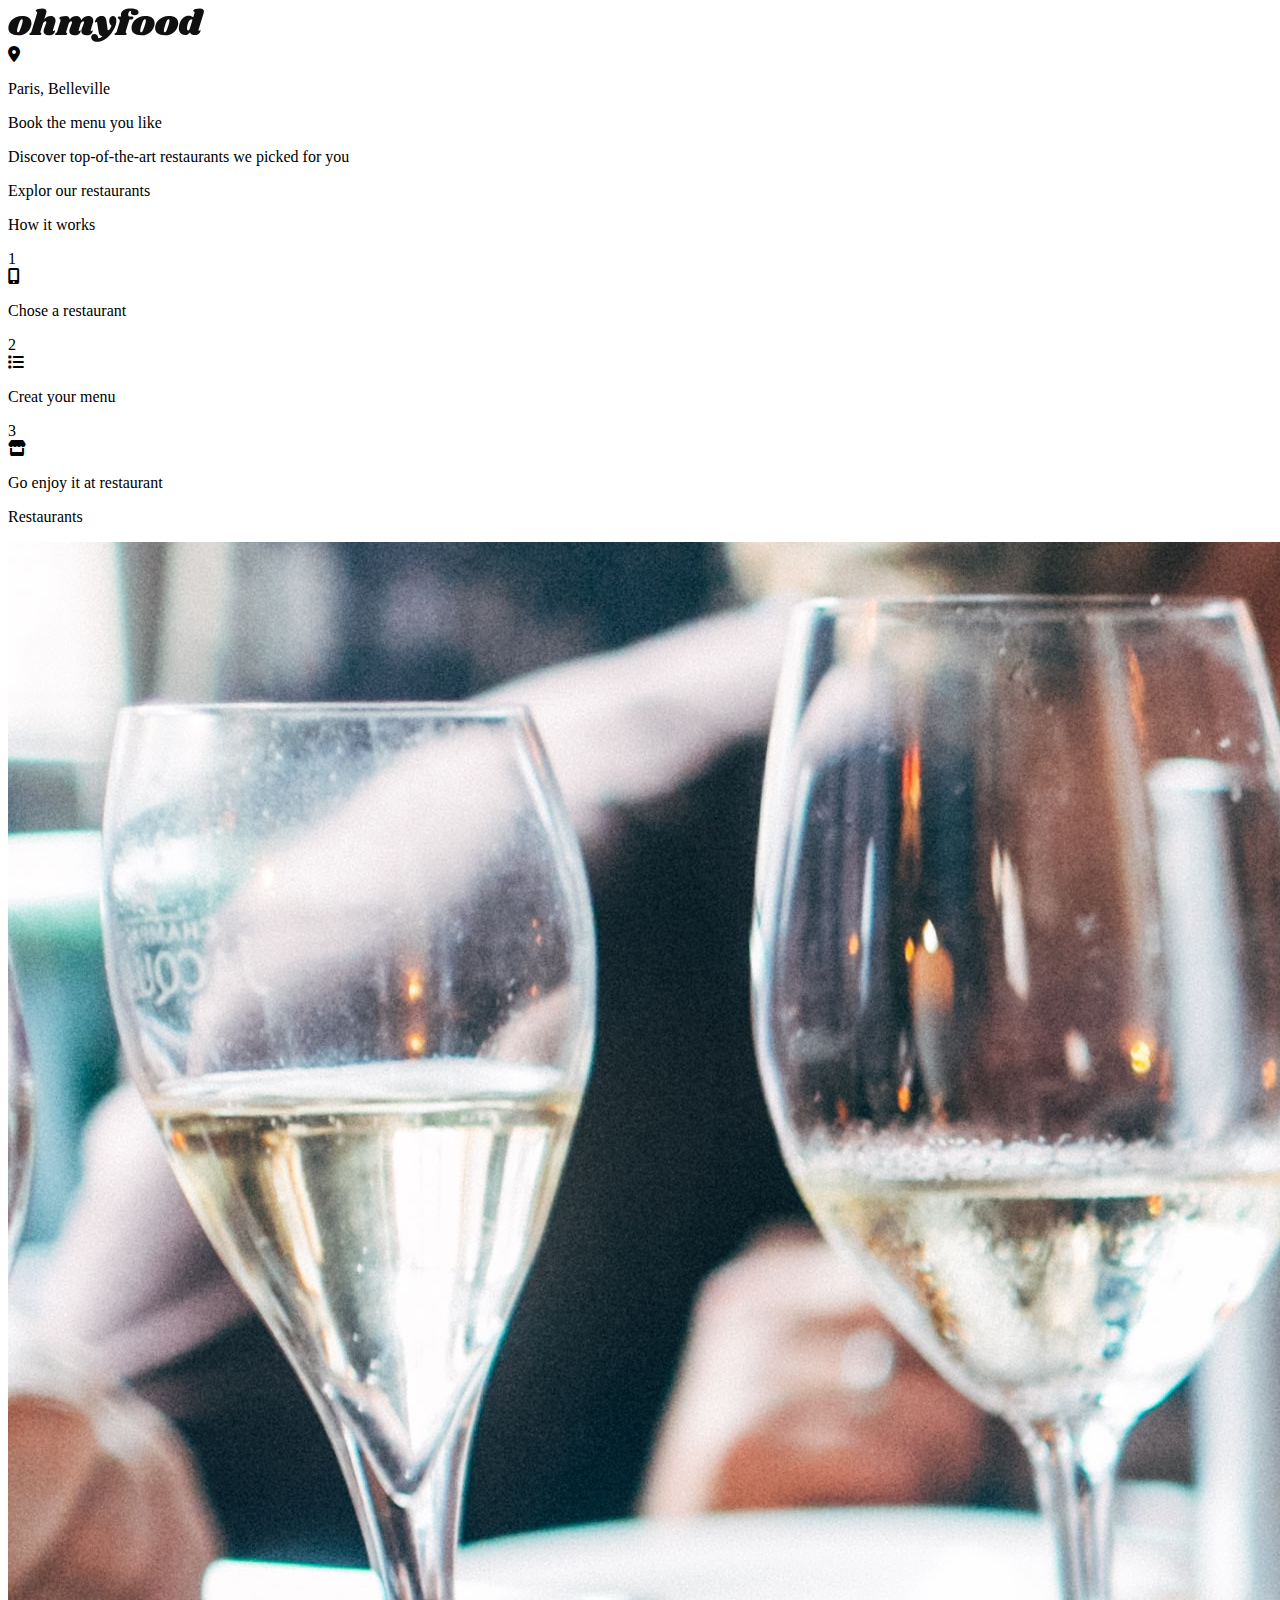
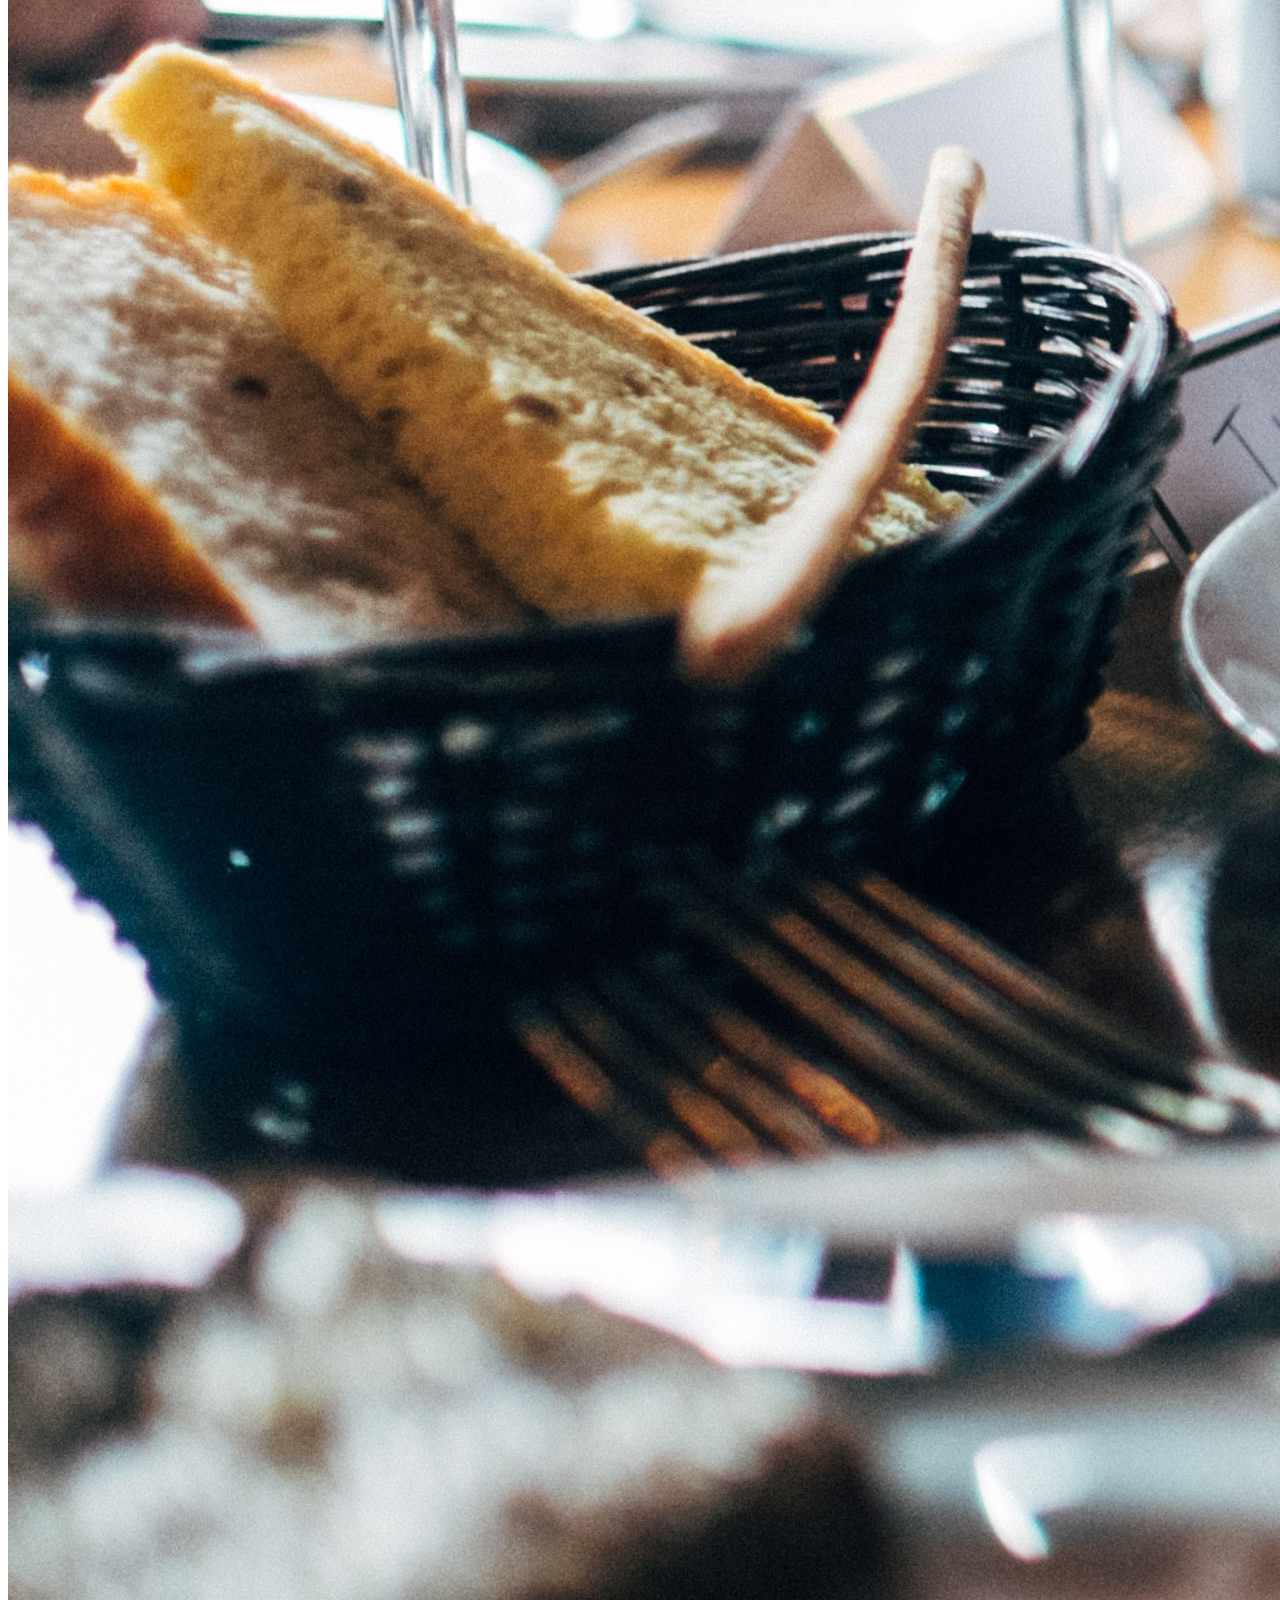
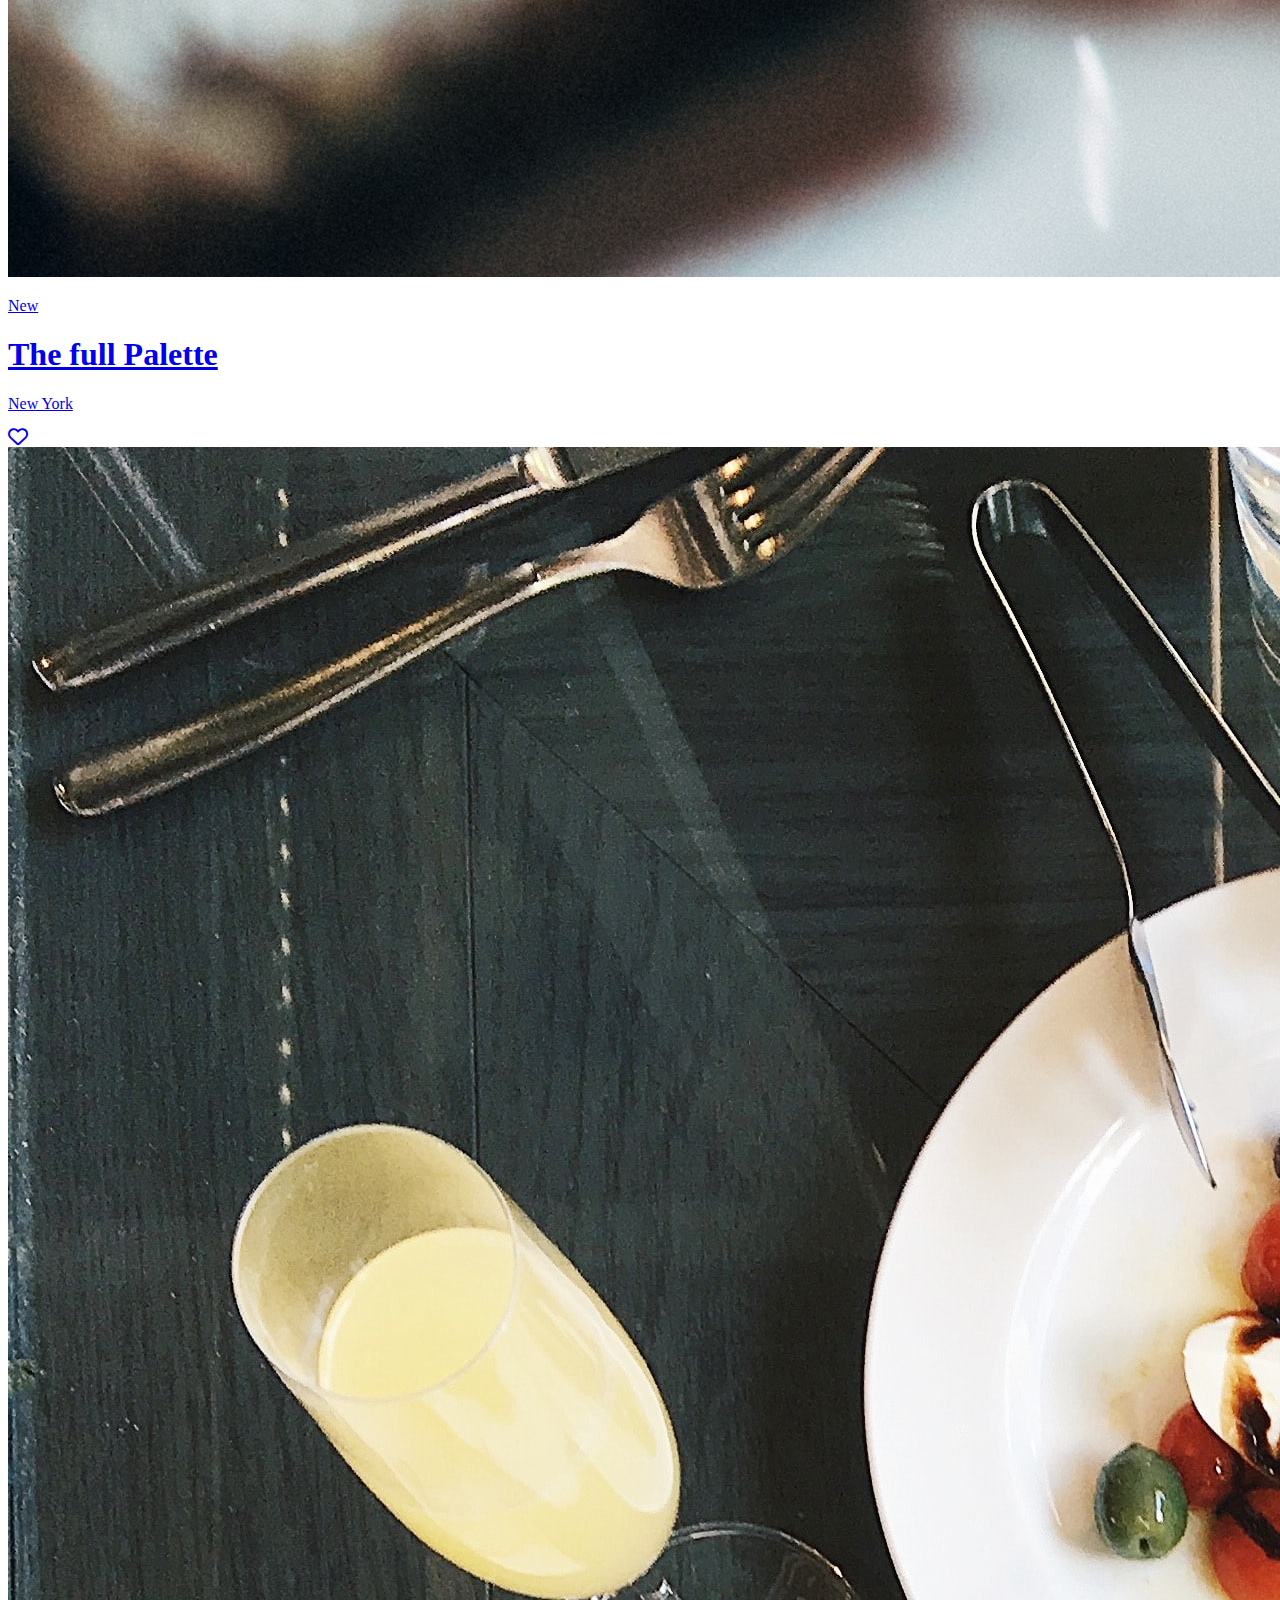
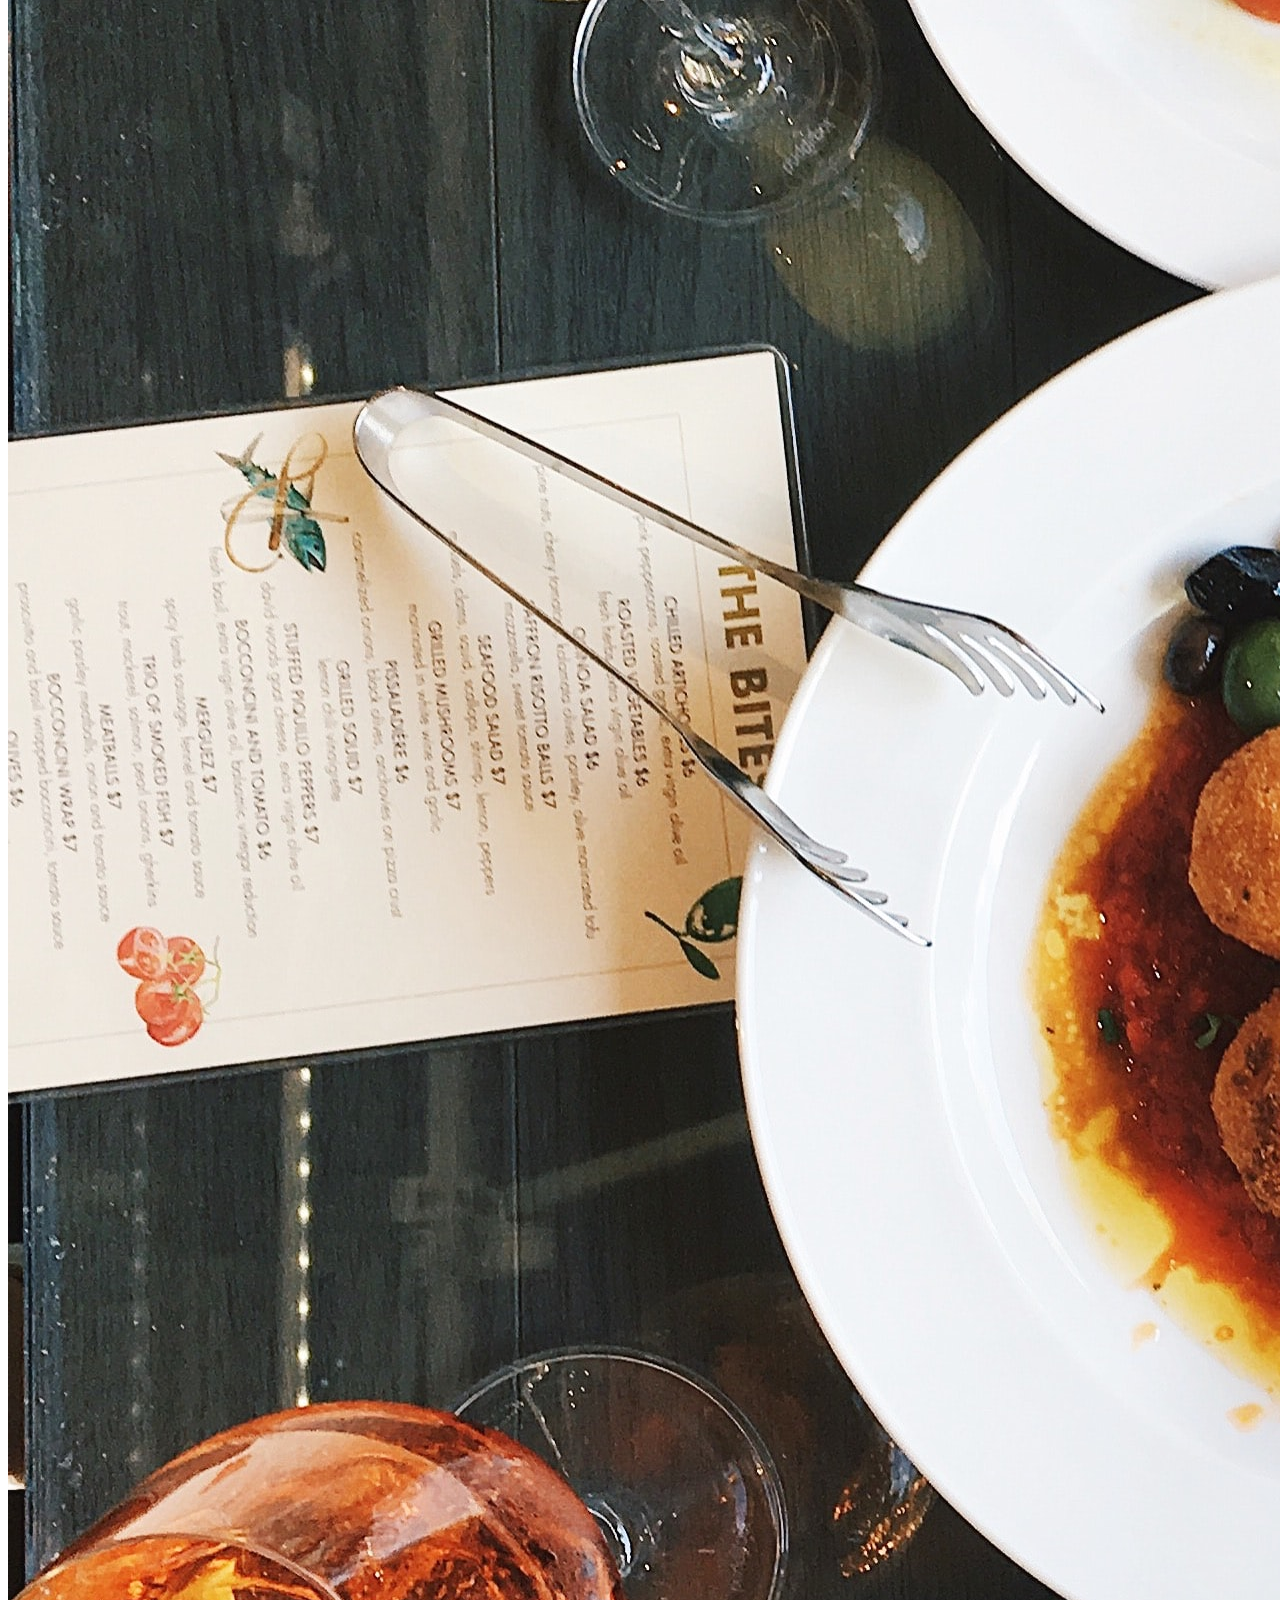
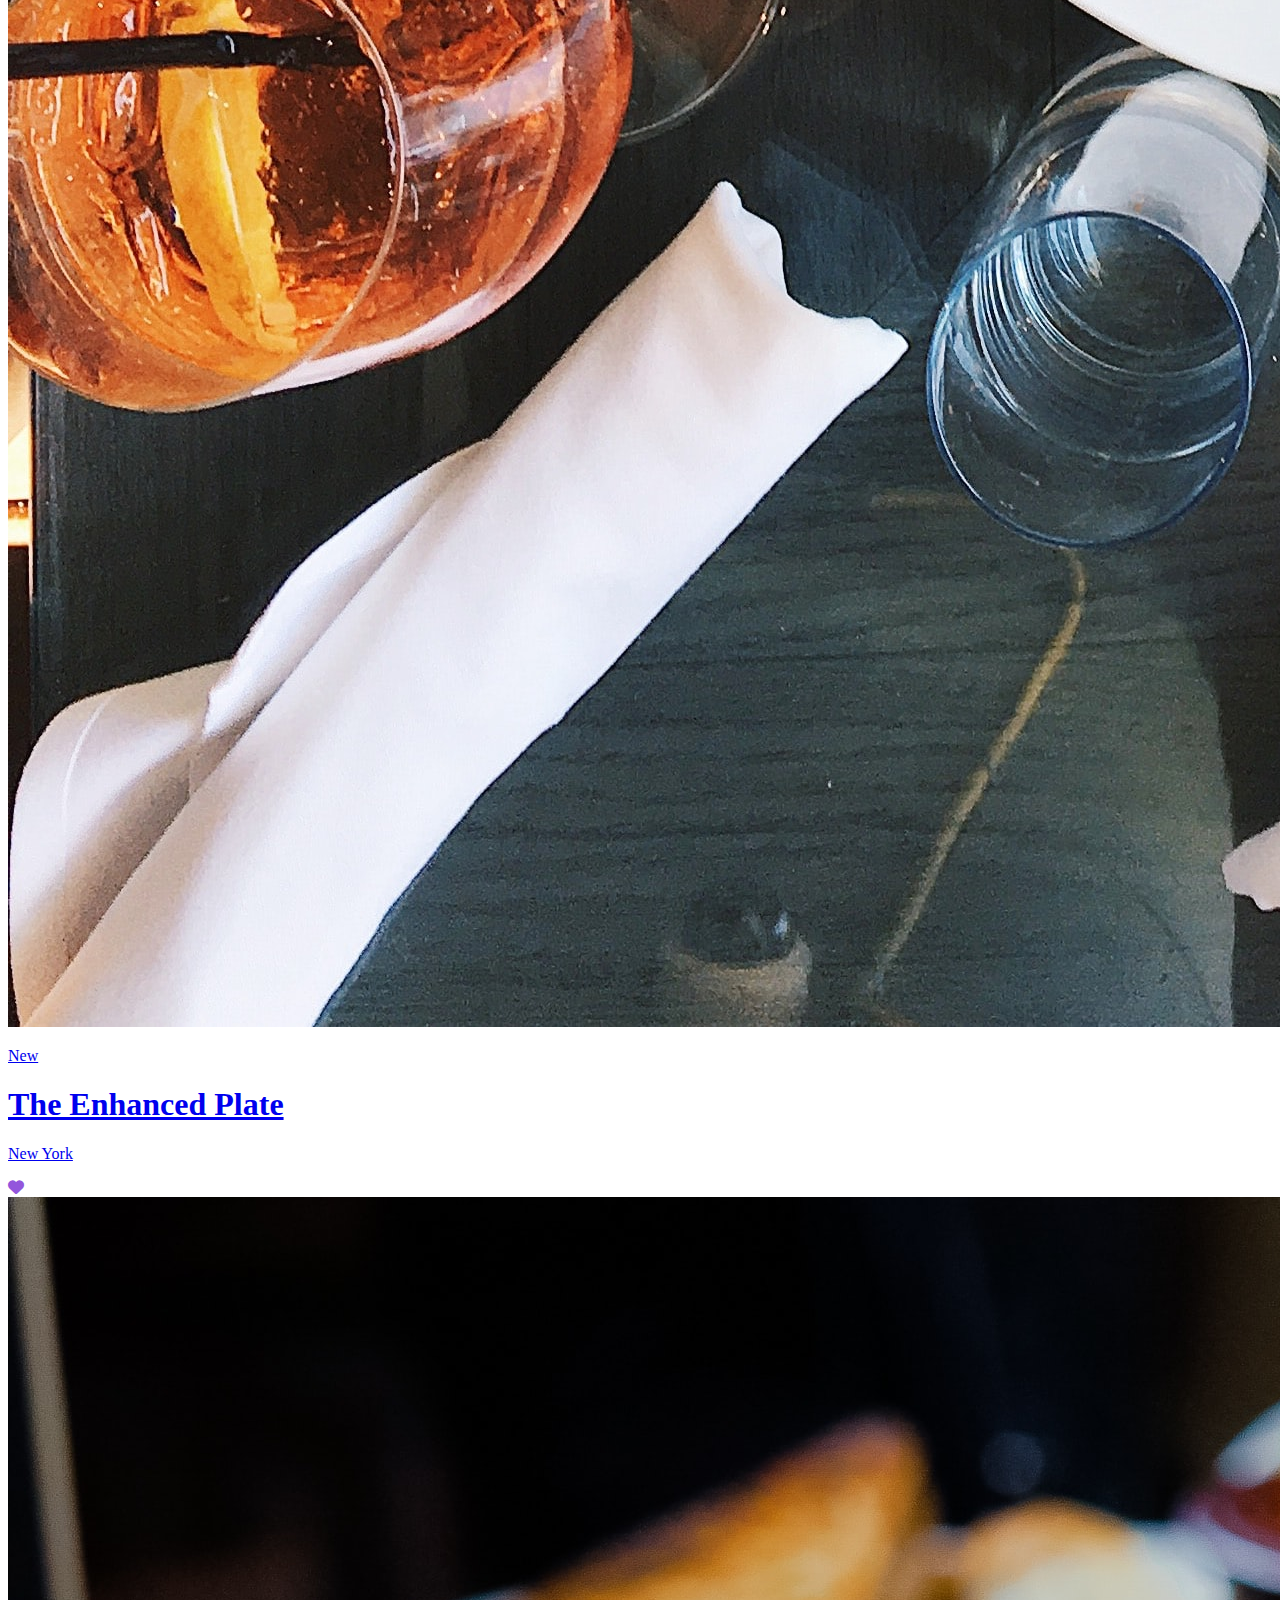
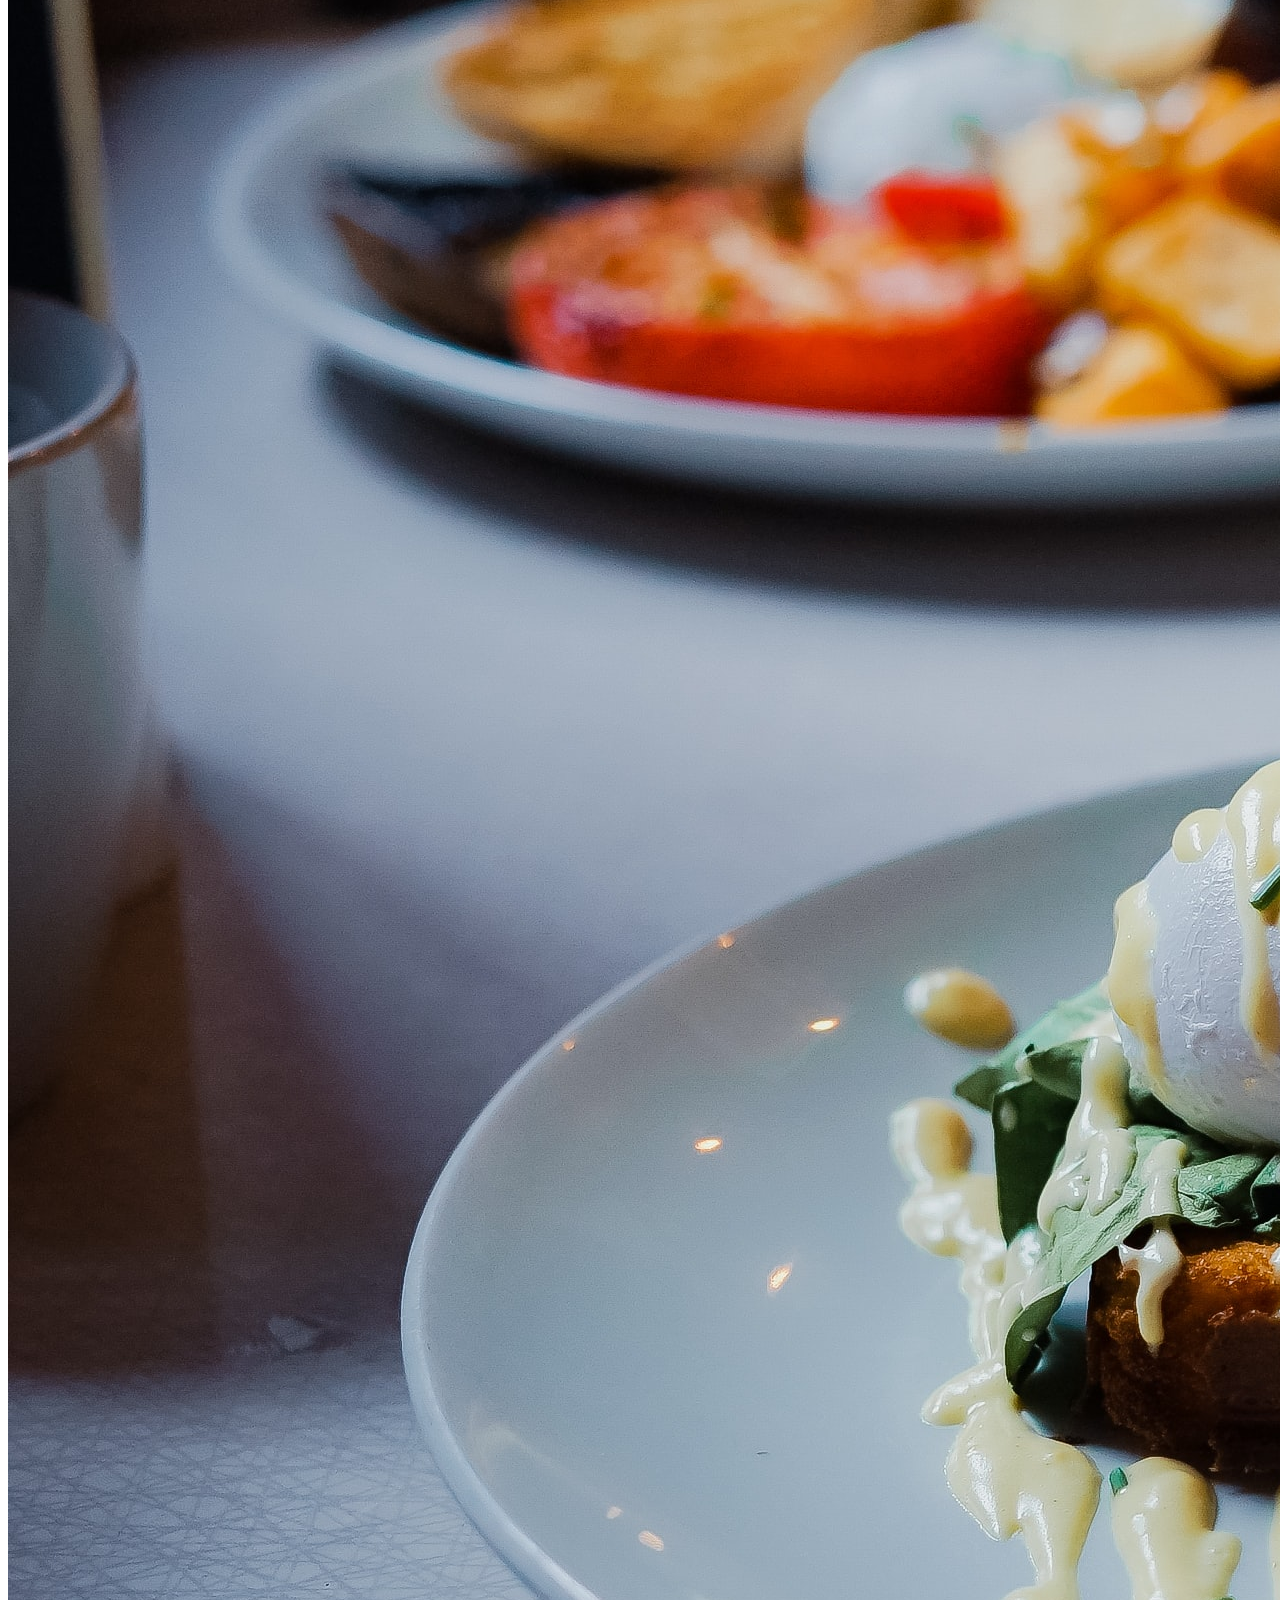
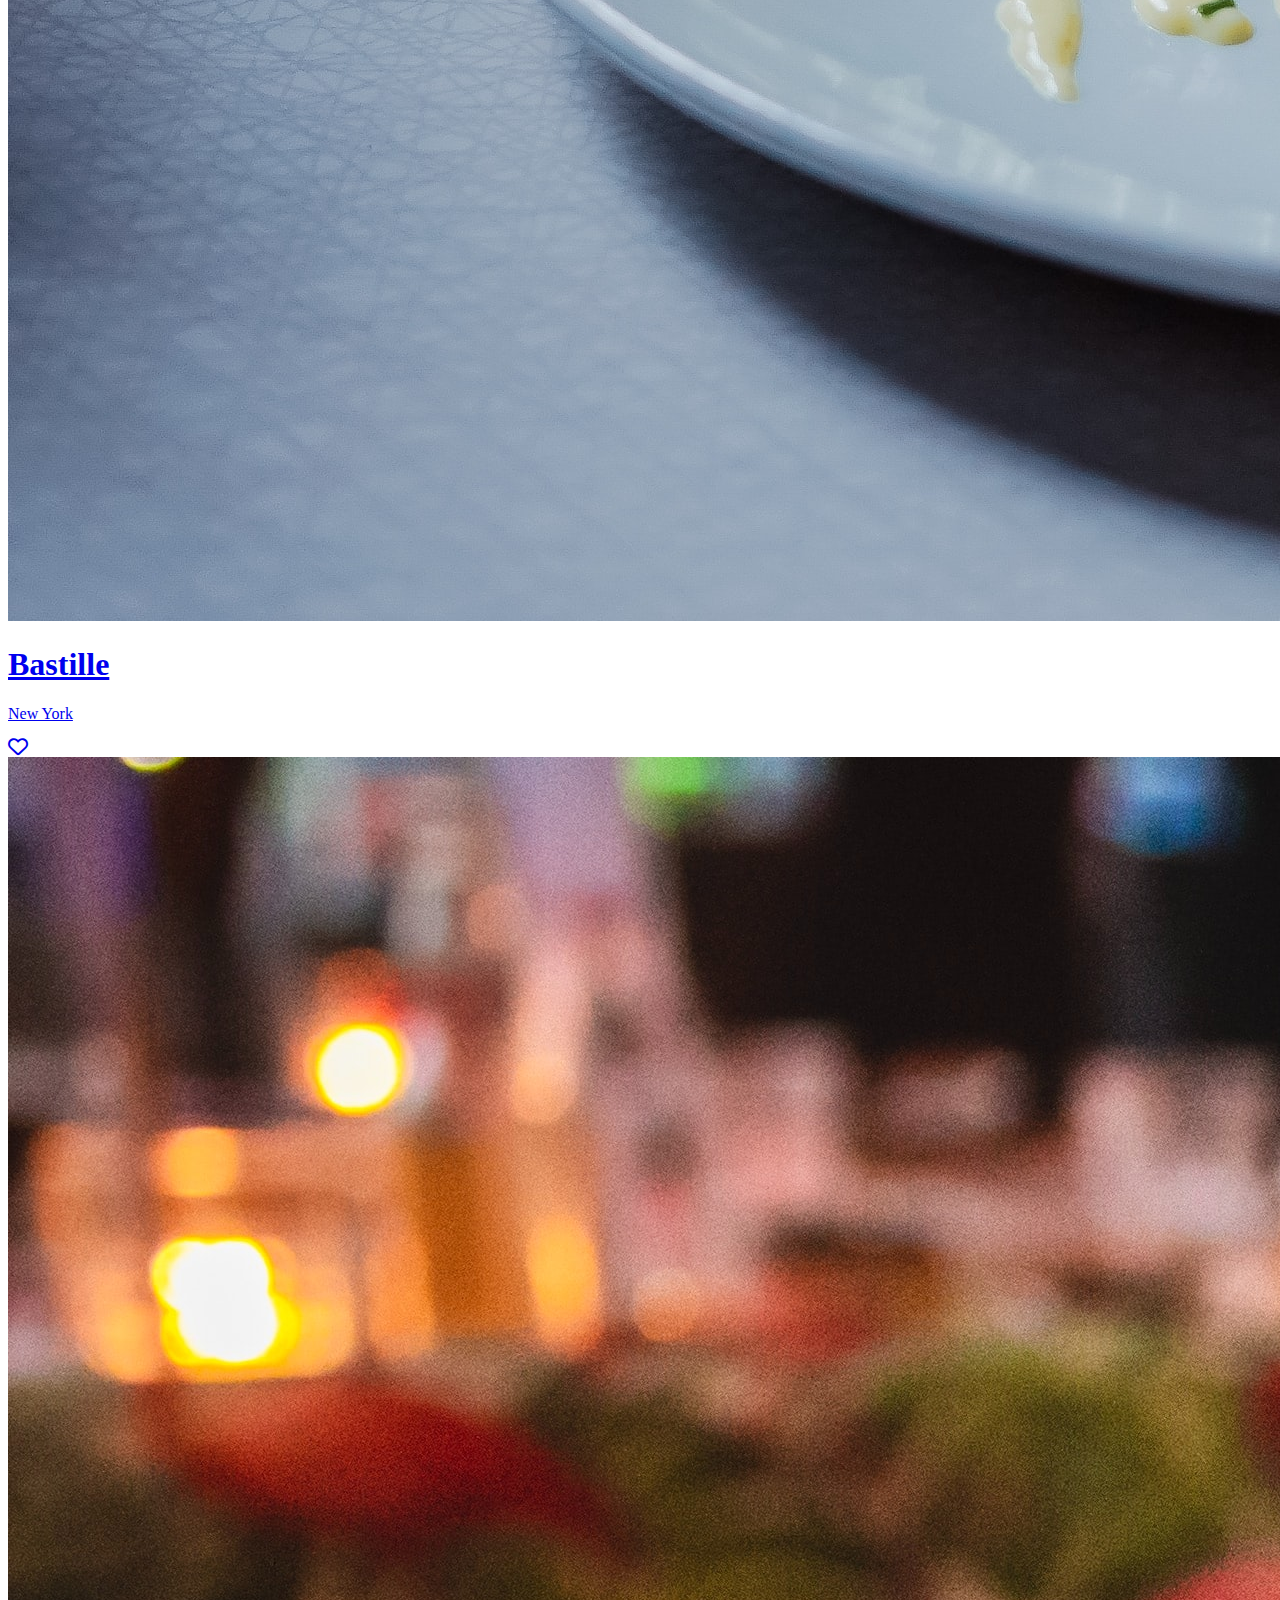
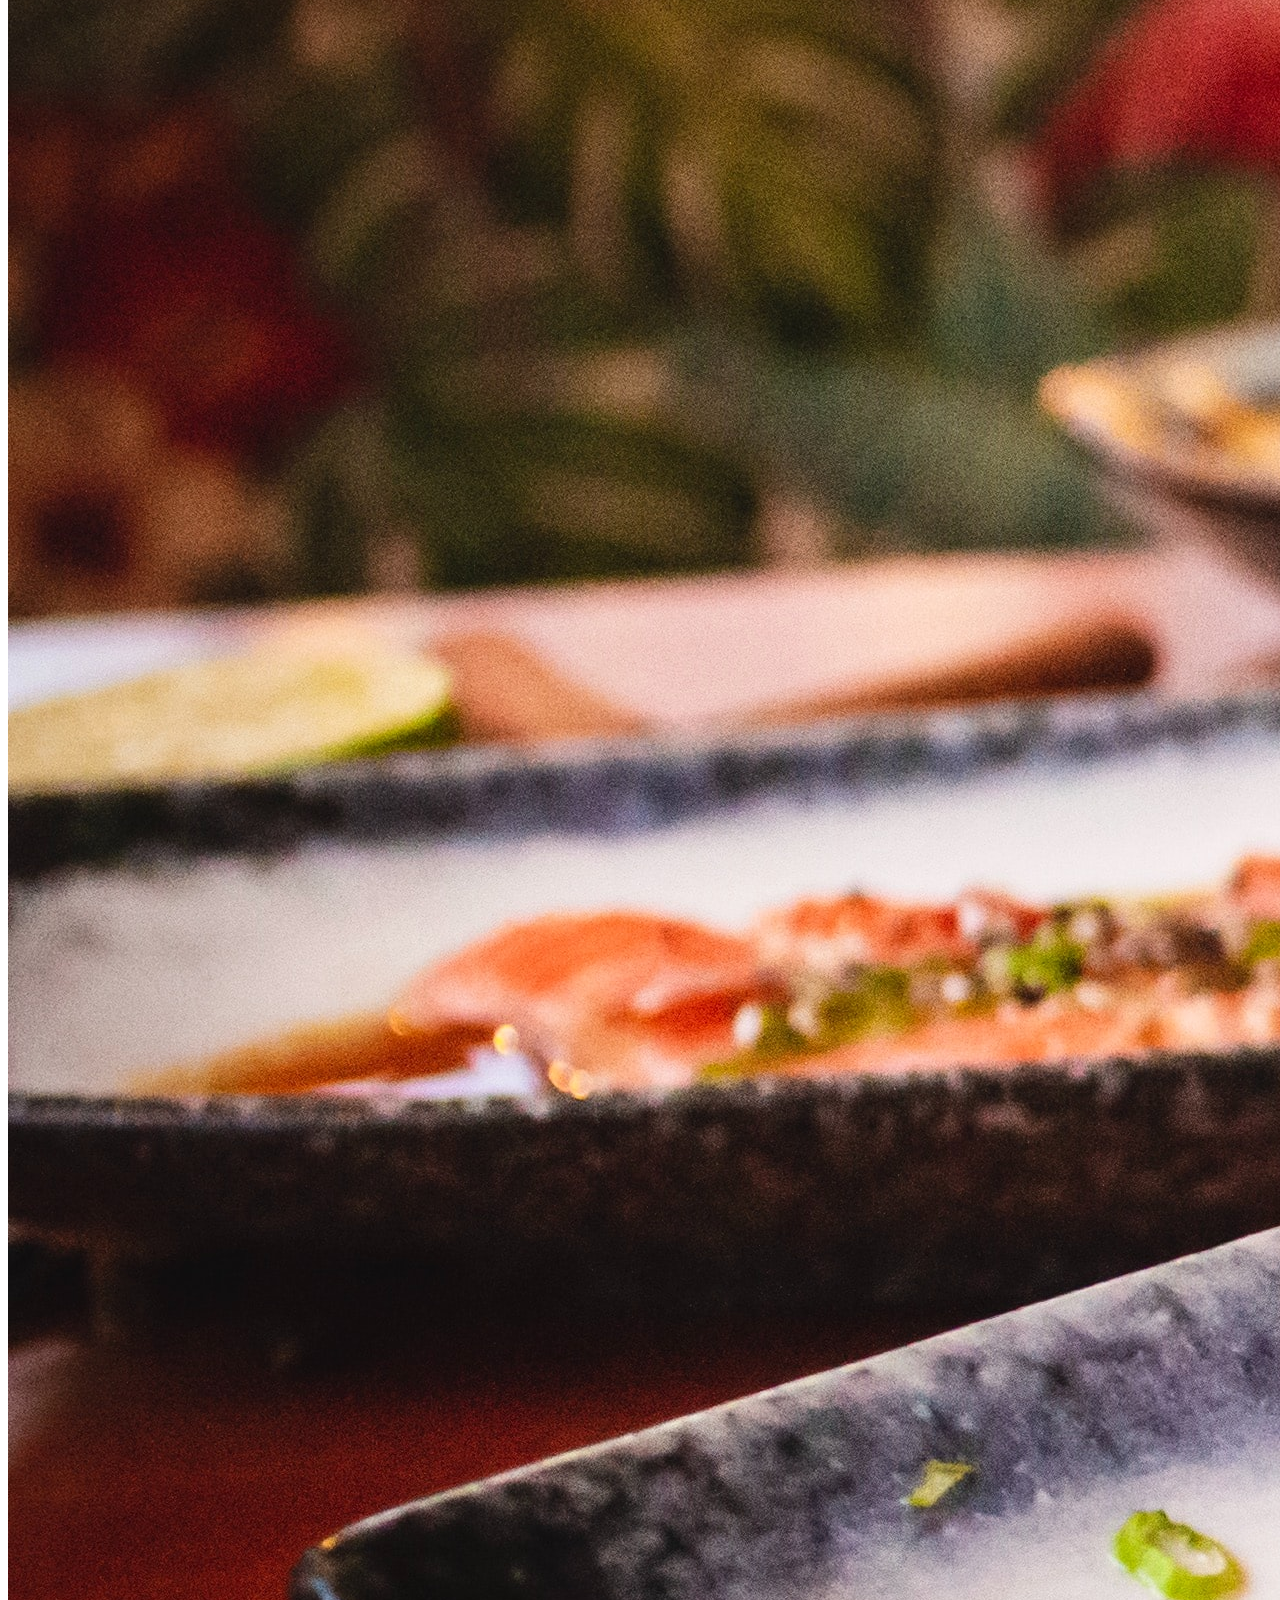
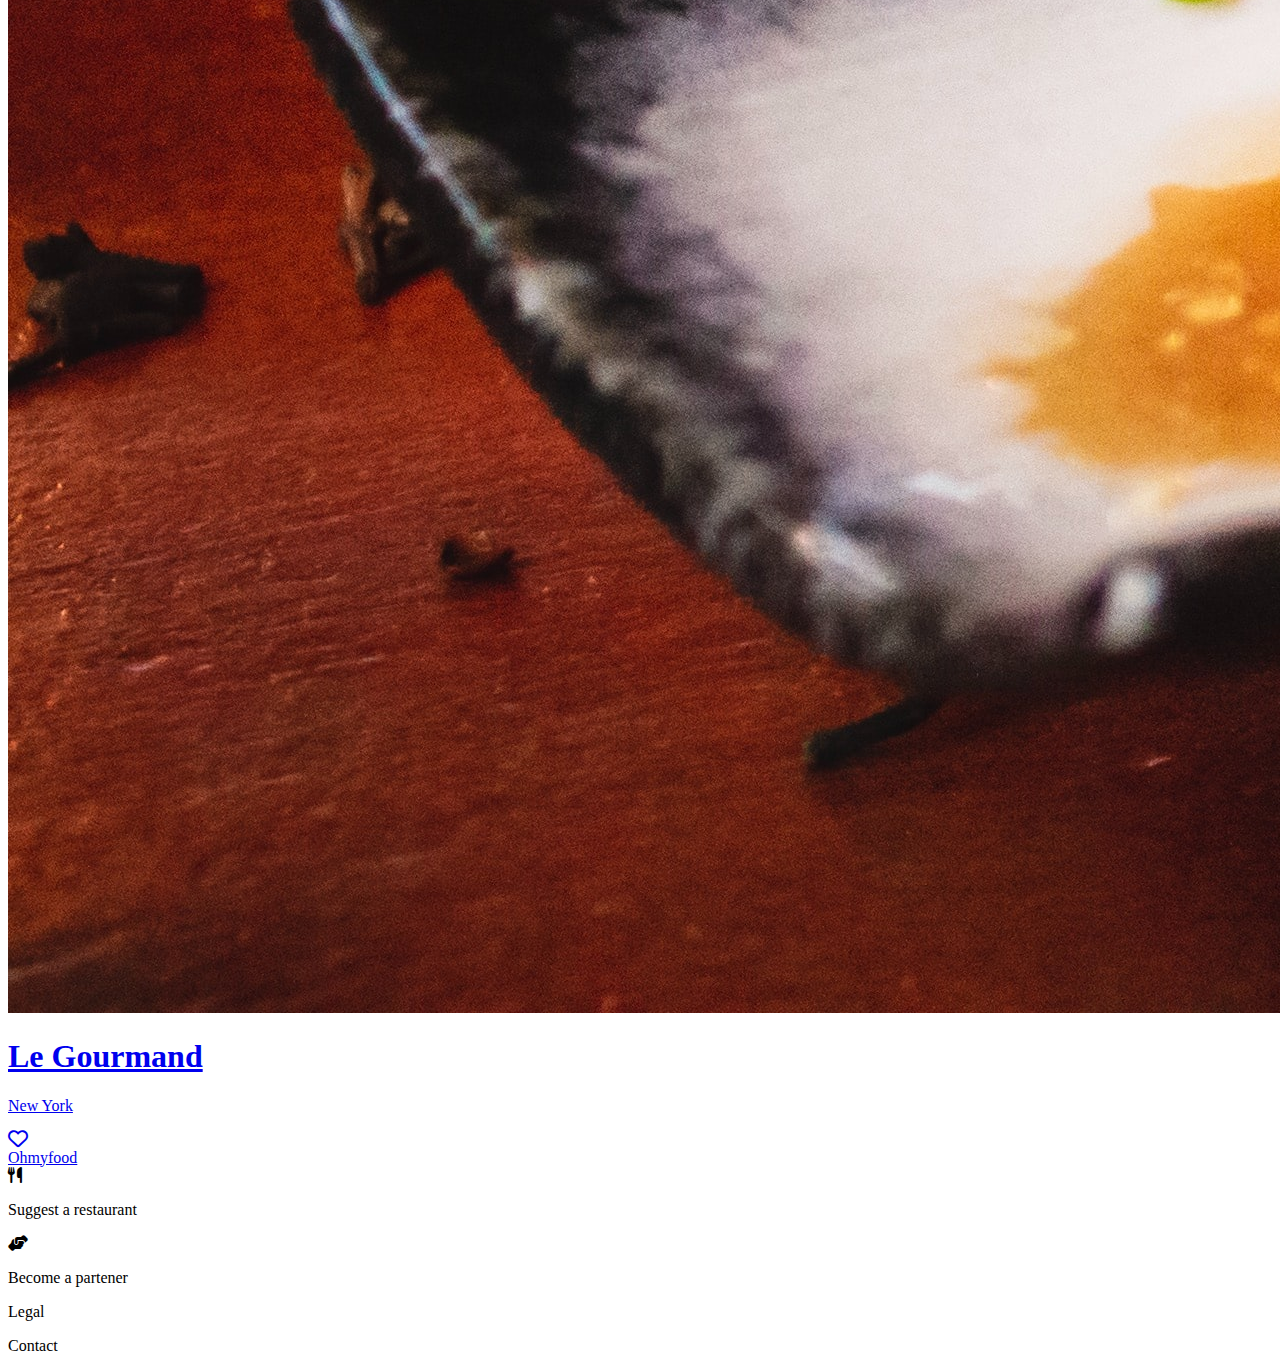
==== index.html @ 60fc2041 "before animation" ====
<!DOCTYPE html>
<html lang="en">

<head>
    <meta charset="UTF-8" />
    <meta name="viewport" content="width=device-width, initial-scale=1.0" />
    <link rel="stylesheet" href="https://cdnjs.cloudflare.com/ajax/libs/font-awesome/6.4.2/css/all.min.css" />
    <link rel="stylesheet" href="./css/styles.css" />
    <link rel="preconnect" href="https://fonts.googleapis.com">
    <link rel="preconnect" href="https://fonts.gstatic.com" crossorigin>
    <link
        href="https://fonts.googleapis.com/css2?family=Roboto:wght@300;400;500;700;900&amp;family=Shrikhand&amp;display=swap"
        rel="stylesheet">
    <title>ohmyfood</title>

</head>

<body>
    <header>
        <div class="logo-location">
            <div class="logo">
                <img src="./images/logo/ohmyfood@2x.svg" alt="ohmyfood-logo">
            </div>
            <div class="location">
                <i class="fa-solid fa-location-dot"></i>
                <p>Paris, Belleville</p>
            </div>
        </div>
        <div class="menu-info">
            <div class="book-menu">
                <p> Book the menu you like</p>
            </div>
            <div>
                <p class="discover">Discover top-of-the-art restaurants we picked for you</p>
            </div>
            <div class="btn">
                Explor our restaurants
            </div>
        </div>
    </header>
    <main>
        <div class="how-it-works">
            <div class="how-works">
                <p>How it works</p>
            </div>
            <div class="row">
                <div class="number">1</div>
                <div class="list">
                    <i class="fa-solid fa-mobile-screen-button"></i>
                    <div class="chose">
                        <p>Chose a restaurant</p>
                    </div>
                </div>
            </div>
            <div class="row">
                <div class="number">2</div>
                <div class="list">
                    <i class="fa-solid fa-list"></i>
                    <div class="chose">
                        <p>Creat your menu</p>
                    </div>
                </div>
            </div>
            <div class="row">
                <div class="number">3</div>
                <div class="list">
                    <i class="fa-solid fa-store"></i>
                    <div class="chose">
                        <p>Go enjoy it at restaurant</p>
                    </div>
                </div>
            </div>
        </div>
        <div class="restaurants">
            <p class="restaurant-header">Restaurants</p>
            <div class="cards">
                <div class="restaurants-row">
                    <a href="./thefullplate.html">
                        <div class="card">
                            <img src="./images/restaurants/jay-wennington-N_Y88TWmGwA-unsplash.jpg"
                                alt="The full Palette">
                            <div class="new">
                                <p>New</p>
                            </div>
                            <div class="info">
                                <div class="name">
                                    <h1>The full Palette</h1>
                                    <p>New York</p>
                                </div>
                                <i class="fa-regular fa-heart fa-lg"></i>
                            </div>
                        </div>
                    </a>
                    <a href="./theenchantedplate.html">
                        <div class="card">
                            <img src="./images/restaurants/stil-u2Lp8tXIcjw-unsplash.jpg" alt="The Enhanced Plate">
                            <div class="new">
                                <p>New</p>
                            </div>
                            <div class="info">
                                <div class="name">
                                    <h1>The Enhanced Plate</h1>
                                    <p>New York</p>
                                </div>
                                <i class="fa-solid fa-heart" style="color: #9356DC;"></i>
                            </div>
                        </div>
                    </a>
                </div>
                <div class="restaurants-row">
                    <a href="./bastille.html">
                        <div class="card">
                            <img src="./images/restaurants/toa-heftiba-DQKerTsQwi0-unsplash.jpg" alt="Bastille">
                            <div class="info">
                                <div class="name">
                                    <h1>Bastille</h1>
                                    <p>New York</p>
                                </div>
                                <i class="fa-regular fa-heart fa-lg"></i>
                            </div>
                        </div>
                    </a>
                    <a href="./legourmand.html">
                        <div class="card">
                            <img src="./images/restaurants/louis-hansel-shotsoflouis-qNBGVyOCY8Q-unsplash.jpg"
                                alt="Le Gourmand">
                            <div class="info">
                                <div class="name">
                                    <h1>Le Gourmand</h1>
                                    <p>New York</p>
                                </div>
                                <i class="fa-regular fa-heart fa-lg"></i>
                            </div>
                        </div>
                    </a>
                </div>
            </div>
        </div>
        <footer>
            <div class="footer-info">
                <a href="#" class="restaurant-name">Ohmyfood</a>
                <div class="footer-row">
                    <div class="suggest">
                        <i class="fa-solid fa-utensils"></i>
                        <p>Suggest a restaurant</p>
                    </div>
                    <div class="become">
                        <i class="fa-solid fa-handshake-angle"></i>
                        <p>Become a partener</p>
                    </div>
                    <p>Legal</p>
                    <p>Contact</p>
                </div>
            </div>
        </footer>
    </main>

</body>

</html>
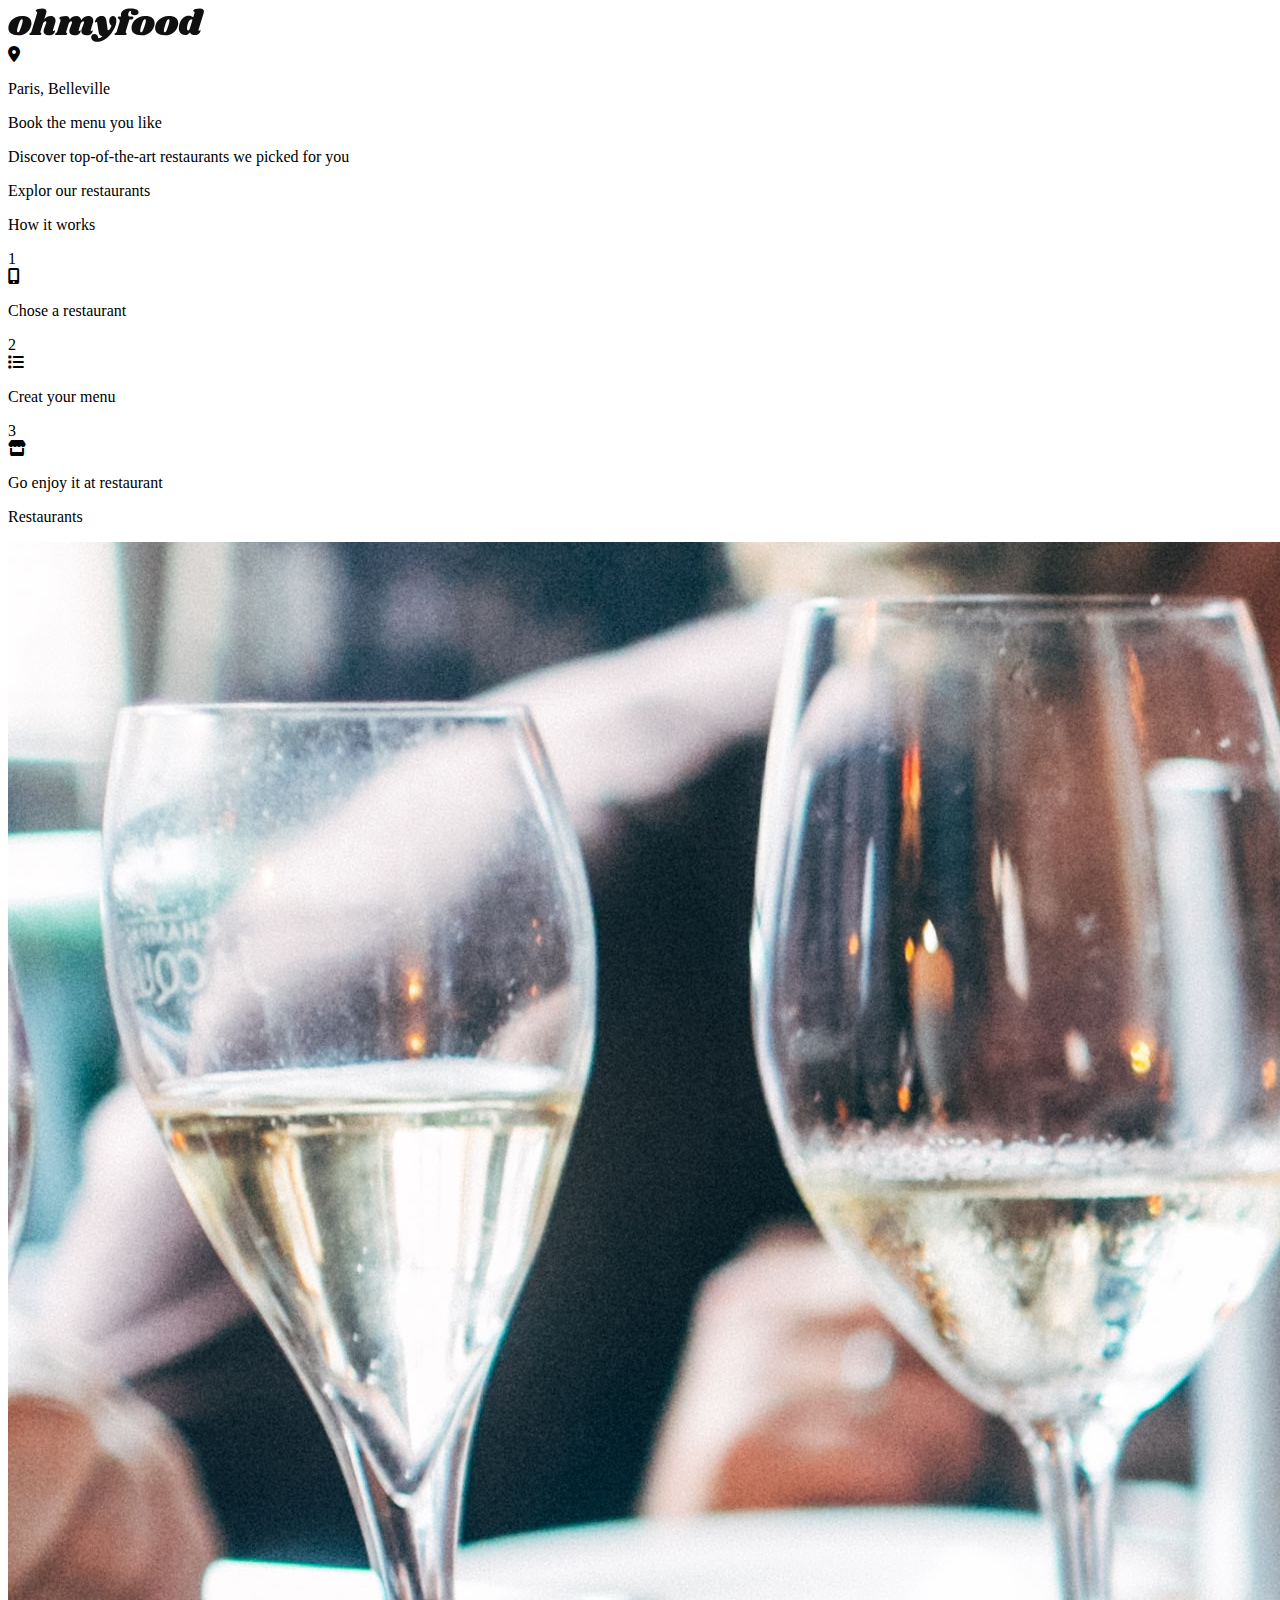
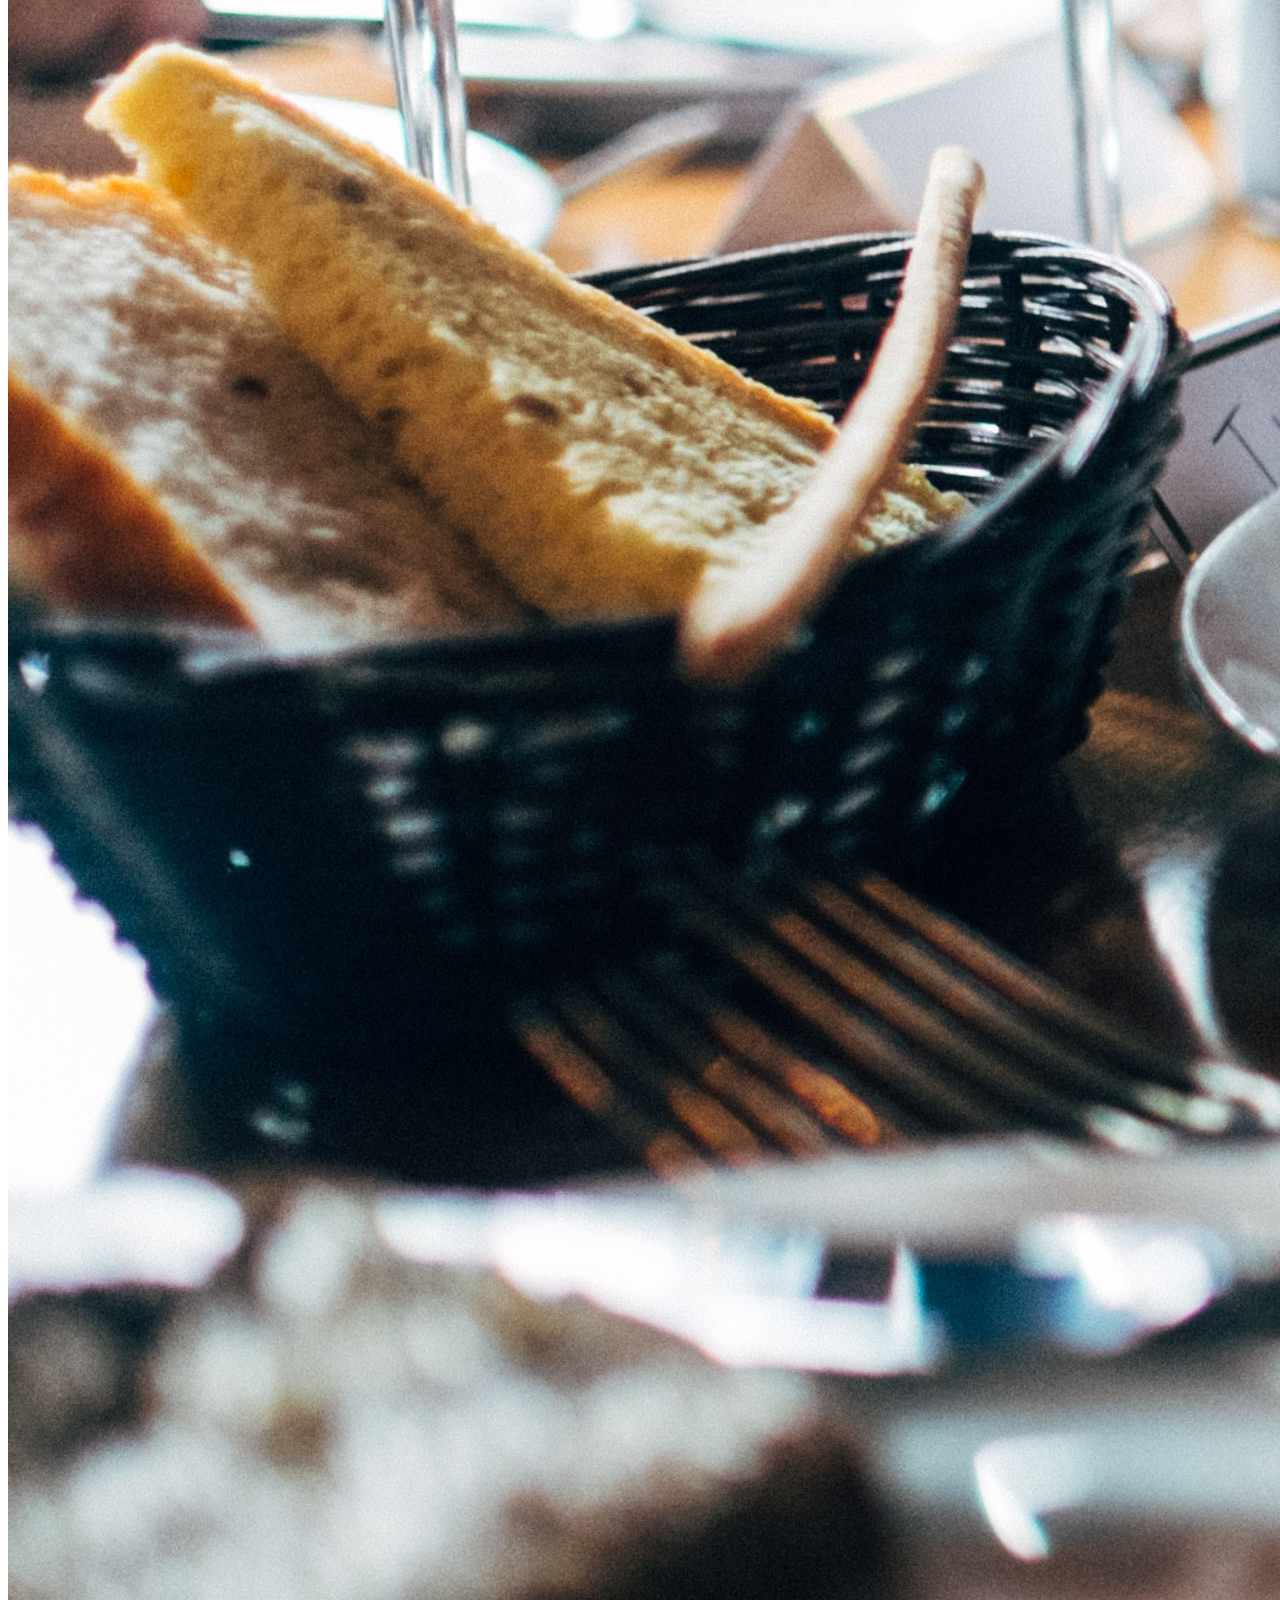
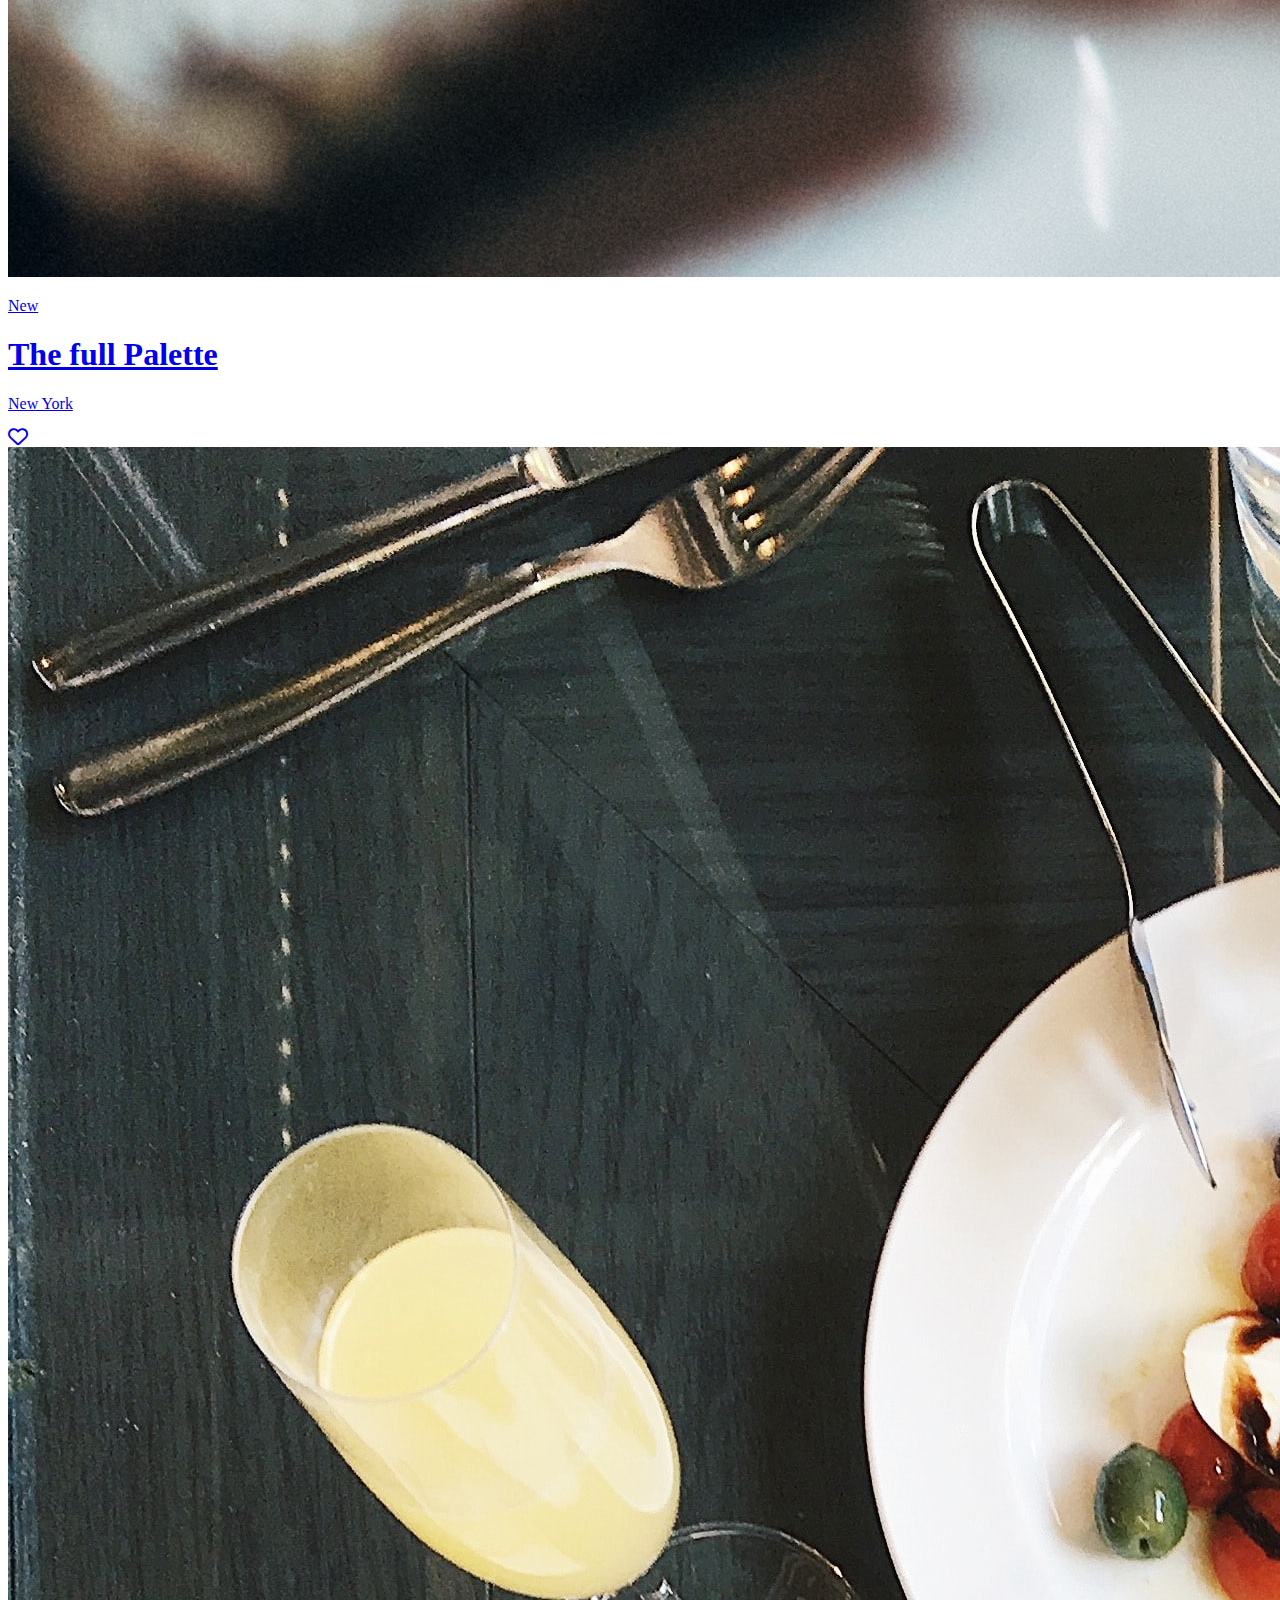
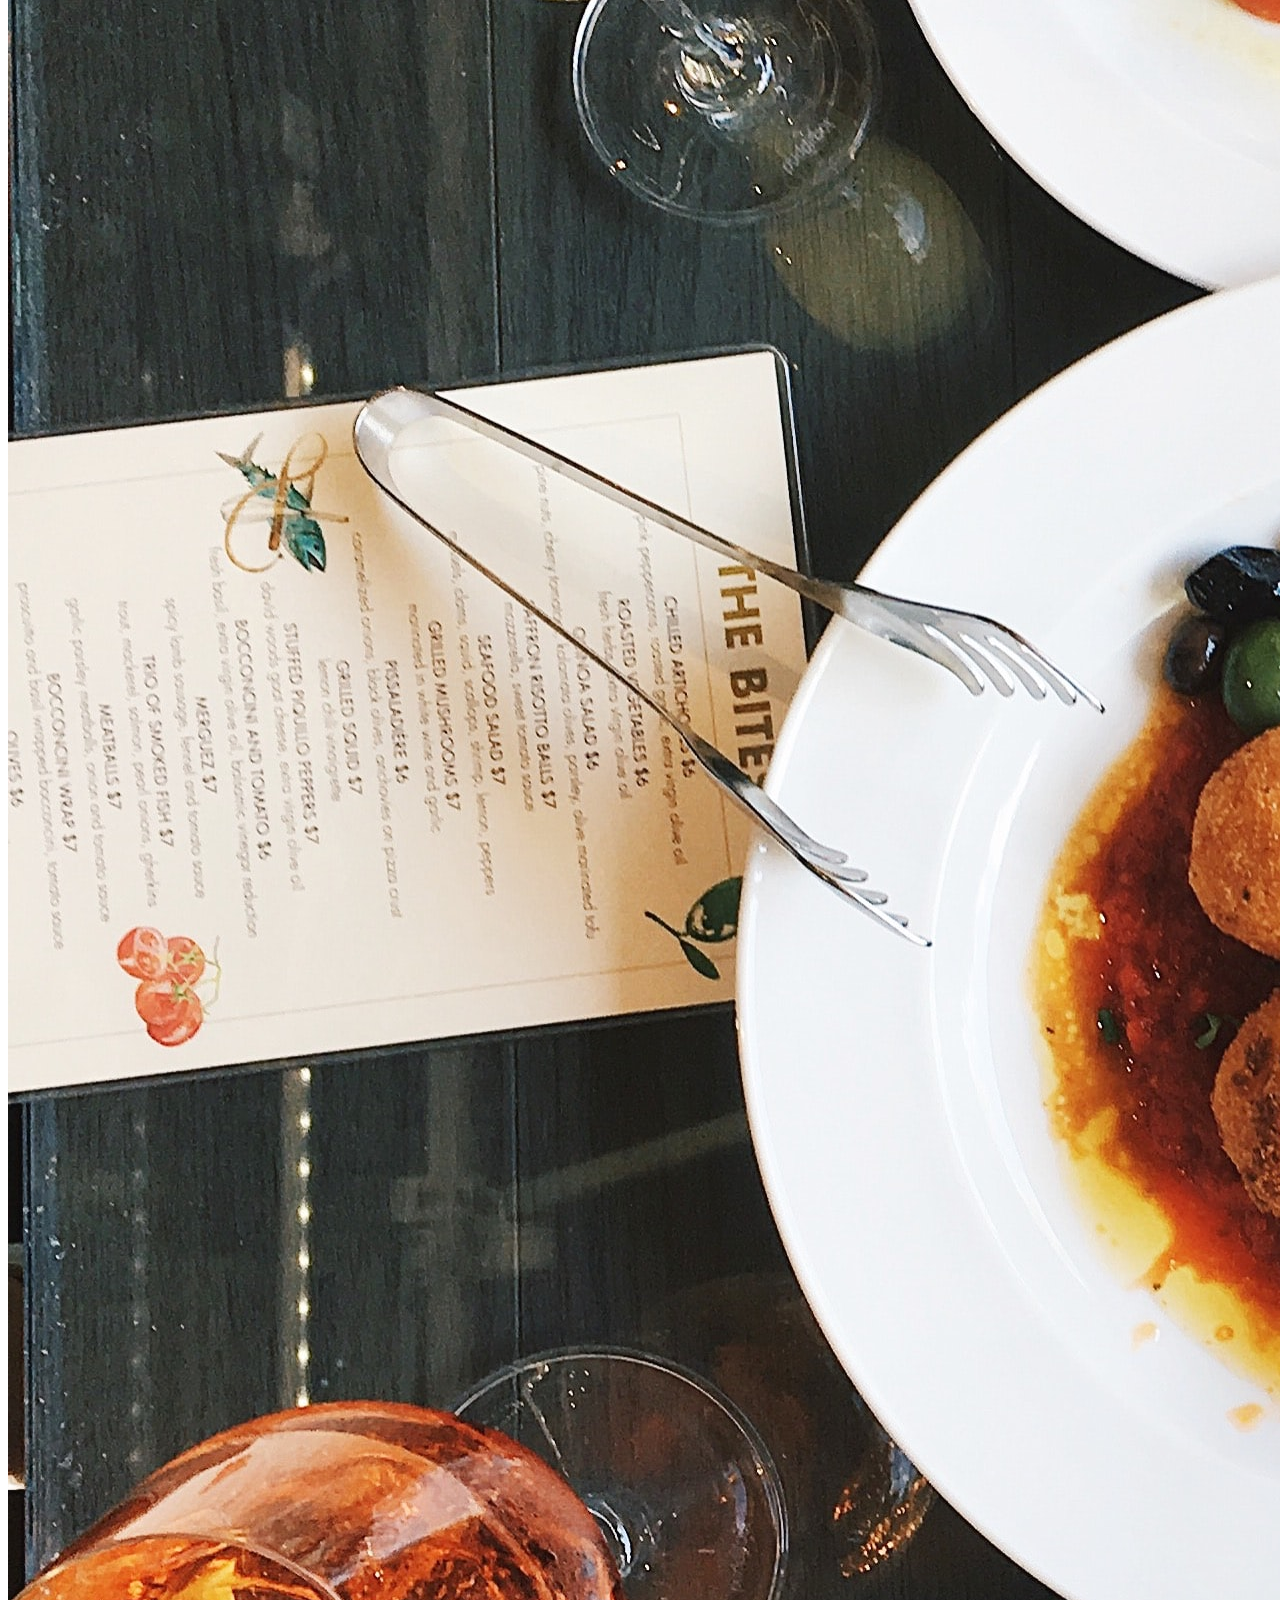
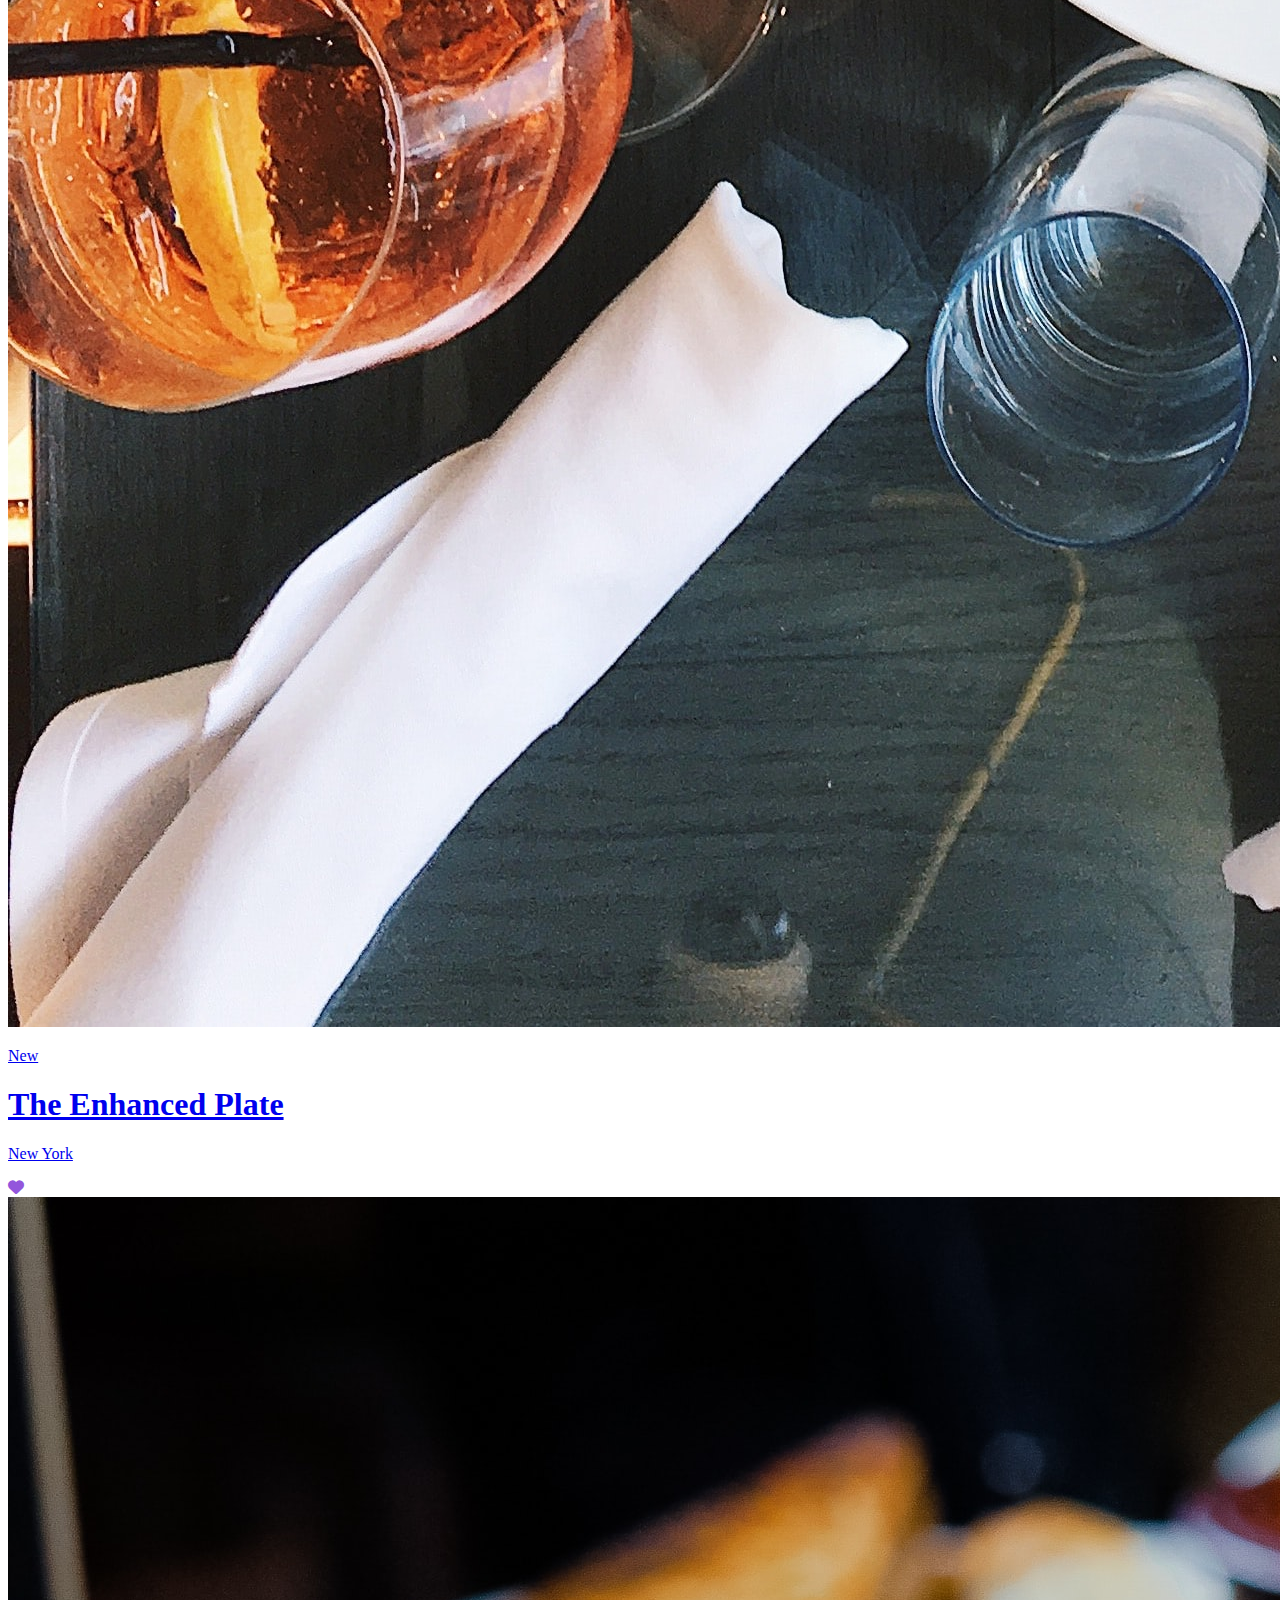
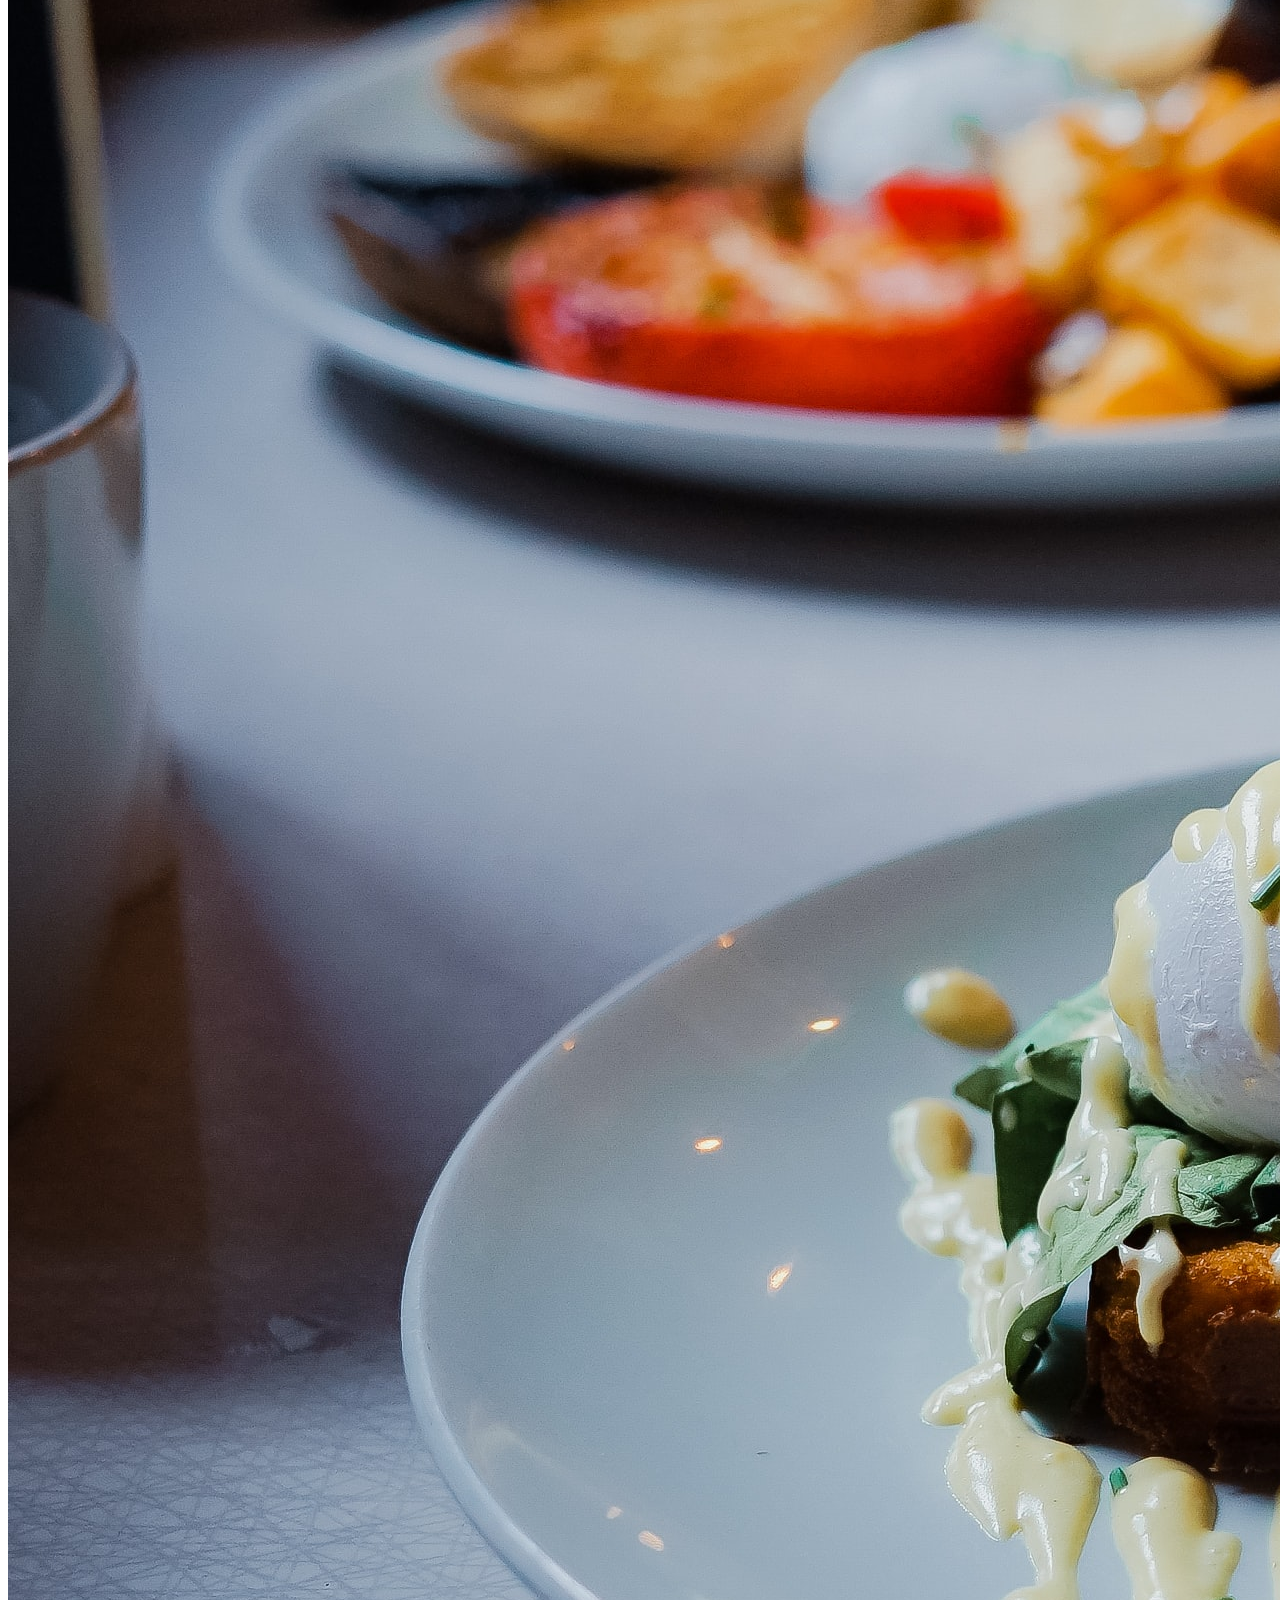
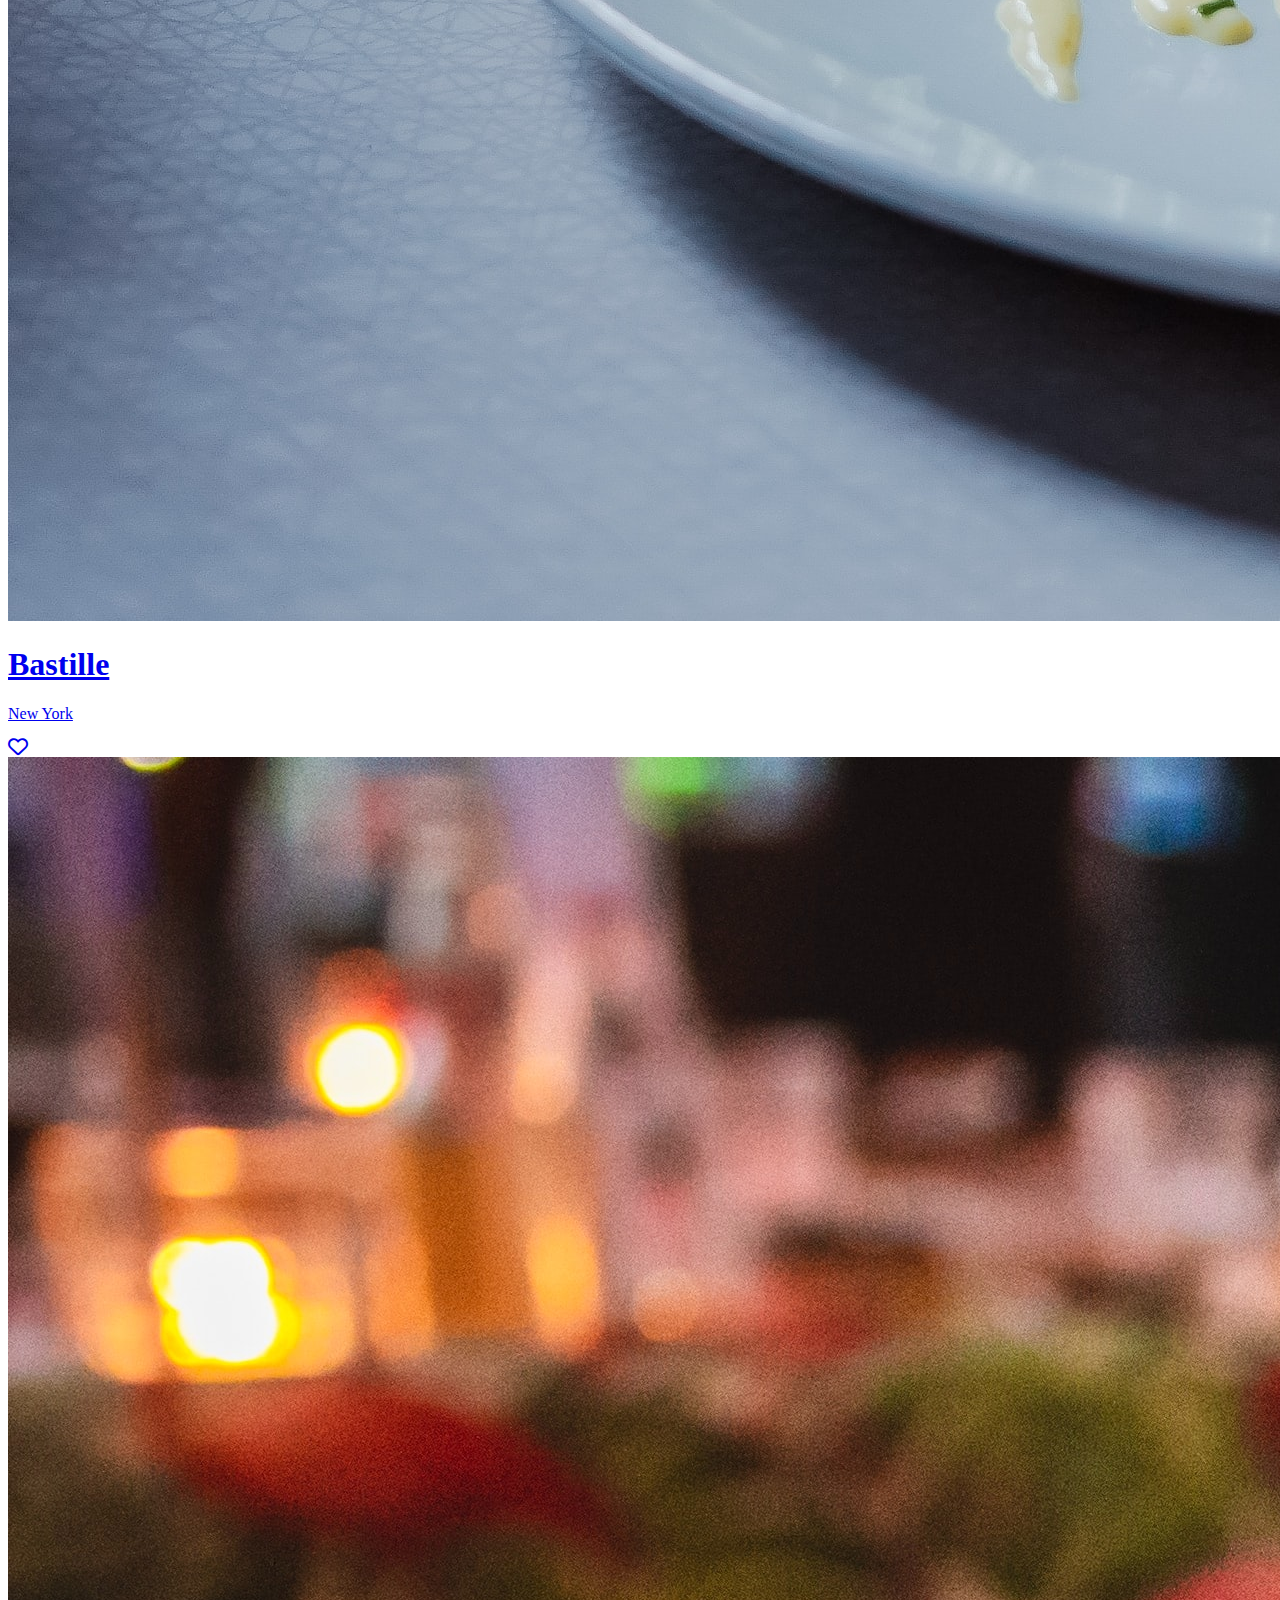
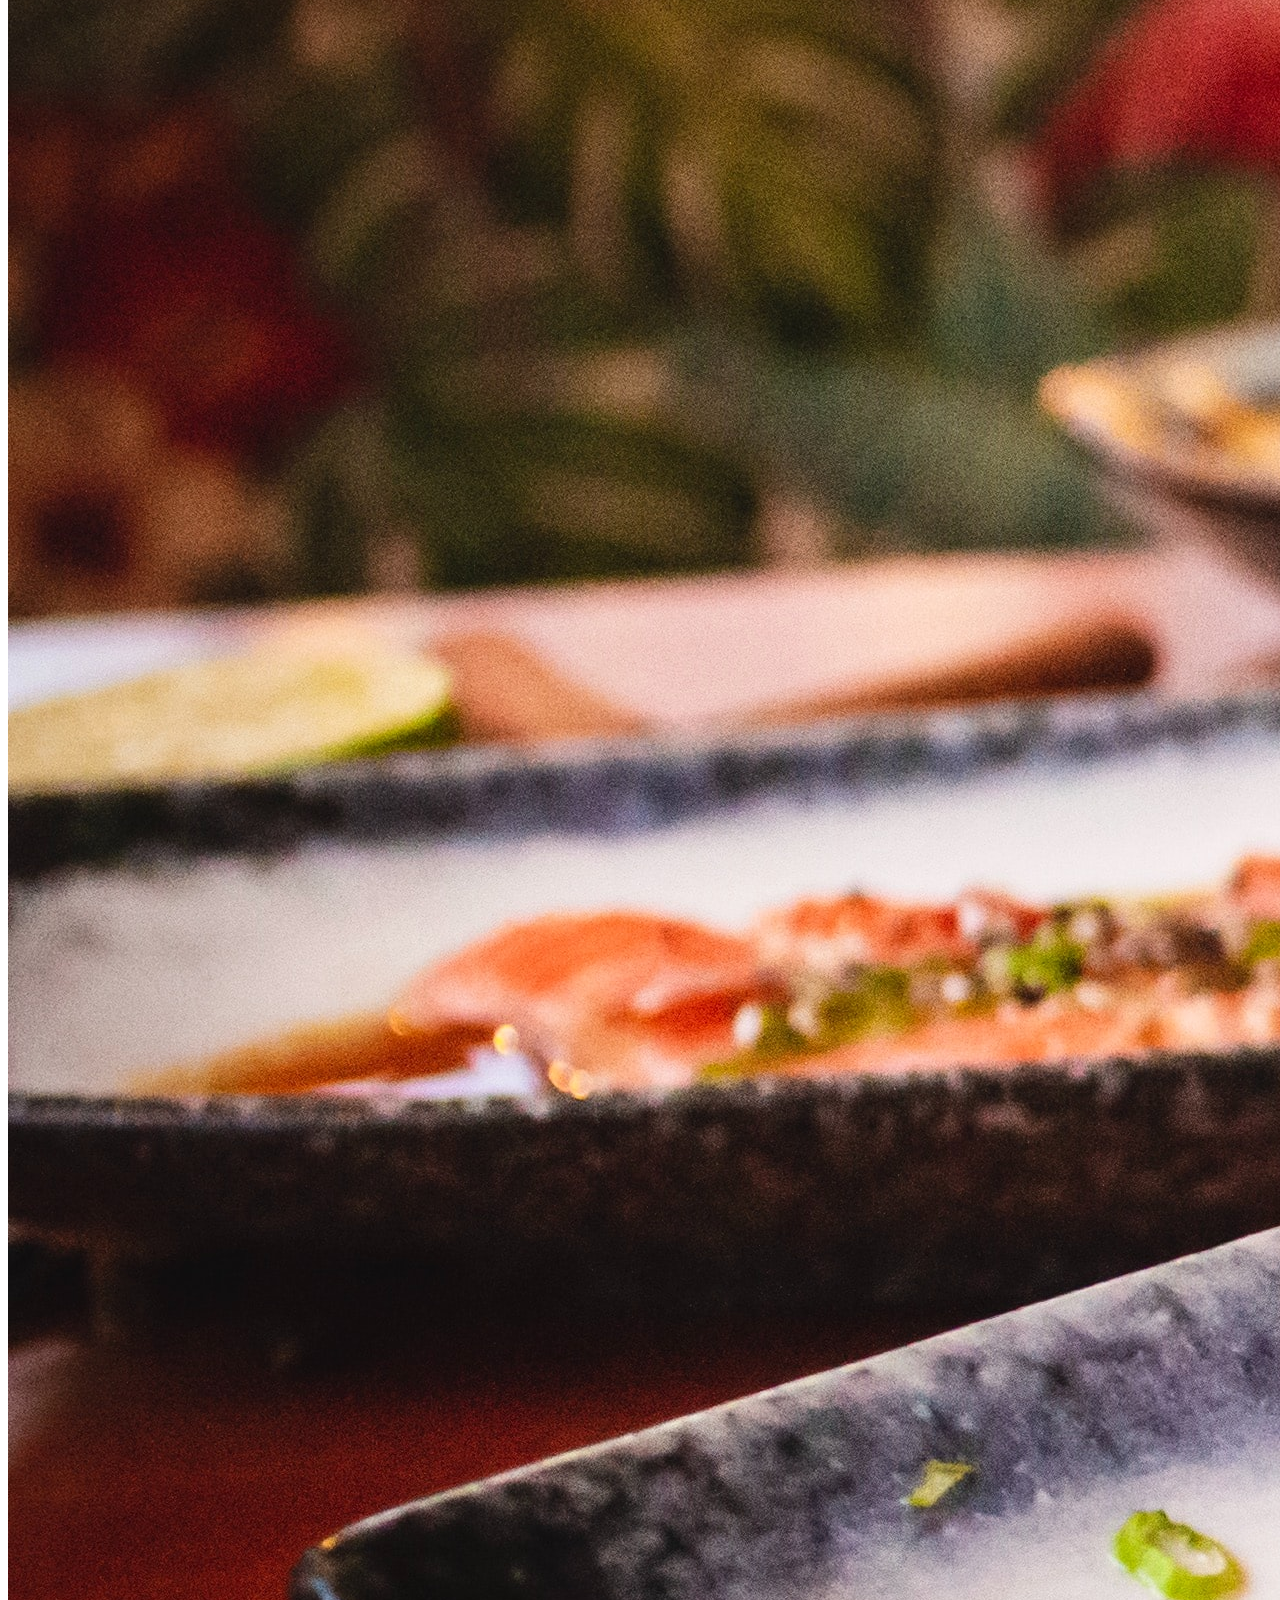
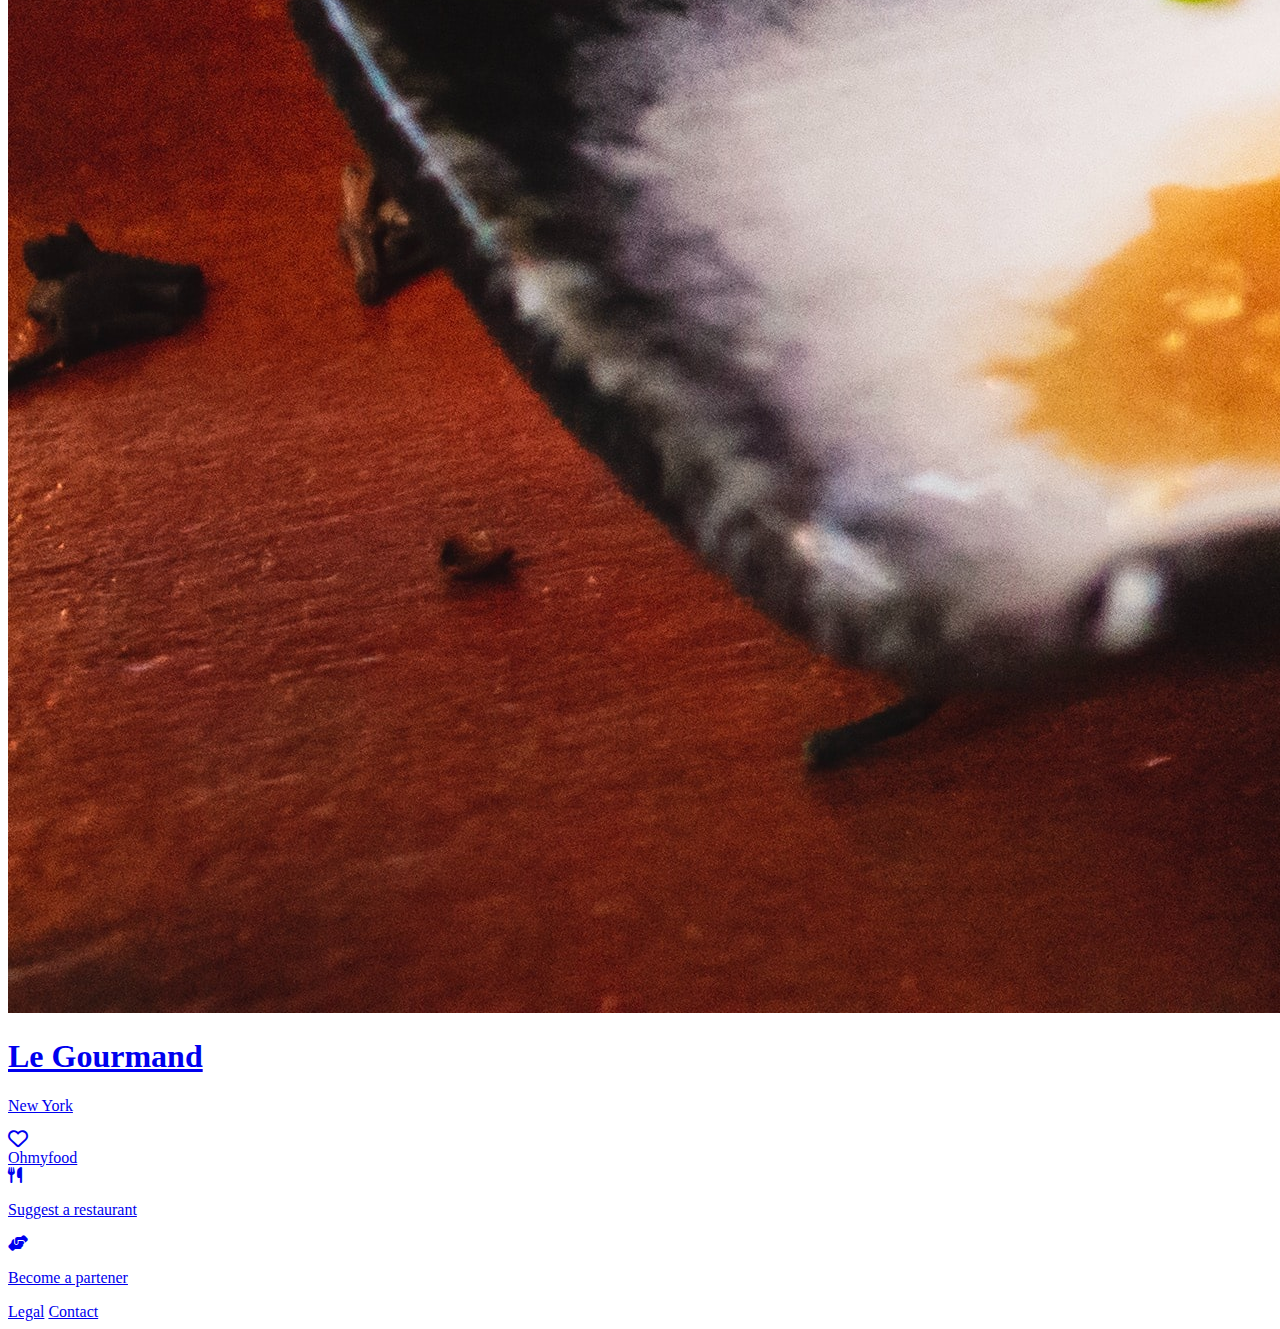
==== commit ab719909: "added loader" ====
--- a/index.html
+++ b/index.html
@@ -17,6 +17,9 @@
 
 <body>
     <header>
+
+
+
         <div class="logo-location">
             <div class="logo">
                 <img src="./images/logo/ohmyfood@2x.svg" alt="ohmyfood-logo">
@@ -138,23 +141,29 @@
         </div>
         <footer>
             <div class="footer-info">
-                <a href="#" class="restaurant-name">Ohmyfood</a>
+                <a href="#" class="restaurant-name no-decoration">Ohmyfood</a>
                 <div class="footer-row">
-                    <div class="suggest">
+                    <a href="#" class="suggest no-decoration">
                         <i class="fa-solid fa-utensils"></i>
                         <p>Suggest a restaurant</p>
-                    </div>
-                    <div class="become">
+                    </a>
+
+                    <a href="#" class="become no-decoration">
                         <i class="fa-solid fa-handshake-angle"></i>
                         <p>Become a partener</p>
-                    </div>
-                    <p>Legal</p>
-                    <p>Contact</p>
+                    </a>
+
+                    <a href="#" class="no-decoration">Legal</a>
+                    <a href="mailto:tarekkansowa@gmail.com" title="mail to Tarek Kansowa"
+                        class="no-decoration">Contact</a>
                 </div>
             </div>
+
         </footer>
     </main>
-
+    <div class="loader-container">
+        <div class="loader"></div>
+    </div>
 </body>
 
 </html>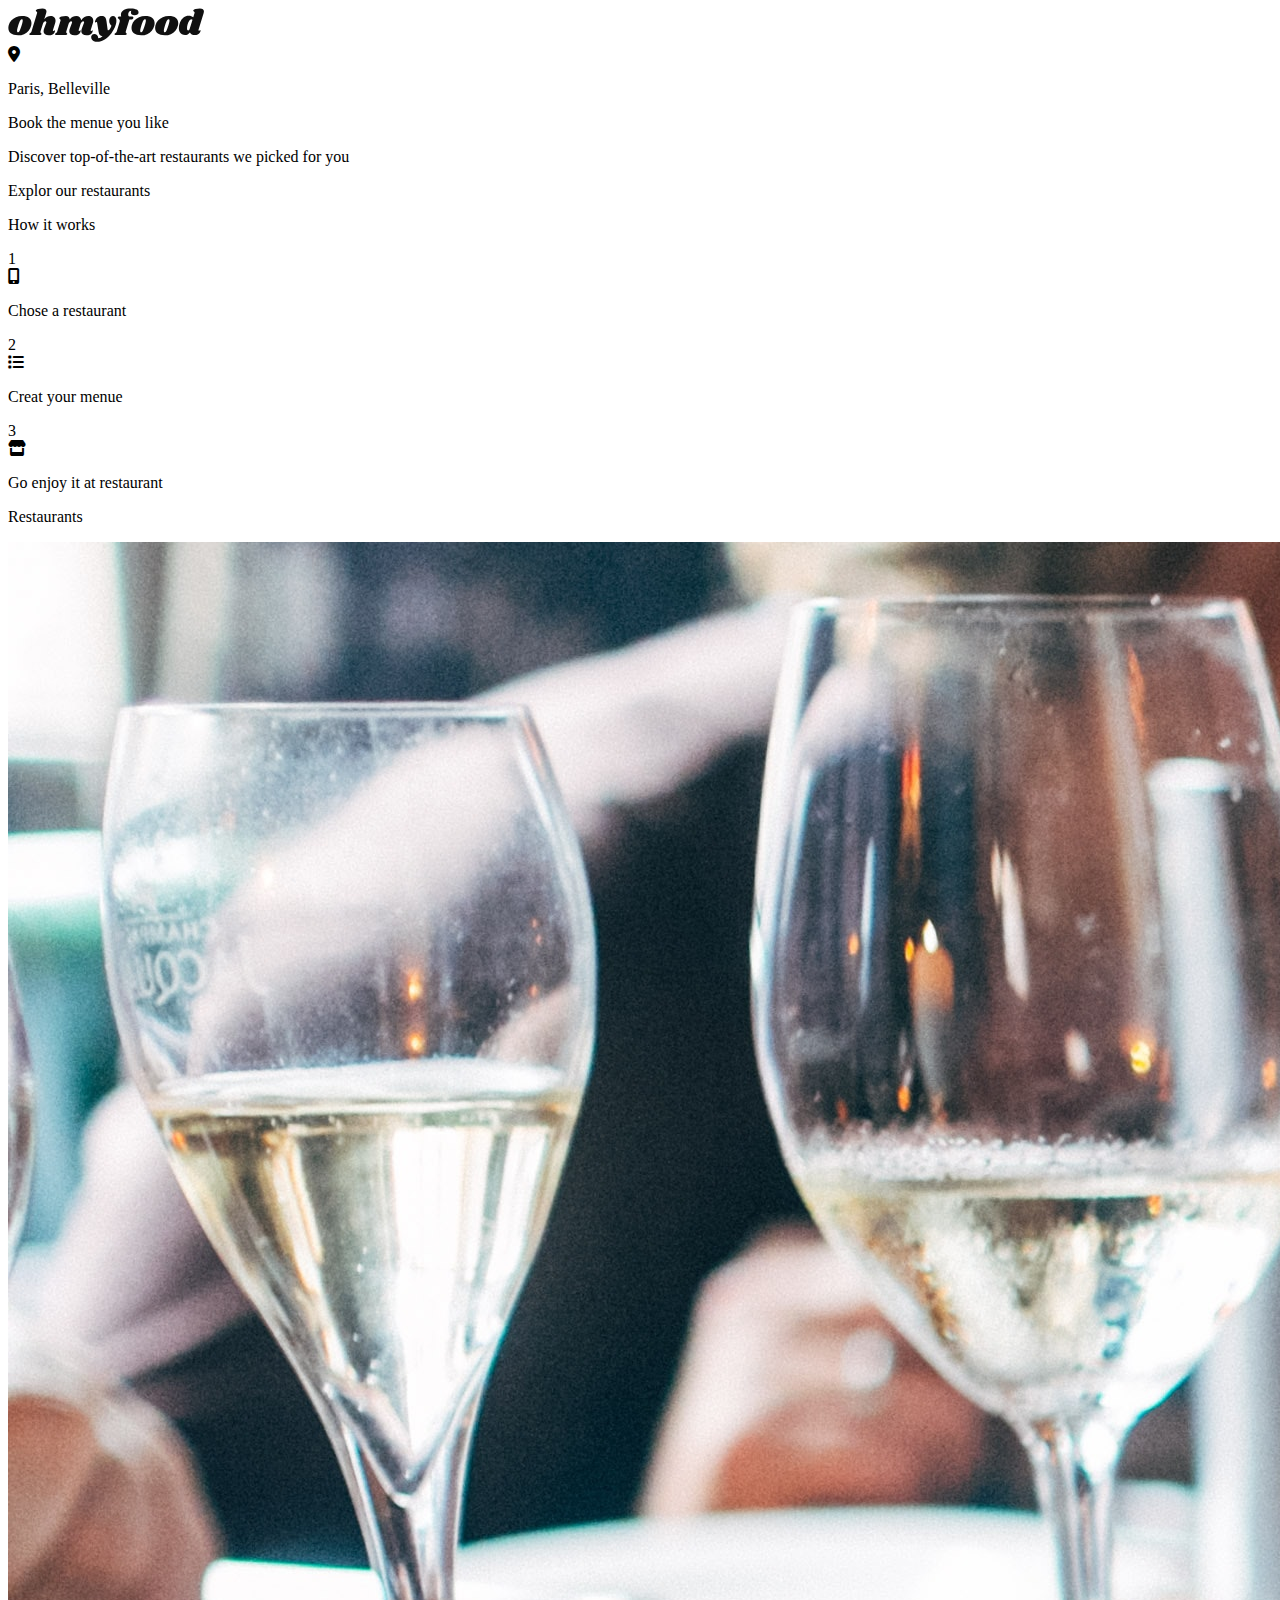
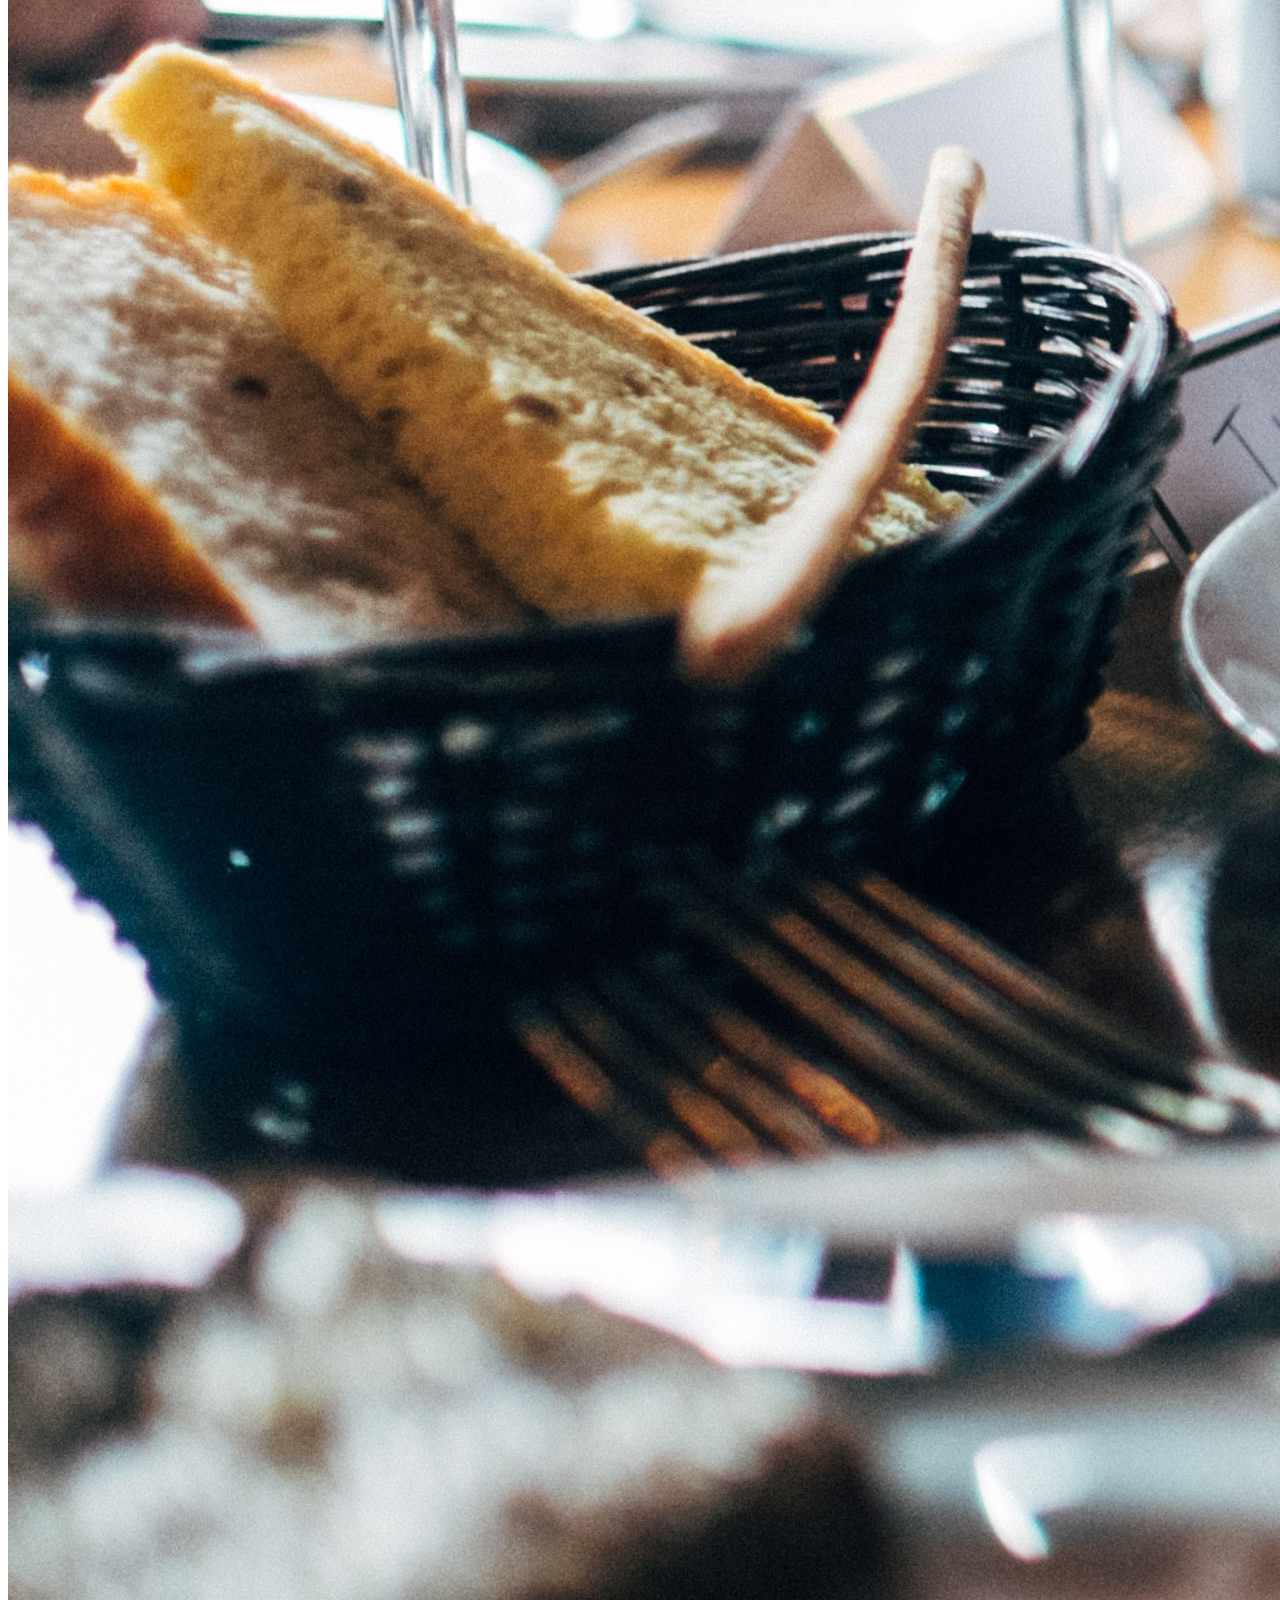
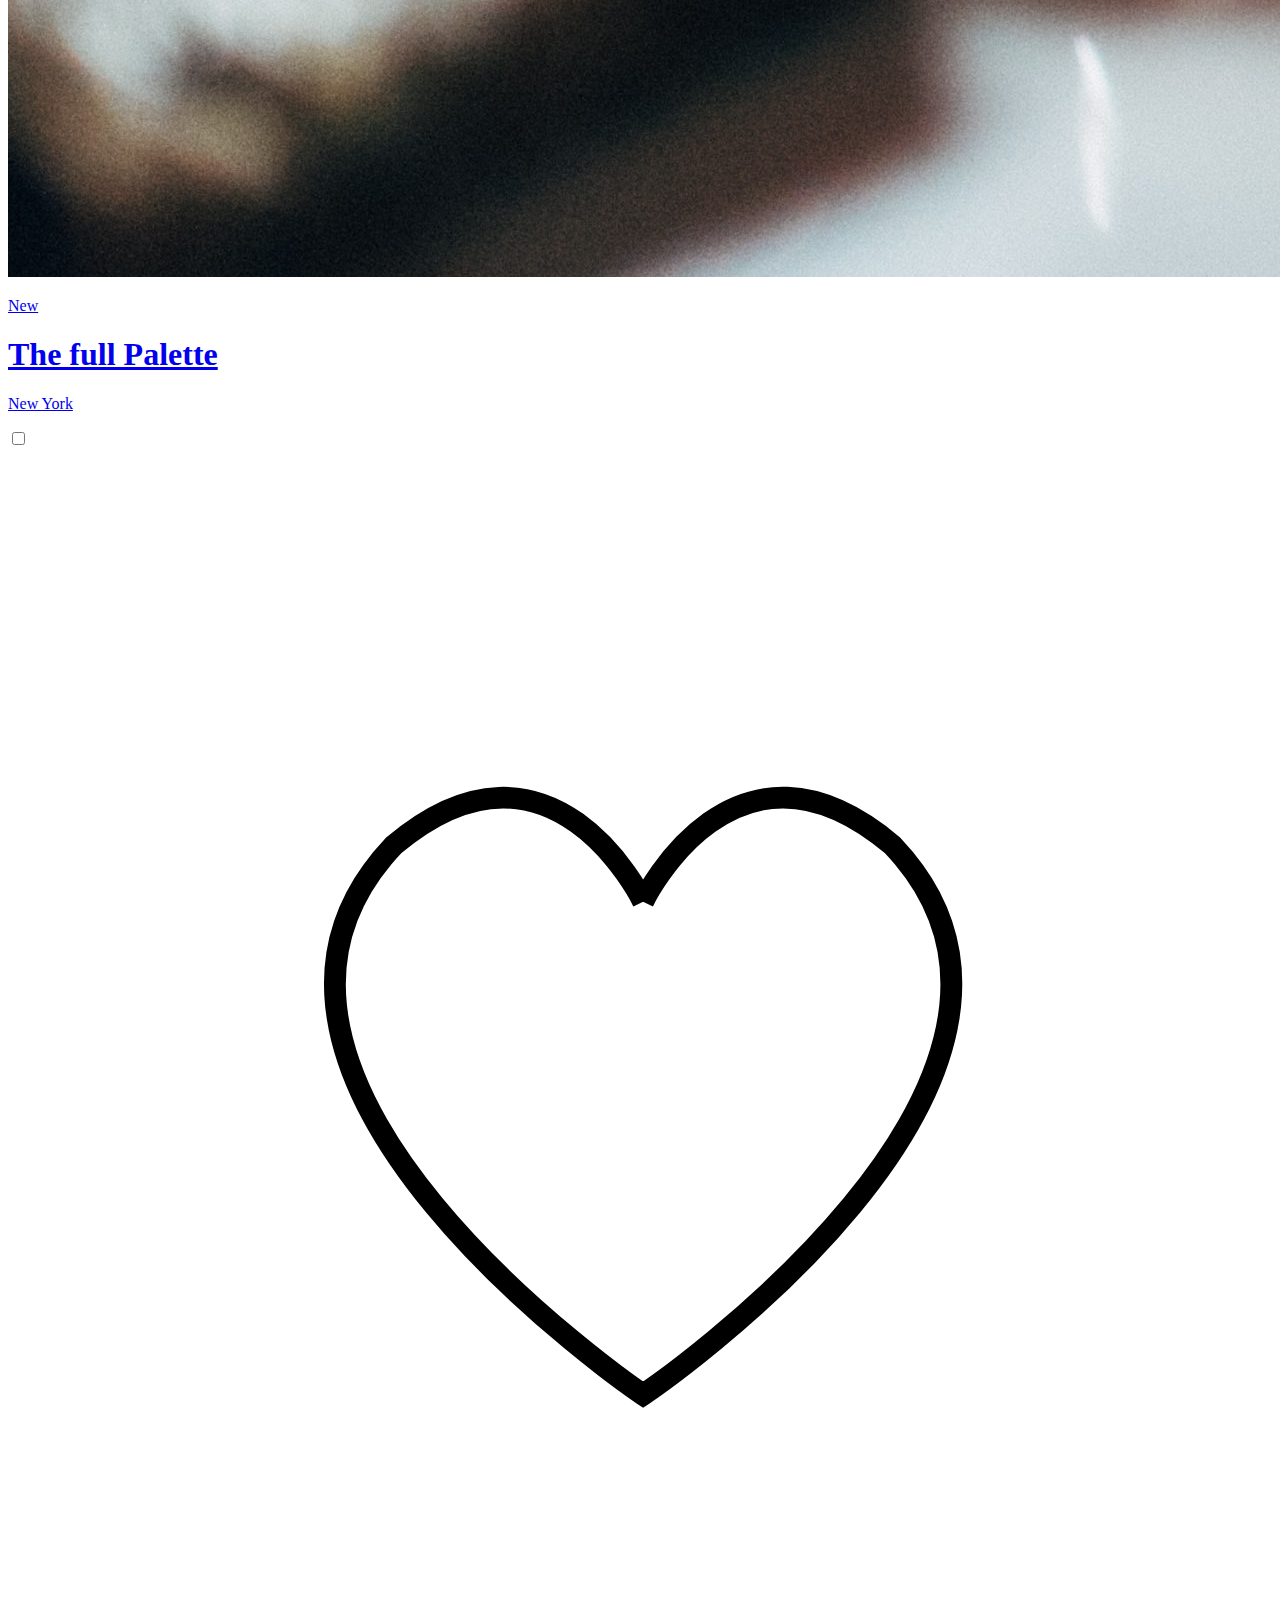
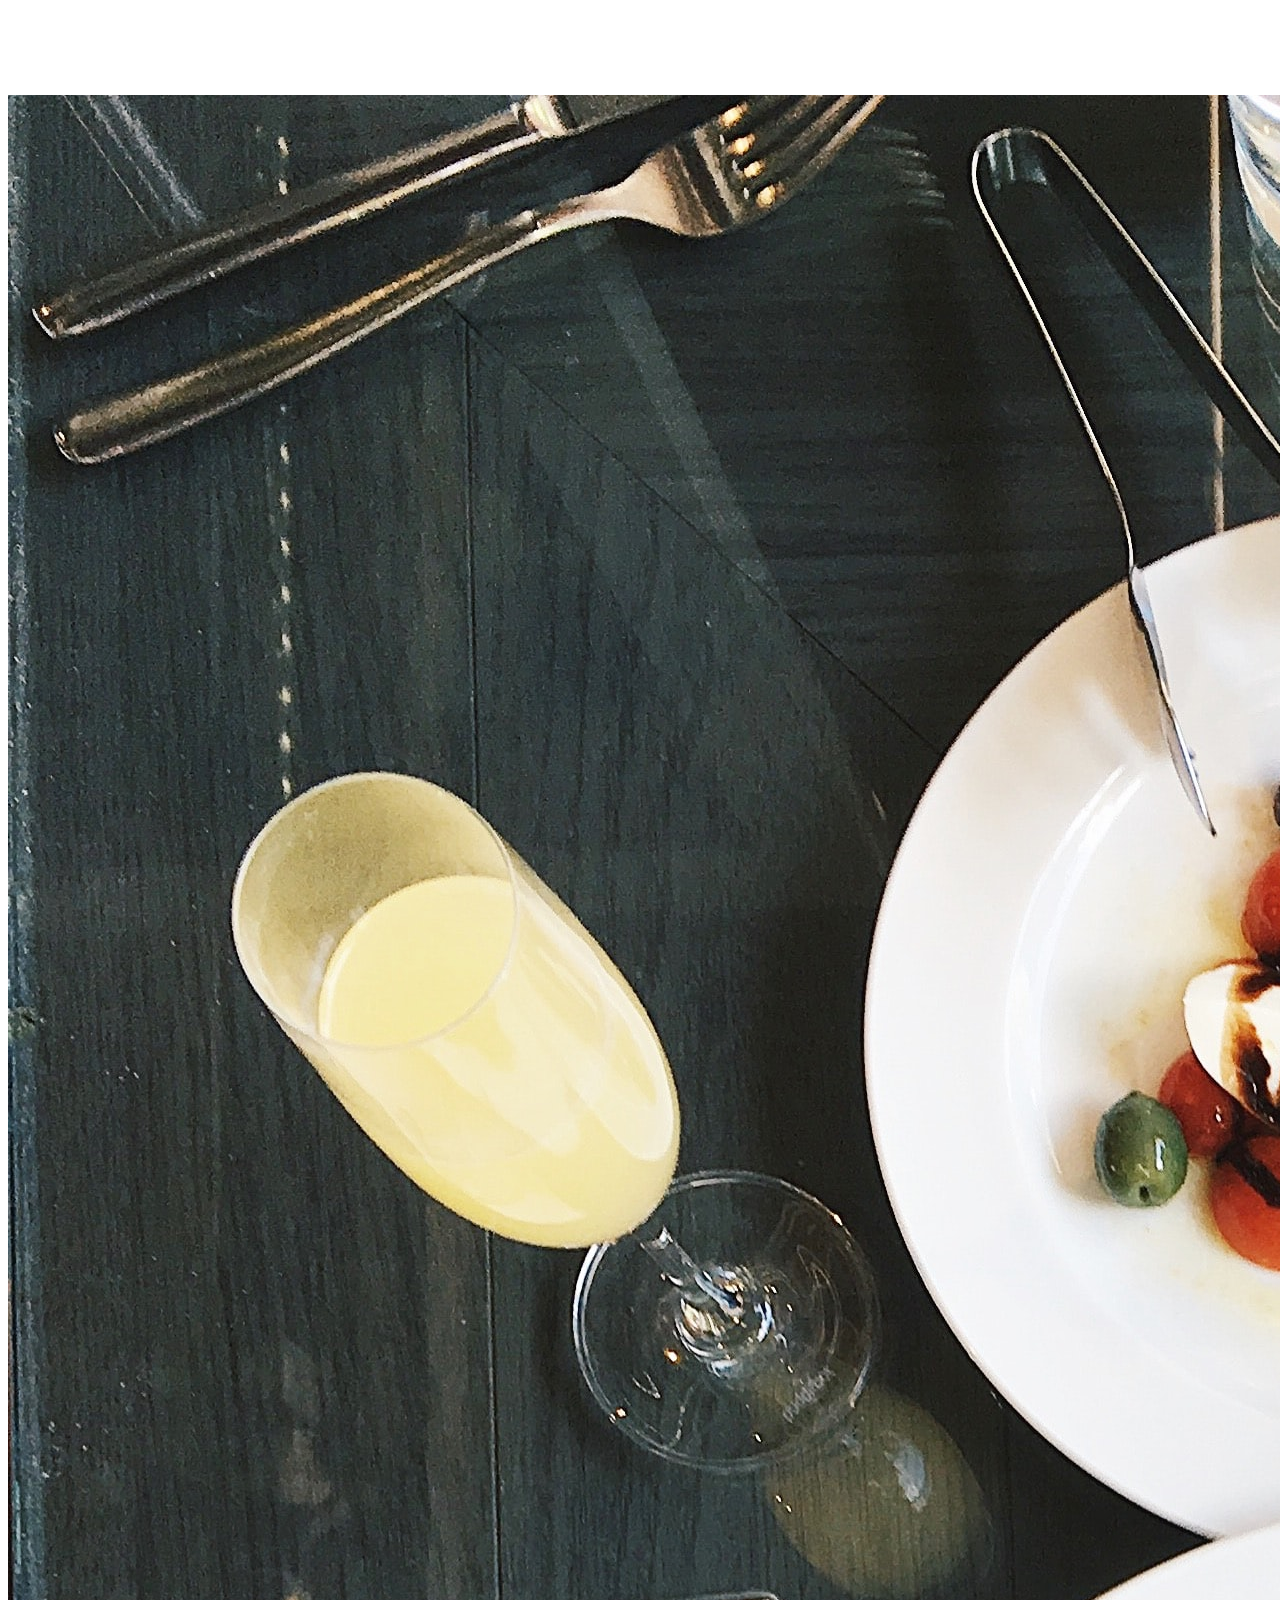
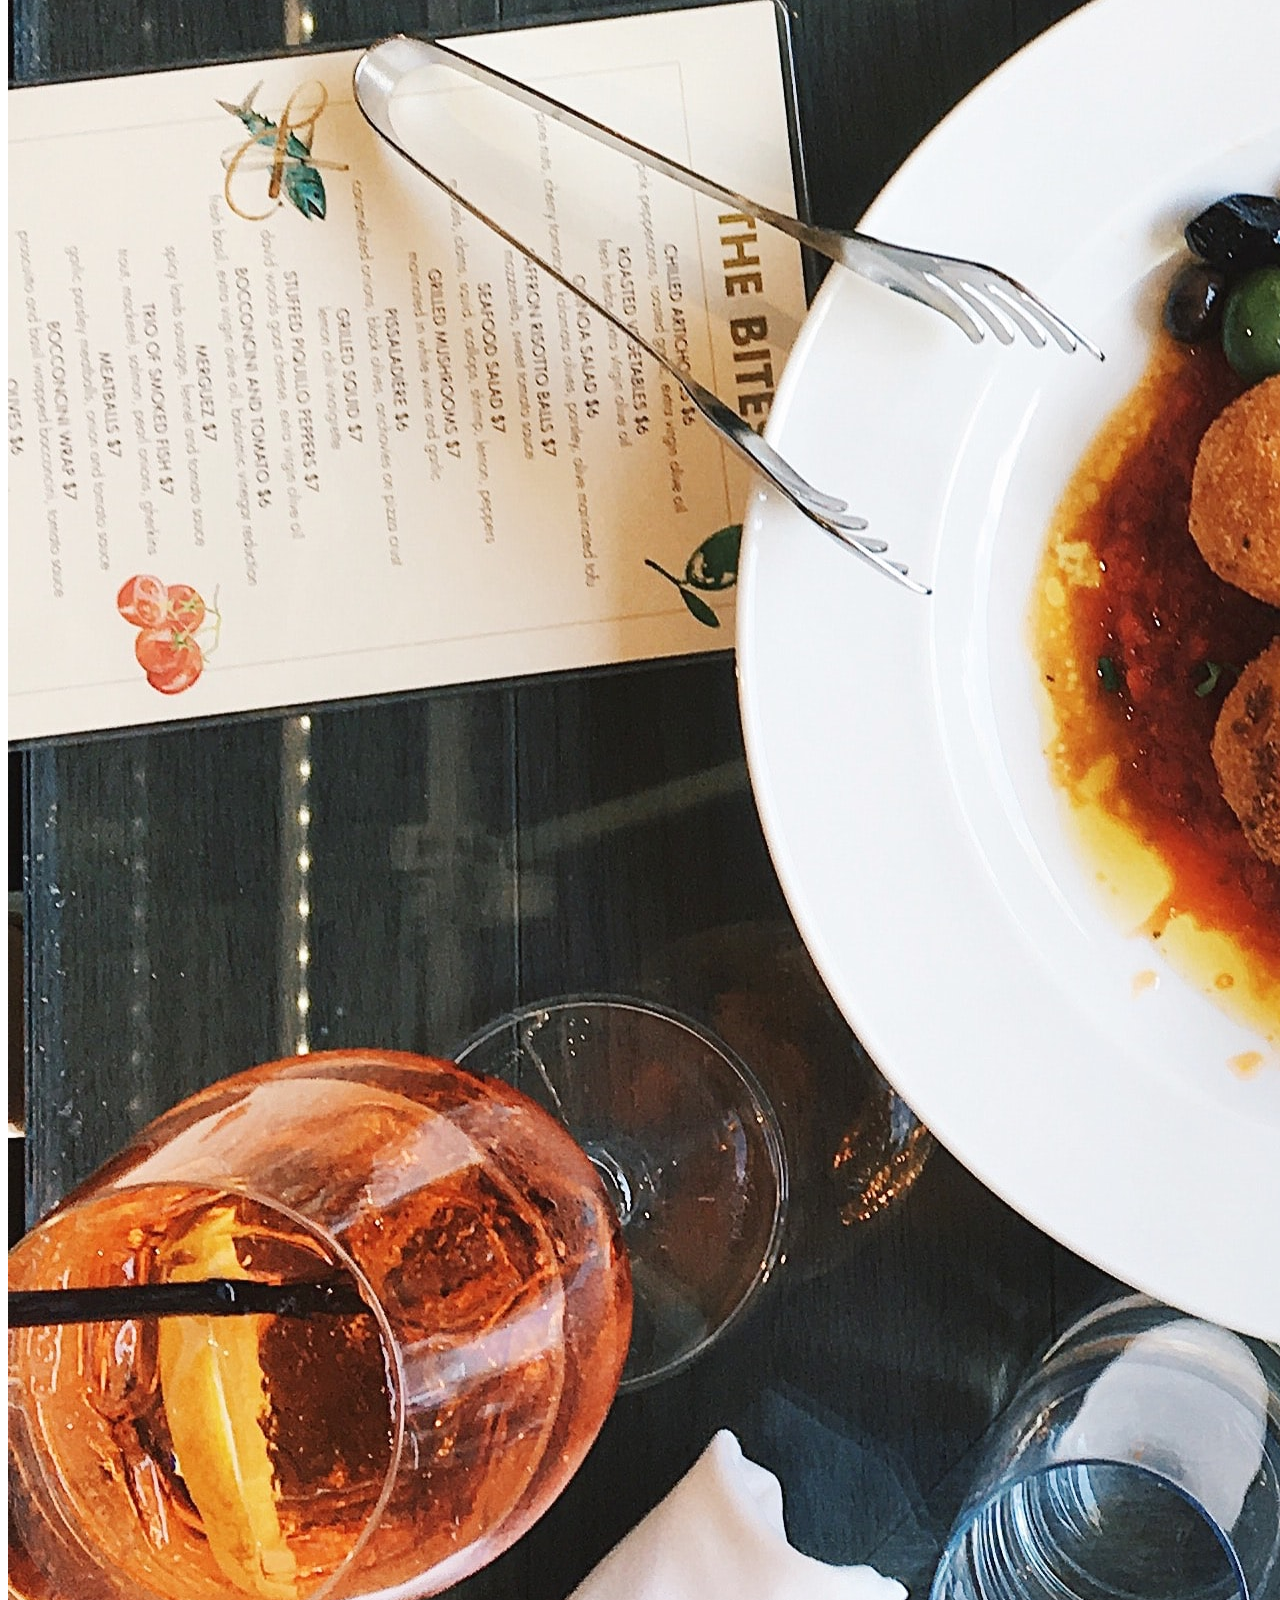
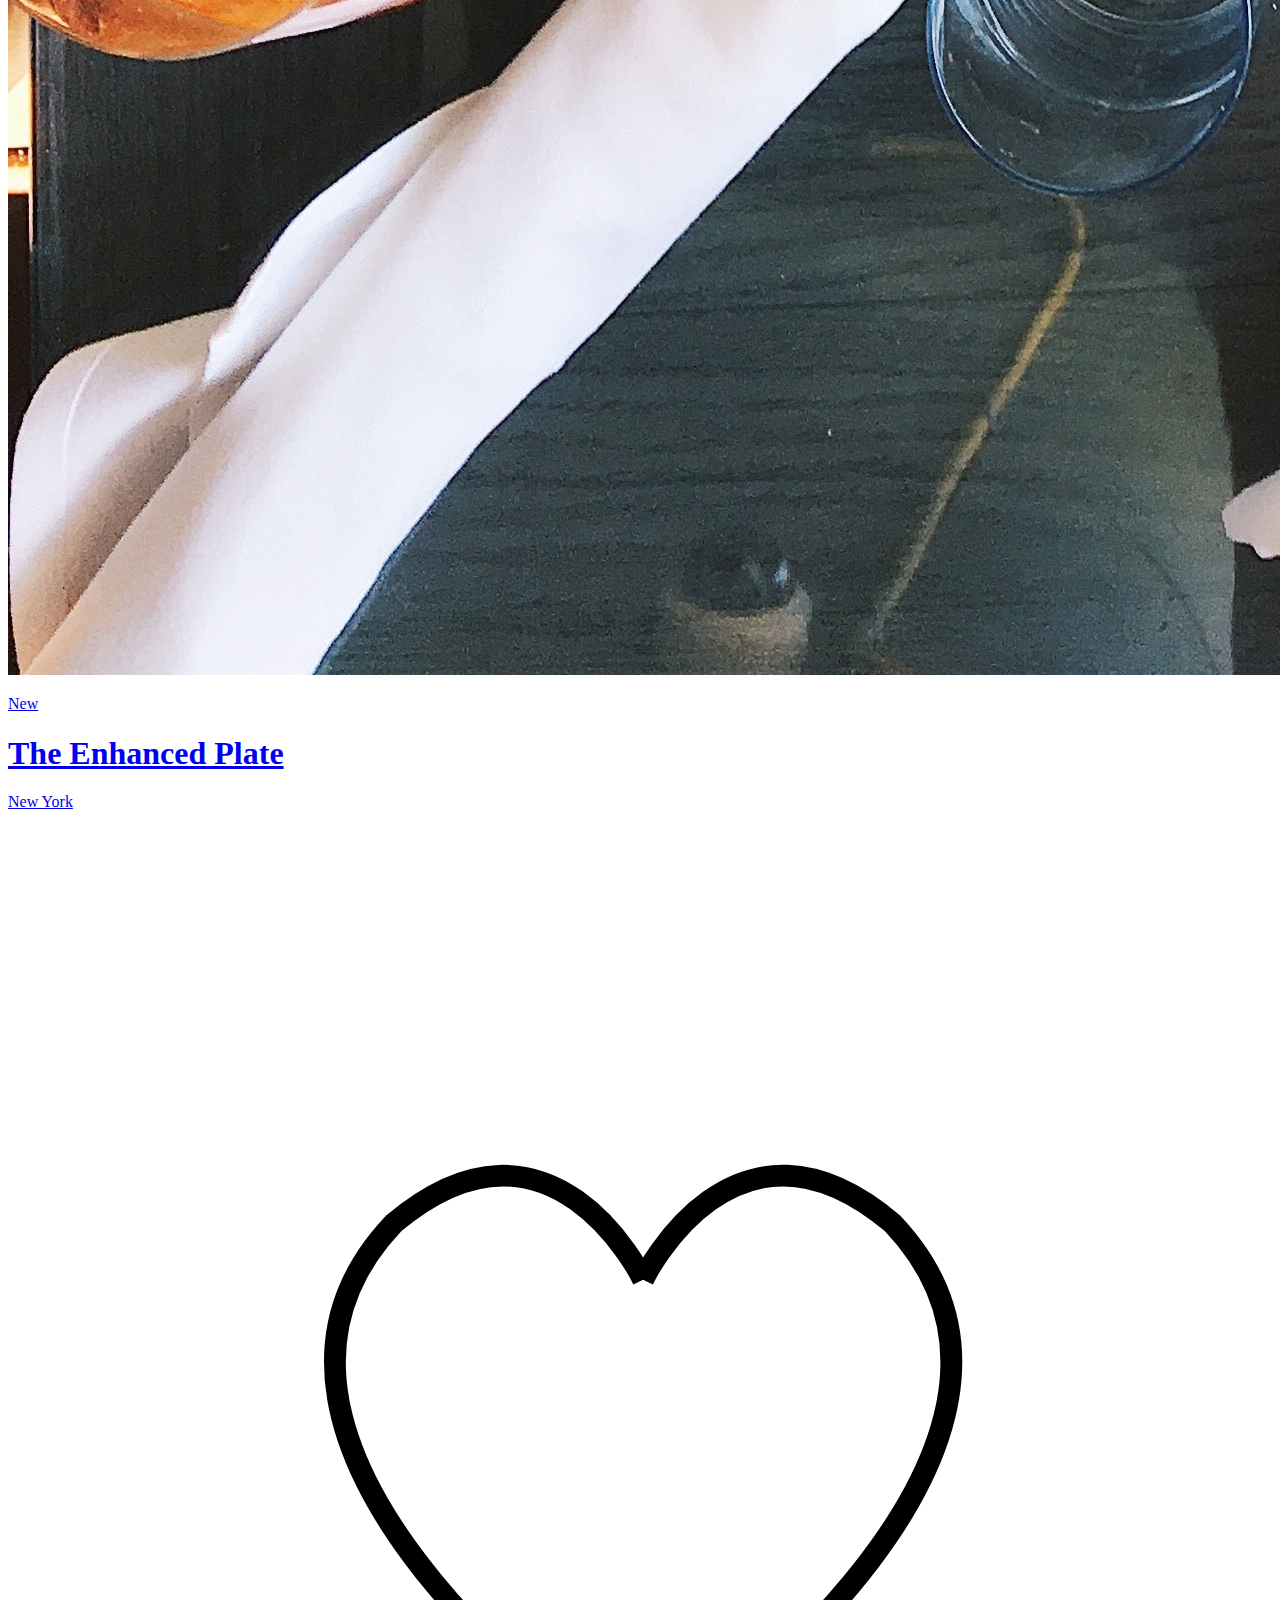
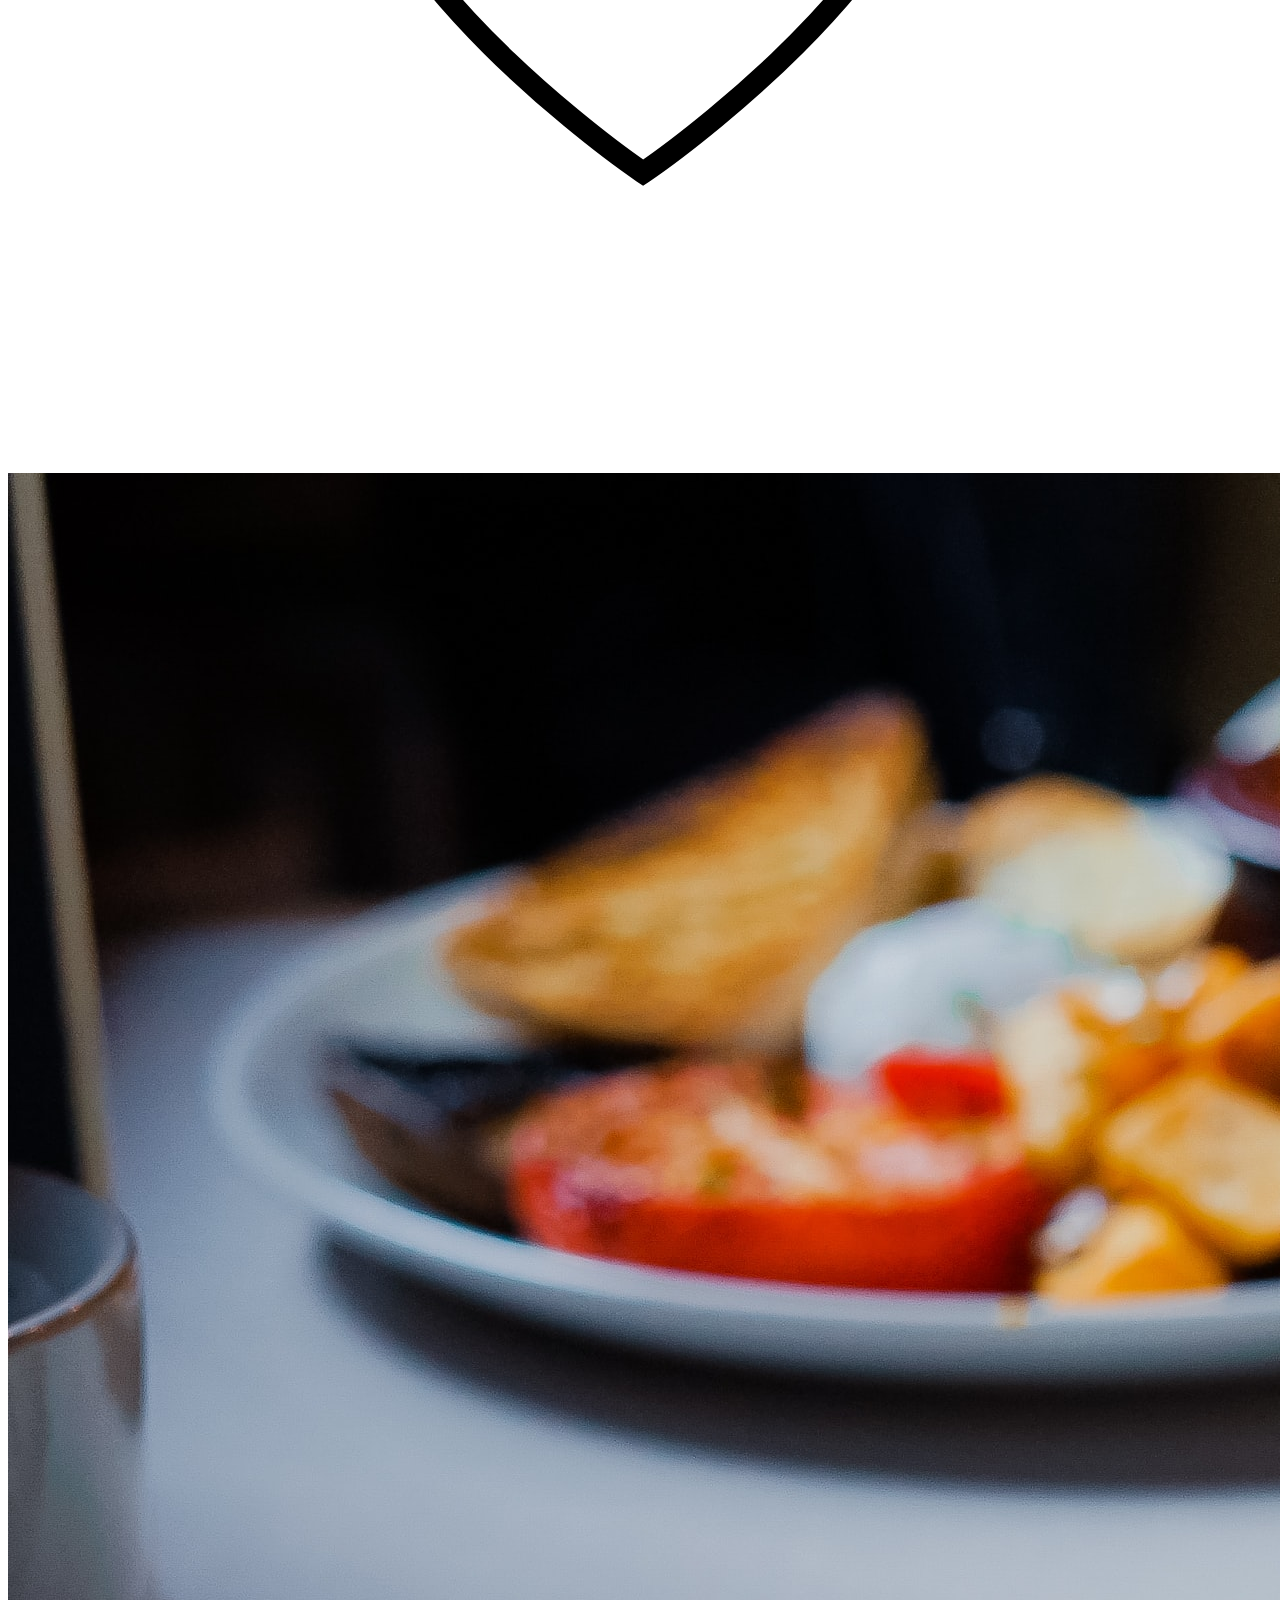
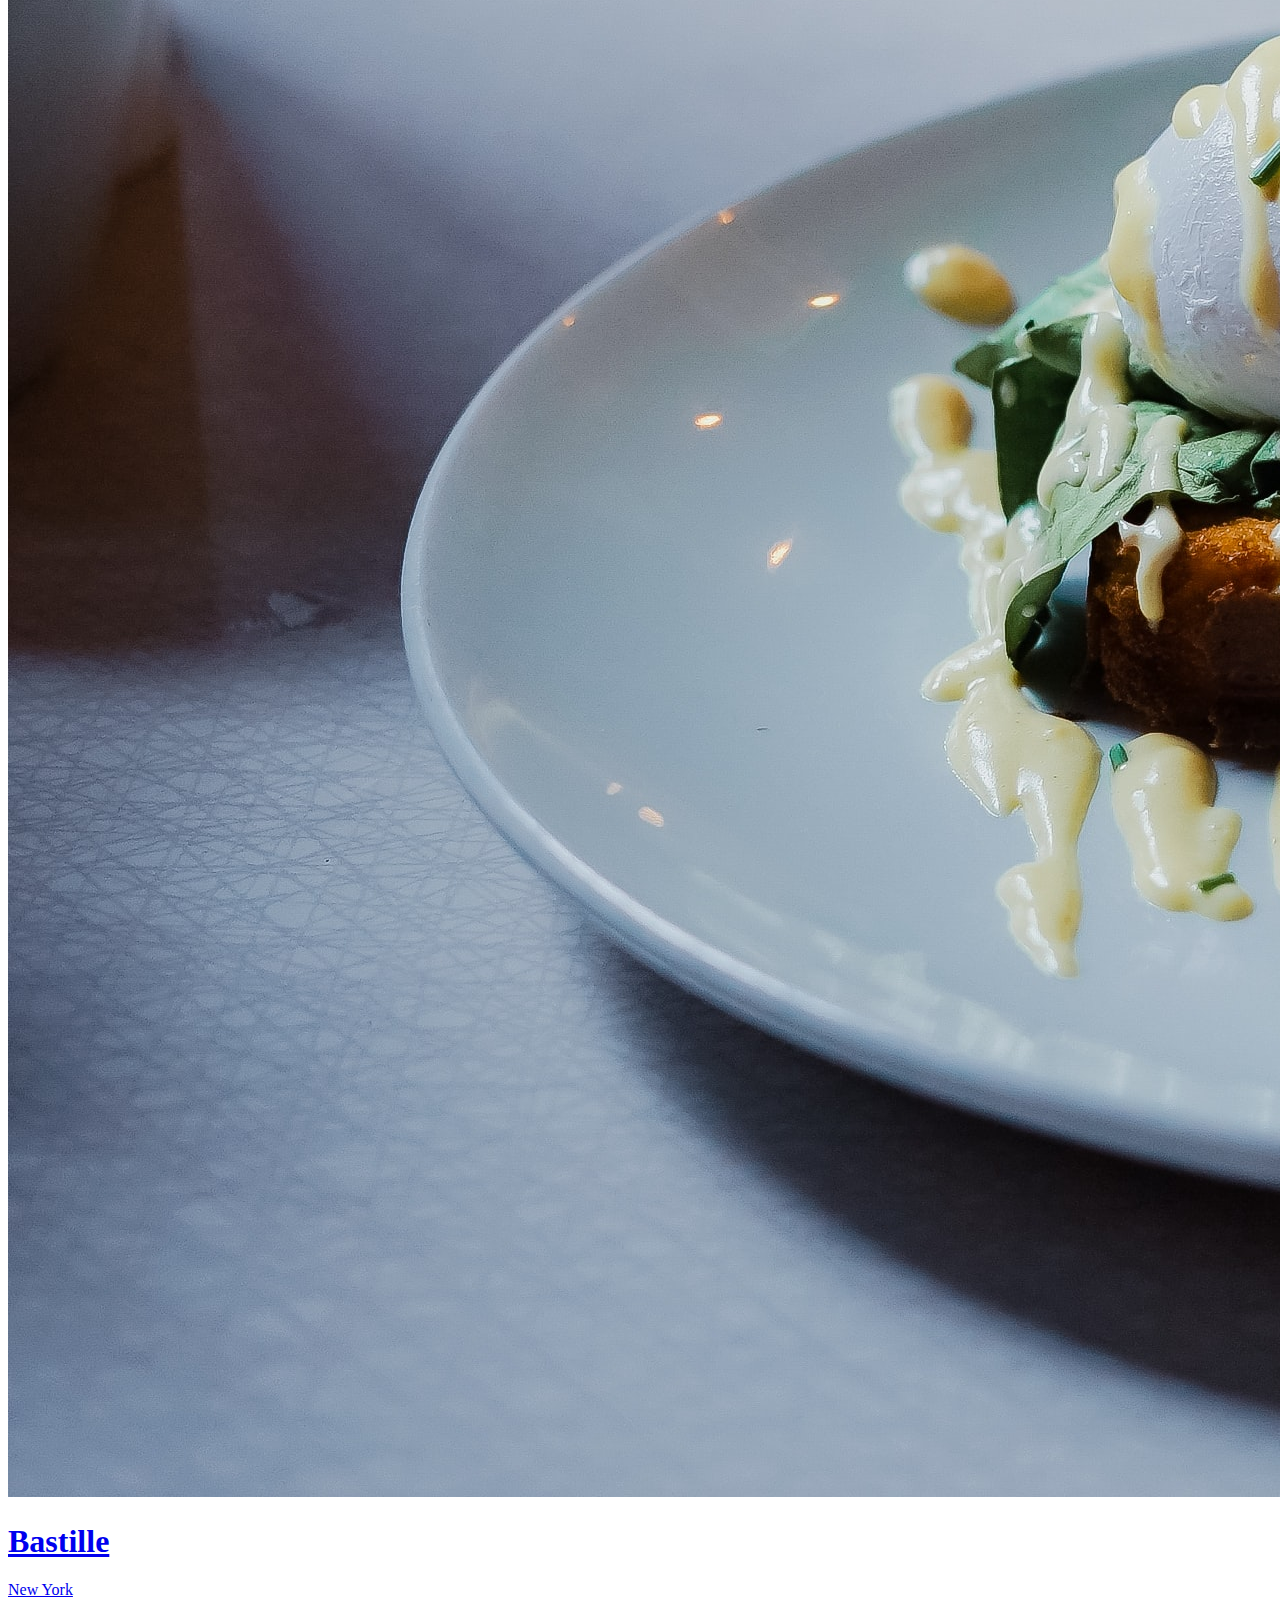
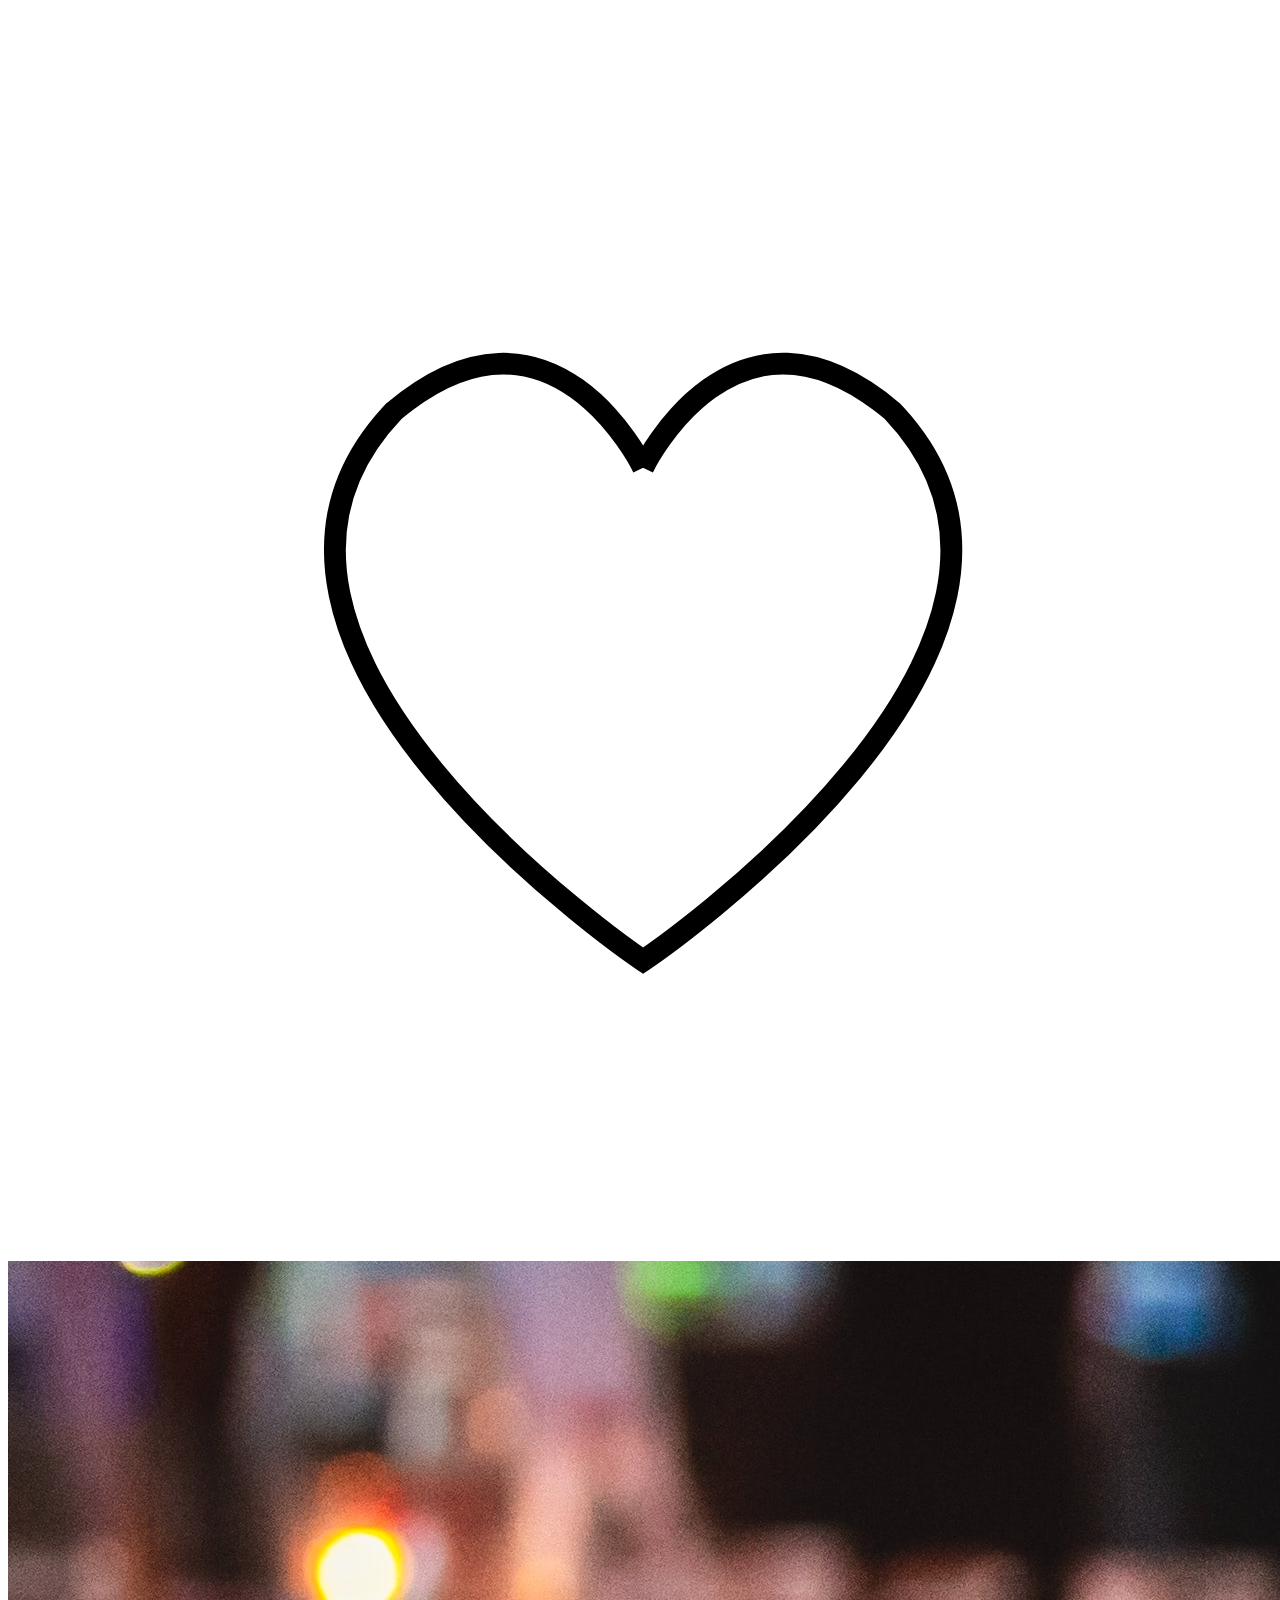
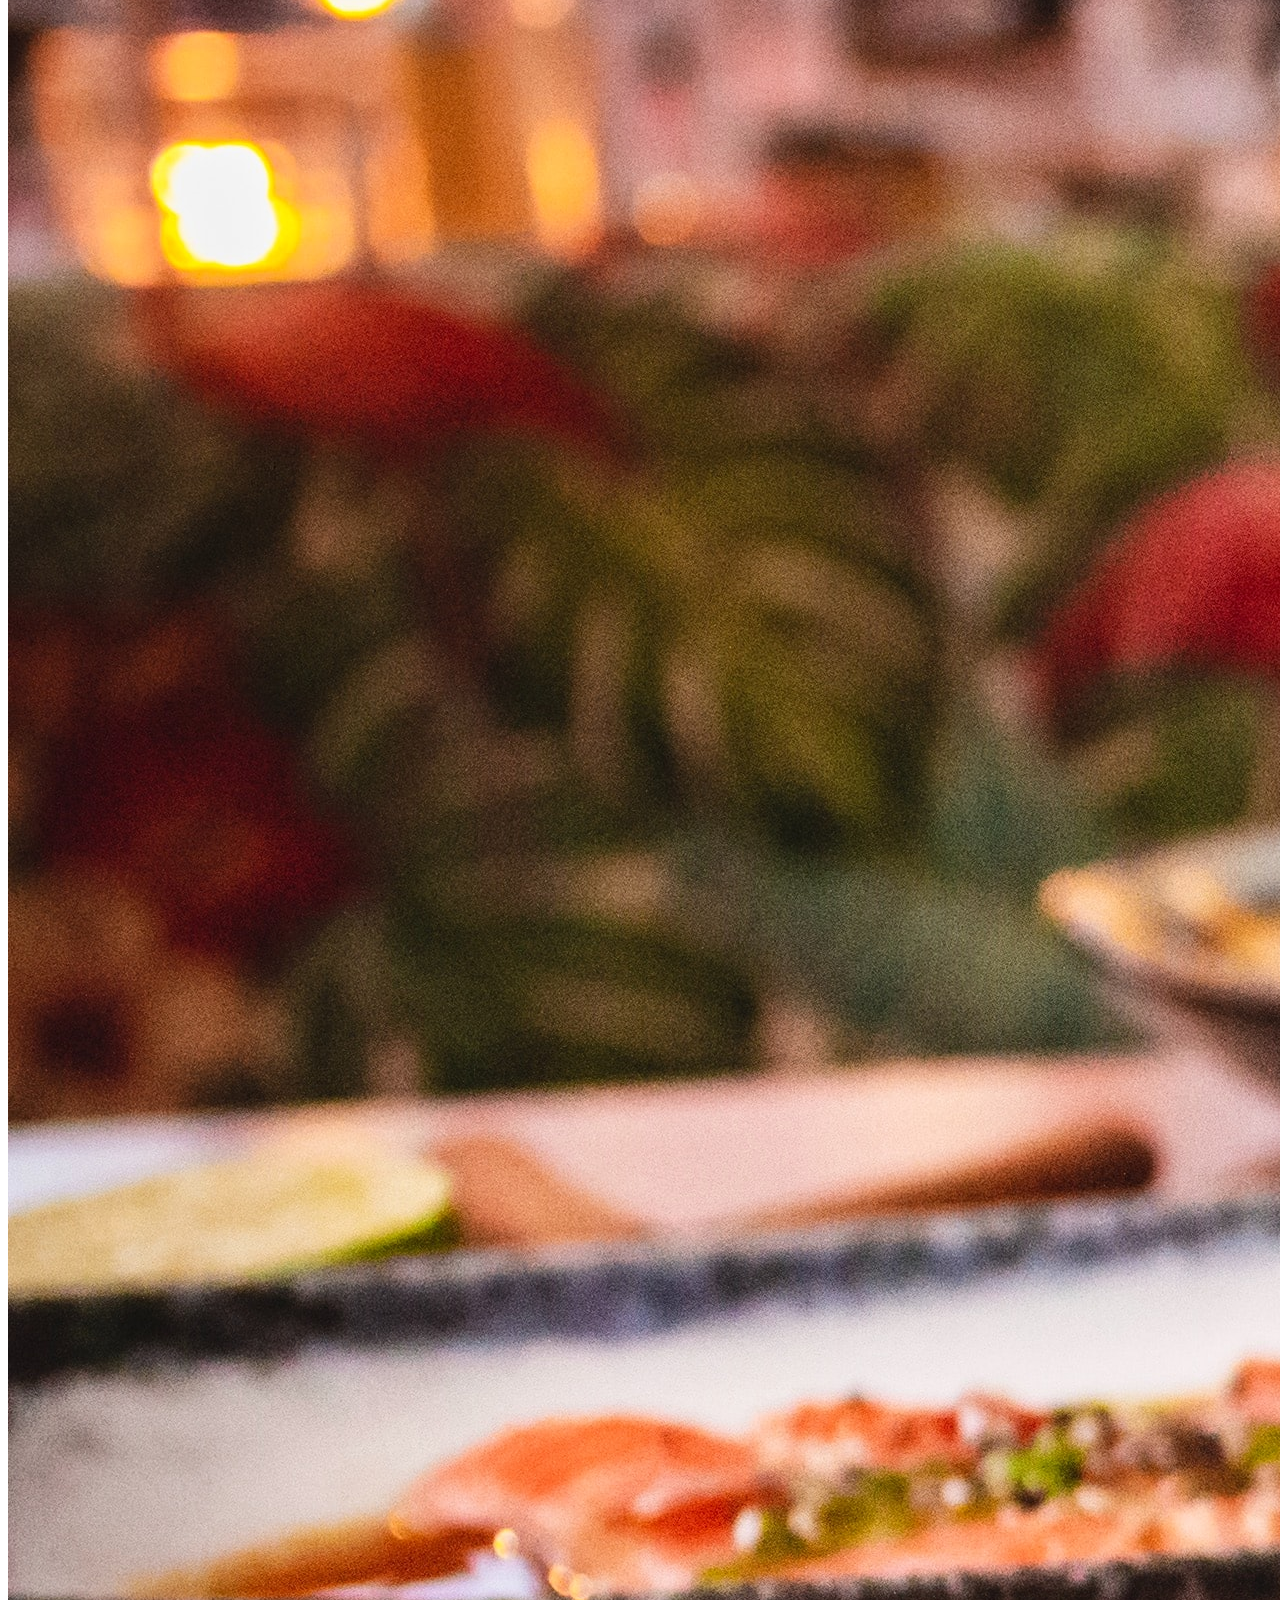
==== commit 4ef323e4: "menue animation" ====
--- a/index.html
+++ b/index.html
@@ -16,8 +16,8 @@
 </head>
 
 <body>
+    <div class="loader"></div>
     <header>
-
 
 
         <div class="logo-location">
@@ -29,9 +29,9 @@
                 <p>Paris, Belleville</p>
             </div>
         </div>
-        <div class="menu-info">
-            <div class="book-menu">
-                <p> Book the menu you like</p>
+        <div class="menue-info">
+            <div class="book-menue">
+                <p> Book the menue you like</p>
             </div>
             <div>
                 <p class="discover">Discover top-of-the-art restaurants we picked for you</p>
@@ -60,7 +60,7 @@
                 <div class="list">
                     <i class="fa-solid fa-list"></i>
                     <div class="chose">
-                        <p>Creat your menu</p>
+                        <p>Creat your menue</p>
                     </div>
                 </div>
             </div>
@@ -90,7 +90,17 @@
                                     <h1>The full Palette</h1>
                                     <p>New York</p>
                                 </div>
-                                <i class="fa-regular fa-heart fa-lg"></i>
+                                <!-- <i class="fa-regular fa-heart fa-lg"></i> -->
+                                <input type="checkbox" class="checkbox" id="checkbox" />
+                                <label for="checkbox">
+                                    <svg id="heart-svg" viewBox="467 392 58 57" xmlns="http://www.w3.org/2000/svg">
+                                        <g id="Group" fill="none" fill-rule="evenodd" transform="translate(467 392)">
+                                            <path id="heart"
+                                                d="M29.144 20.773c-.063-.13-4.227-8.67-11.44-2.59C7.63 28.795 28.94 43.256 29.143 43.394c.204-.138 21.513-14.6 11.44-25.213-7.214-6.08-11.377 2.46-11.44 2.59z"
+                                                fill="none" stroke="#000" />
+                                        </g>
+                                    </svg>
+                                </label>
                             </div>
                         </div>
                     </a>
@@ -105,7 +115,17 @@
                                     <h1>The Enhanced Plate</h1>
                                     <p>New York</p>
                                 </div>
-                                <i class="fa-solid fa-heart" style="color: #9356DC;"></i>
+                                <!-- <i class="fa-solid fa-heart" style="color: #9356DC;"></i> -->
+                                <!-- <i class="fa-solid fa-heart" style="border:1px solid gray; color: #9356DC;"></i> -->
+                                <label for="checkbox">
+                                    <svg id="heart-svg" viewBox="467 392 58 57" xmlns="http://www.w3.org/2000/svg">
+                                        <g id="Group" fill="none" fill-rule="evenodd" transform="translate(467 392)">
+                                            <path id="heart"
+                                                d="M29.144 20.773c-.063-.13-4.227-8.67-11.44-2.59C7.63 28.795 28.94 43.256 29.143 43.394c.204-.138 21.513-14.6 11.44-25.213-7.214-6.08-11.377 2.46-11.44 2.59z"
+                                                fill=" none" stroke="#000" />
+                                        </g>
+                                    </svg>
+                                </label>
                             </div>
                         </div>
                     </a>
@@ -119,7 +139,16 @@
                                     <h1>Bastille</h1>
                                     <p>New York</p>
                                 </div>
-                                <i class="fa-regular fa-heart fa-lg"></i>
+                                <!-- <i class="fa-regular fa-heart fa-lg"></i> -->
+                                <label for="checkbox">
+                                    <svg id="heart-svg" viewBox="467 392 58 57" xmlns="http://www.w3.org/2000/svg">
+                                        <g id="Group" fill="none" fill-rule="evenodd" transform="translate(467 392)">
+                                            <path id="heart"
+                                                d="M29.144 20.773c-.063-.13-4.227-8.67-11.44-2.59C7.63 28.795 28.94 43.256 29.143 43.394c.204-.138 21.513-14.6 11.44-25.213-7.214-6.08-11.377 2.46-11.44 2.59z"
+                                                fill=" none" stroke="#000" />
+                                        </g>
+                                    </svg>
+                                </label>
                             </div>
                         </div>
                     </a>
@@ -132,7 +161,16 @@
                                     <h1>Le Gourmand</h1>
                                     <p>New York</p>
                                 </div>
-                                <i class="fa-regular fa-heart fa-lg"></i>
+                                <!-- <i class="fa-regular fa-heart fa-lg"></i> -->
+                                <label for="checkbox">
+                                    <svg id="heart-svg" viewBox="467 392 58 57" xmlns="http://www.w3.org/2000/svg">
+                                        <g id="Group" fill="none" fill-rule="evenodd" transform="translate(467 392)">
+                                            <path id="heart"
+                                                d="M29.144 20.773c-.063-.13-4.227-8.67-11.44-2.59C7.63 28.795 28.94 43.256 29.143 43.394c.204-.138 21.513-14.6 11.44-25.213-7.214-6.08-11.377 2.46-11.44 2.59z"
+                                                fill=" none" stroke="#000" />
+                                        </g>
+                                    </svg>
+                                </label>
                             </div>
                         </div>
                     </a>
@@ -158,12 +196,11 @@
                         class="no-decoration">Contact</a>
                 </div>
             </div>
-
         </footer>
     </main>
-    <div class="loader-container">
-        <div class="loader"></div>
-    </div>
+    <!-- <div class="loader-container"> -->
+    <!-- <div class="loader"></div> -->
+    <!-- </div> -->
 </body>
 
 </html>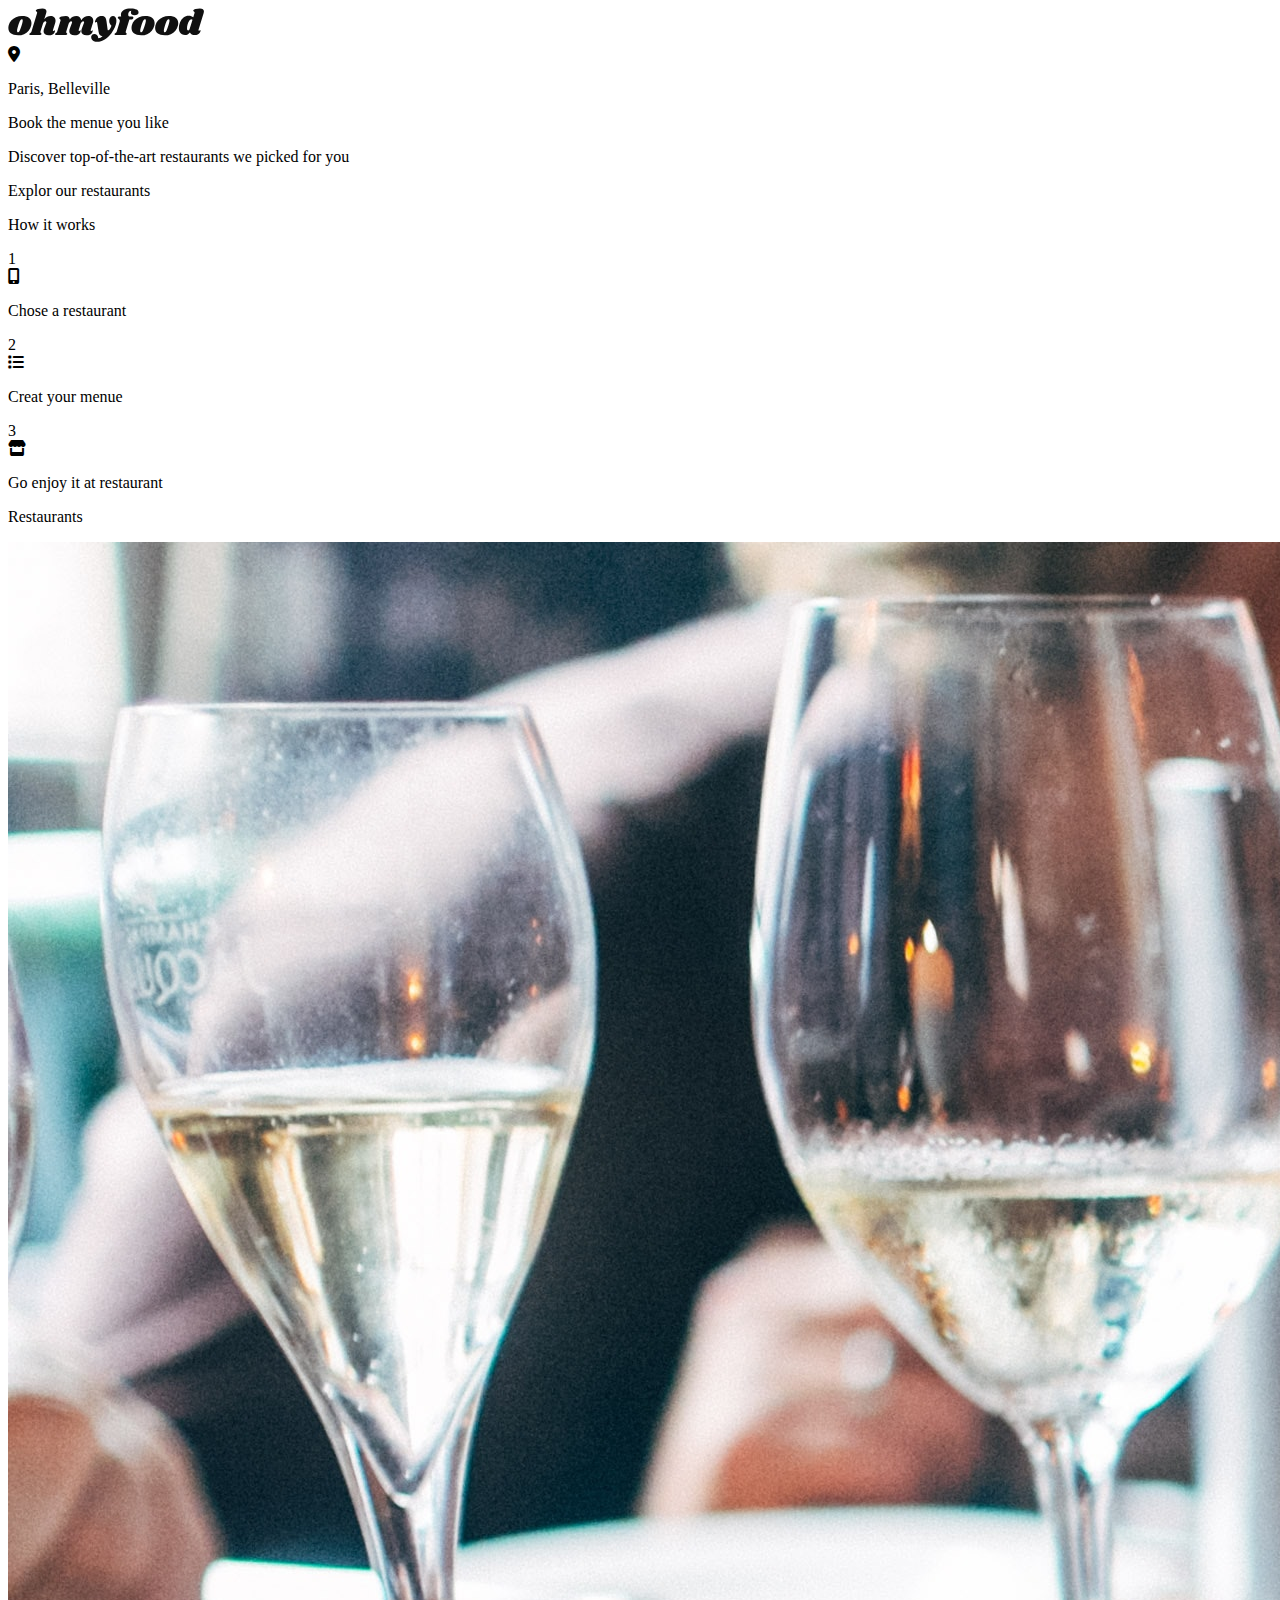
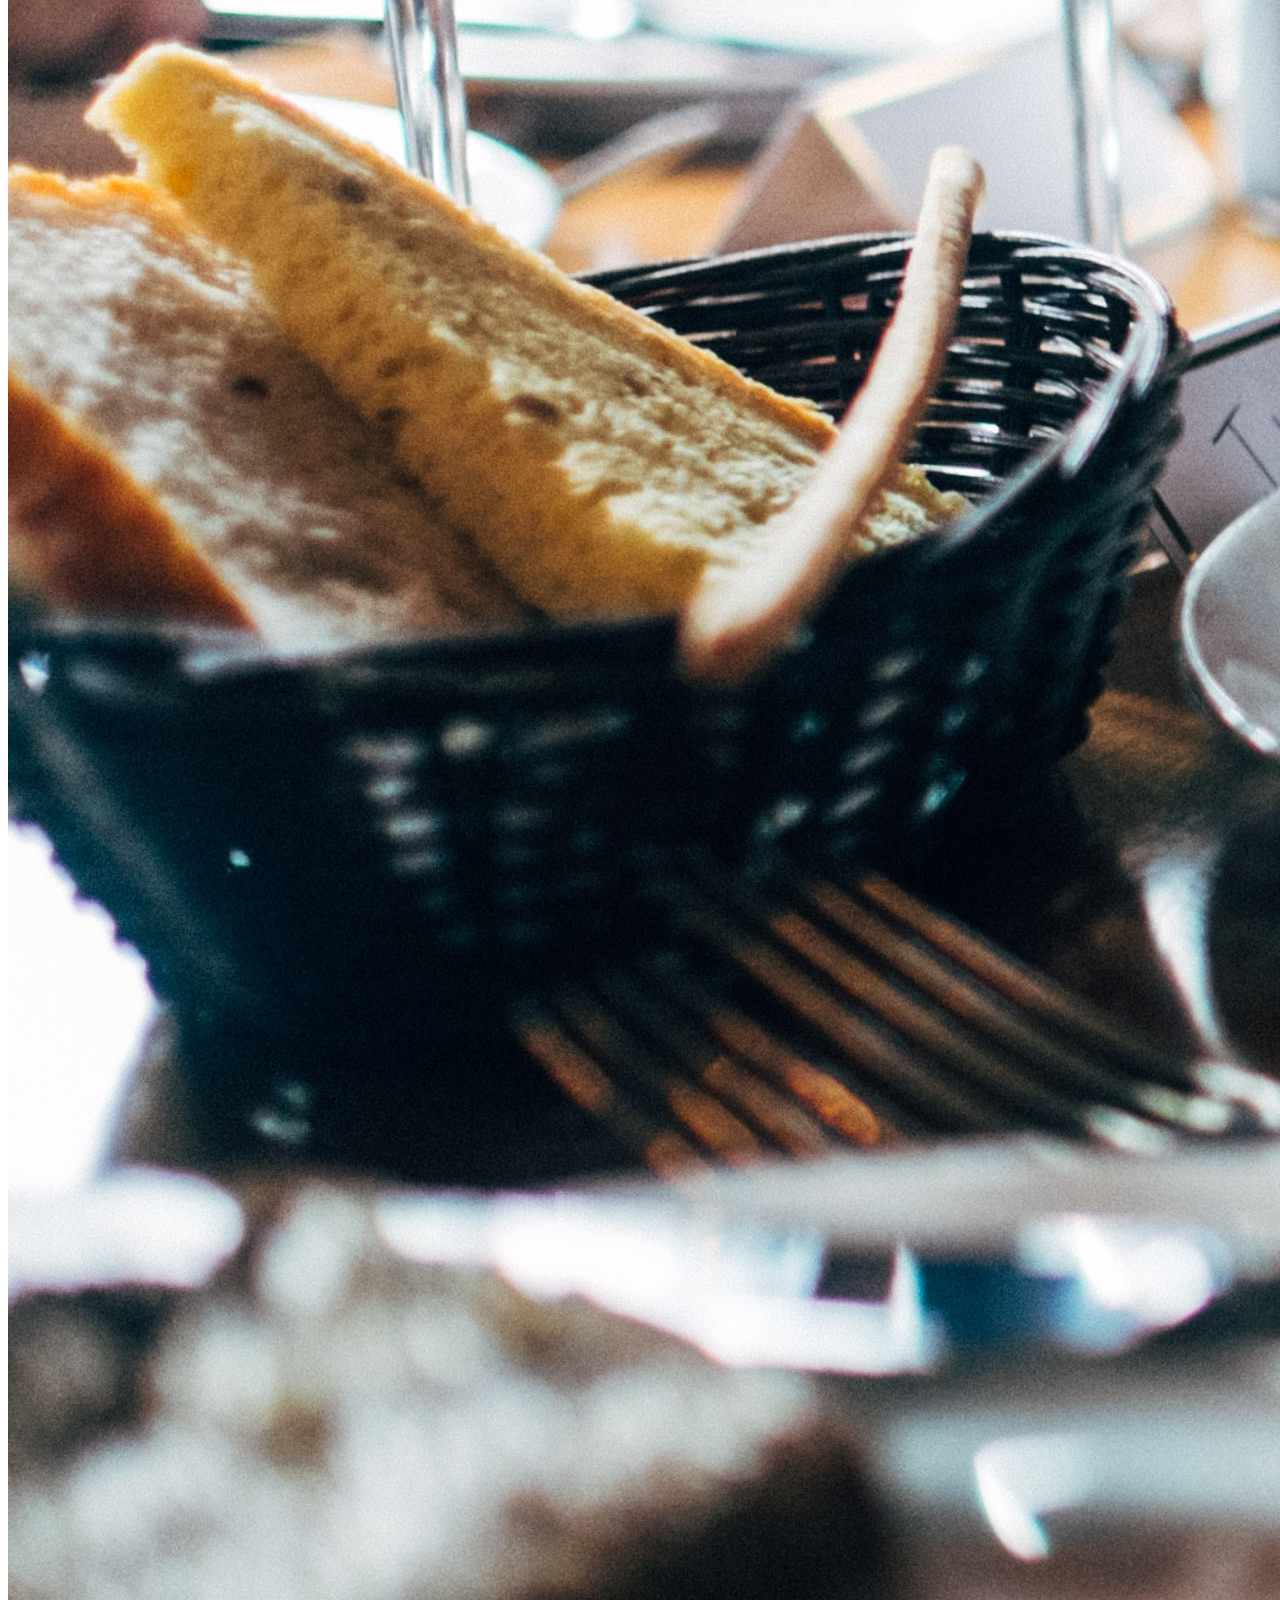
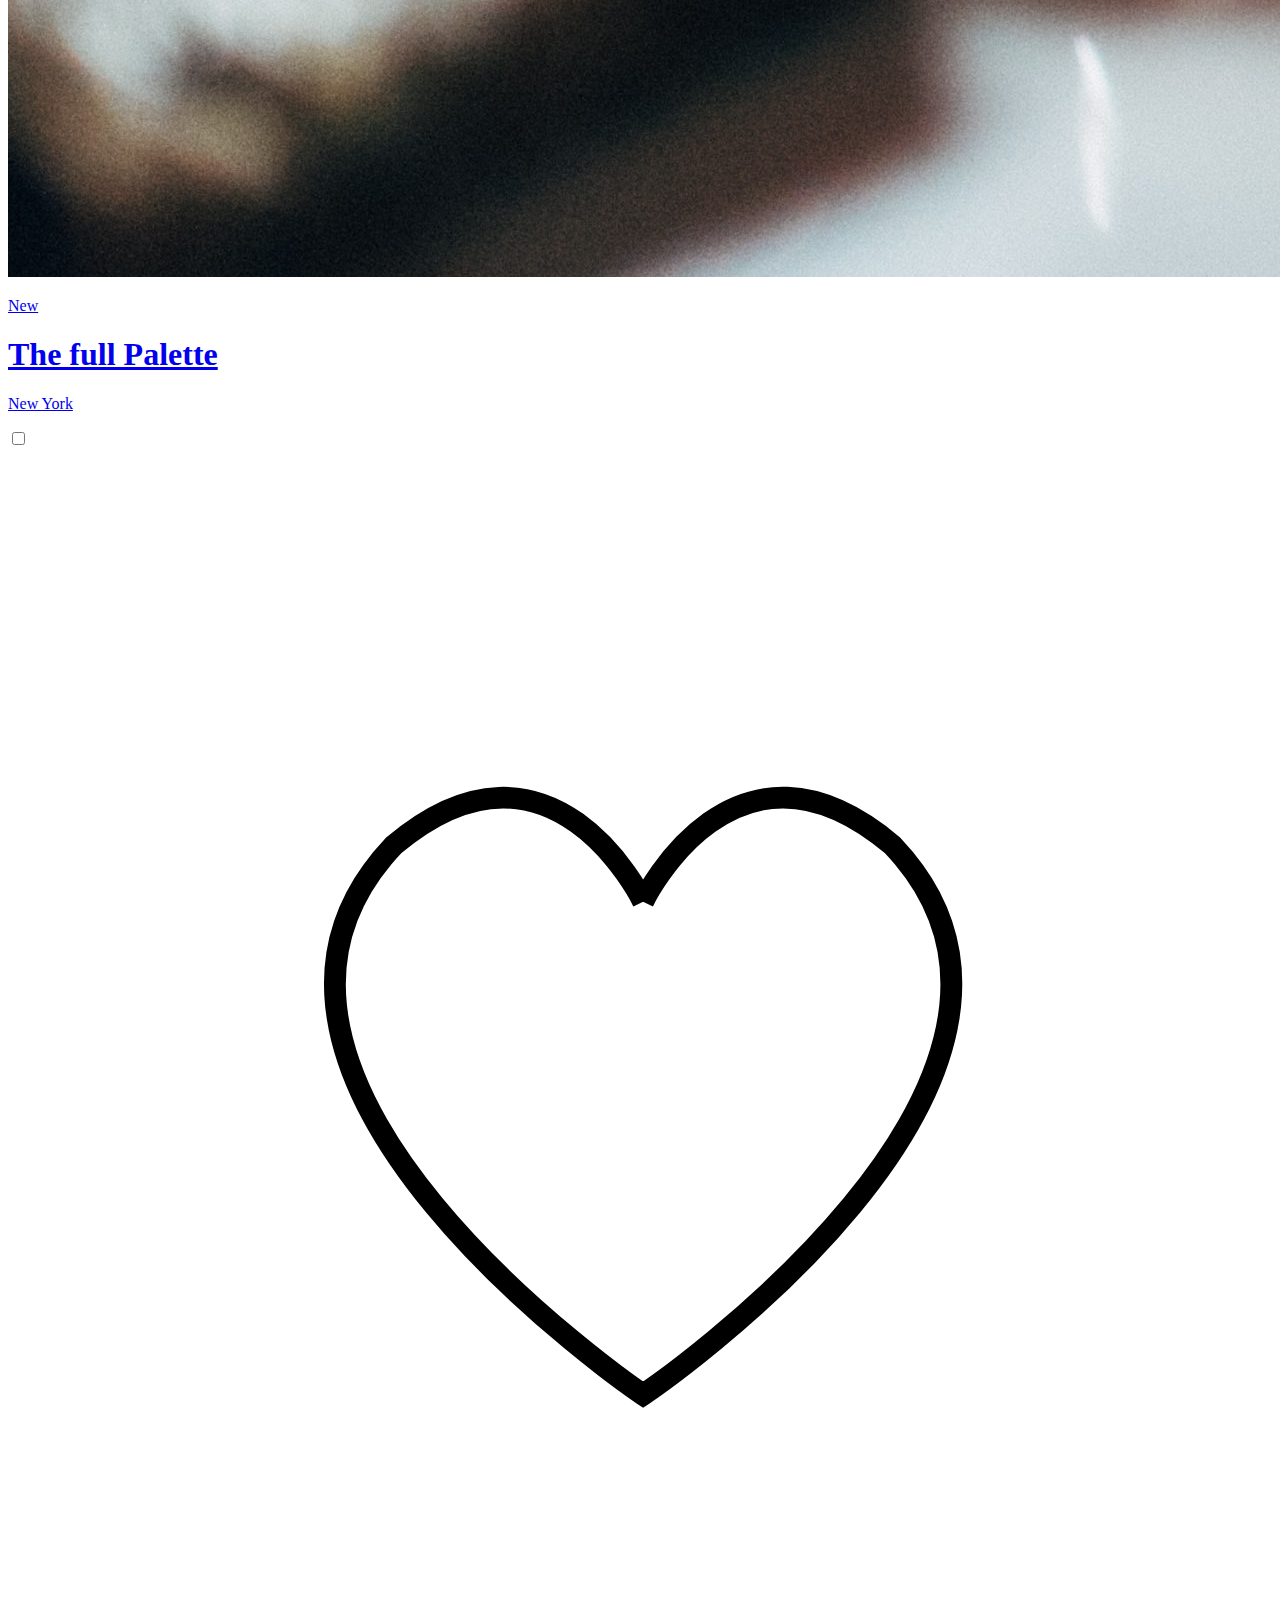
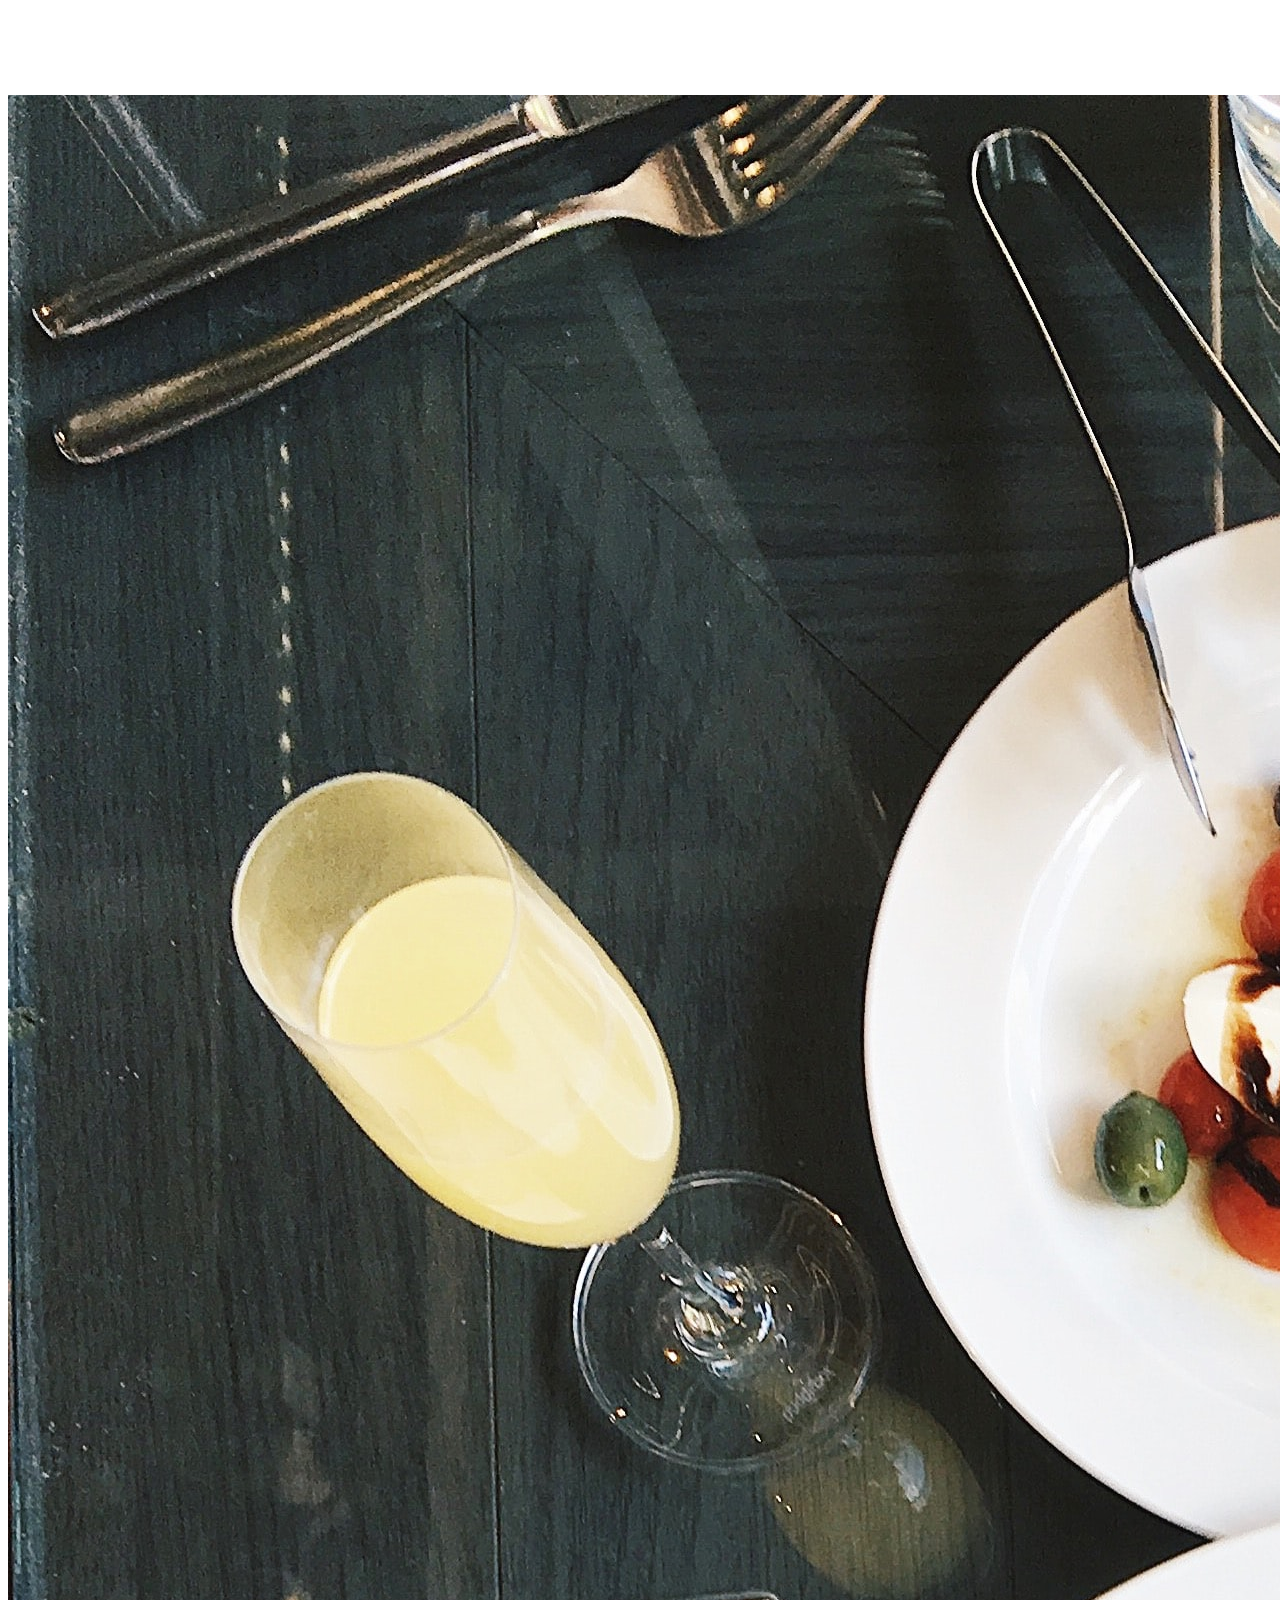
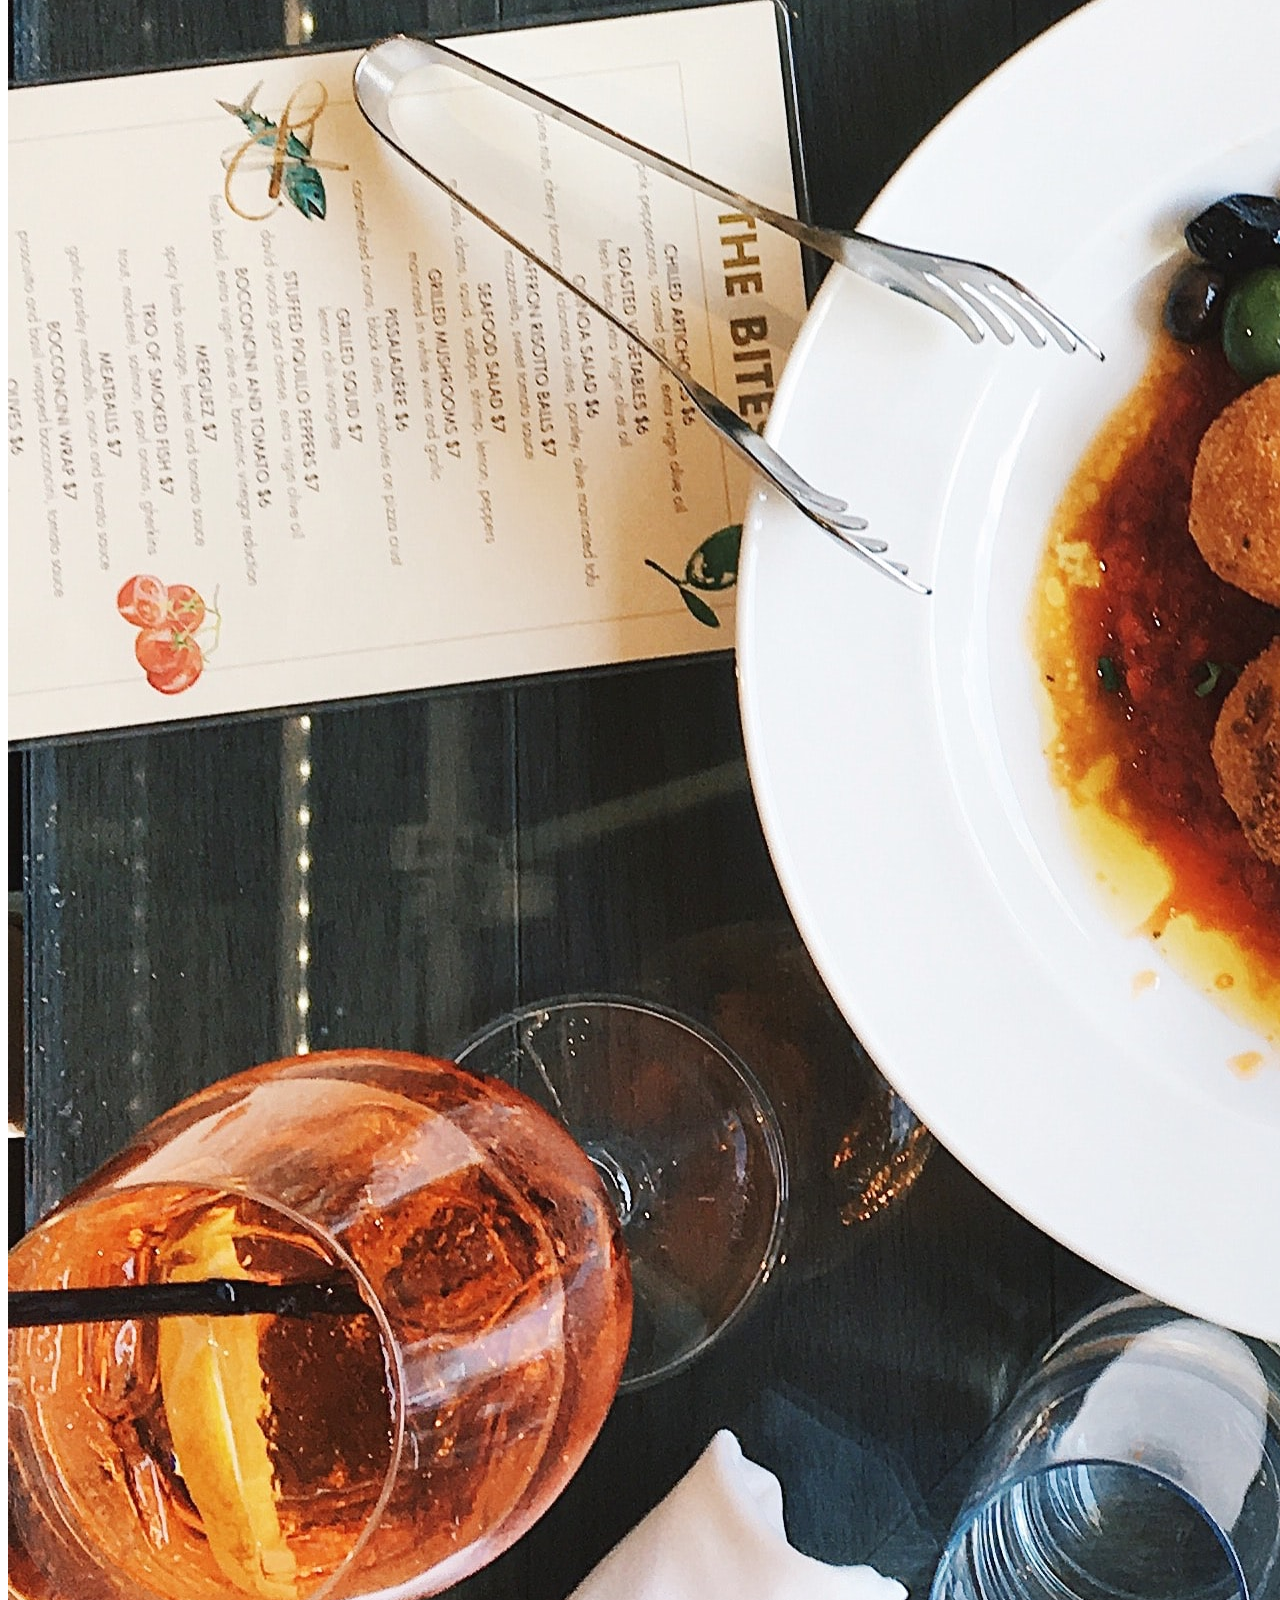
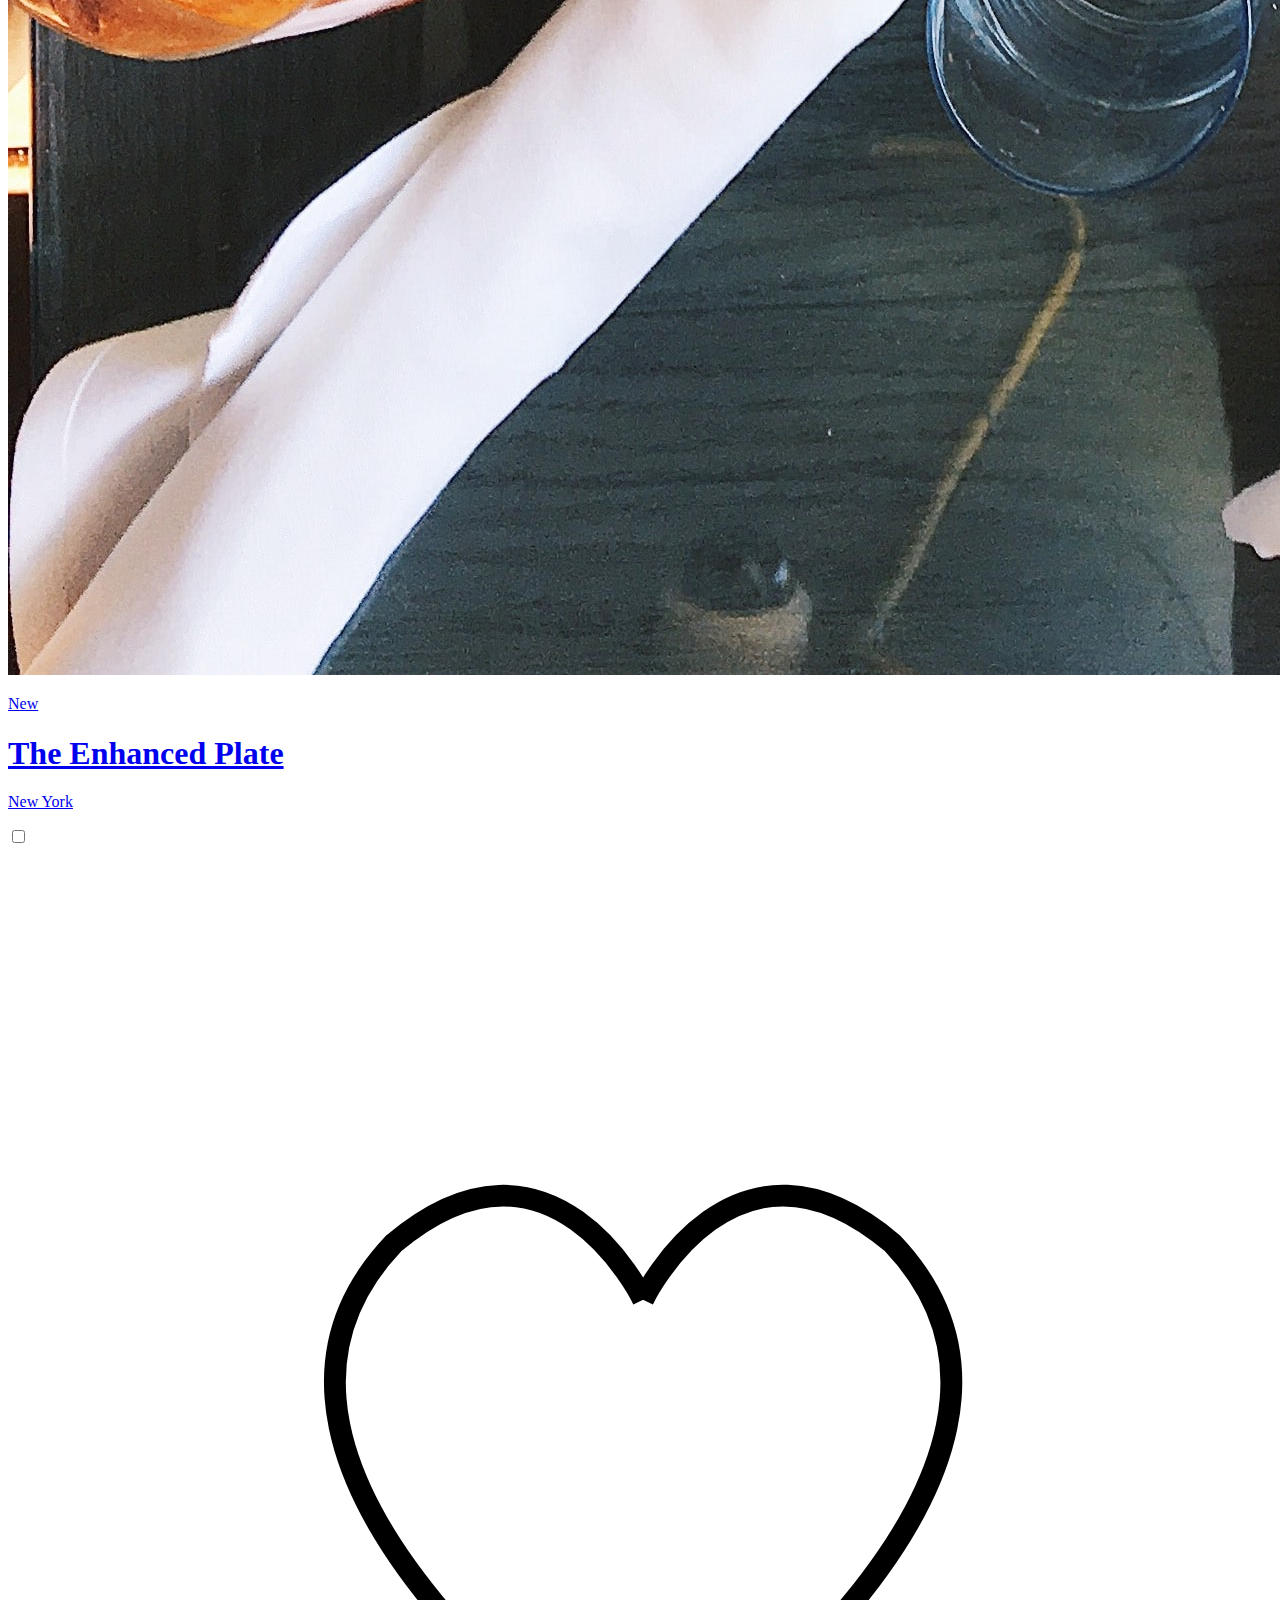
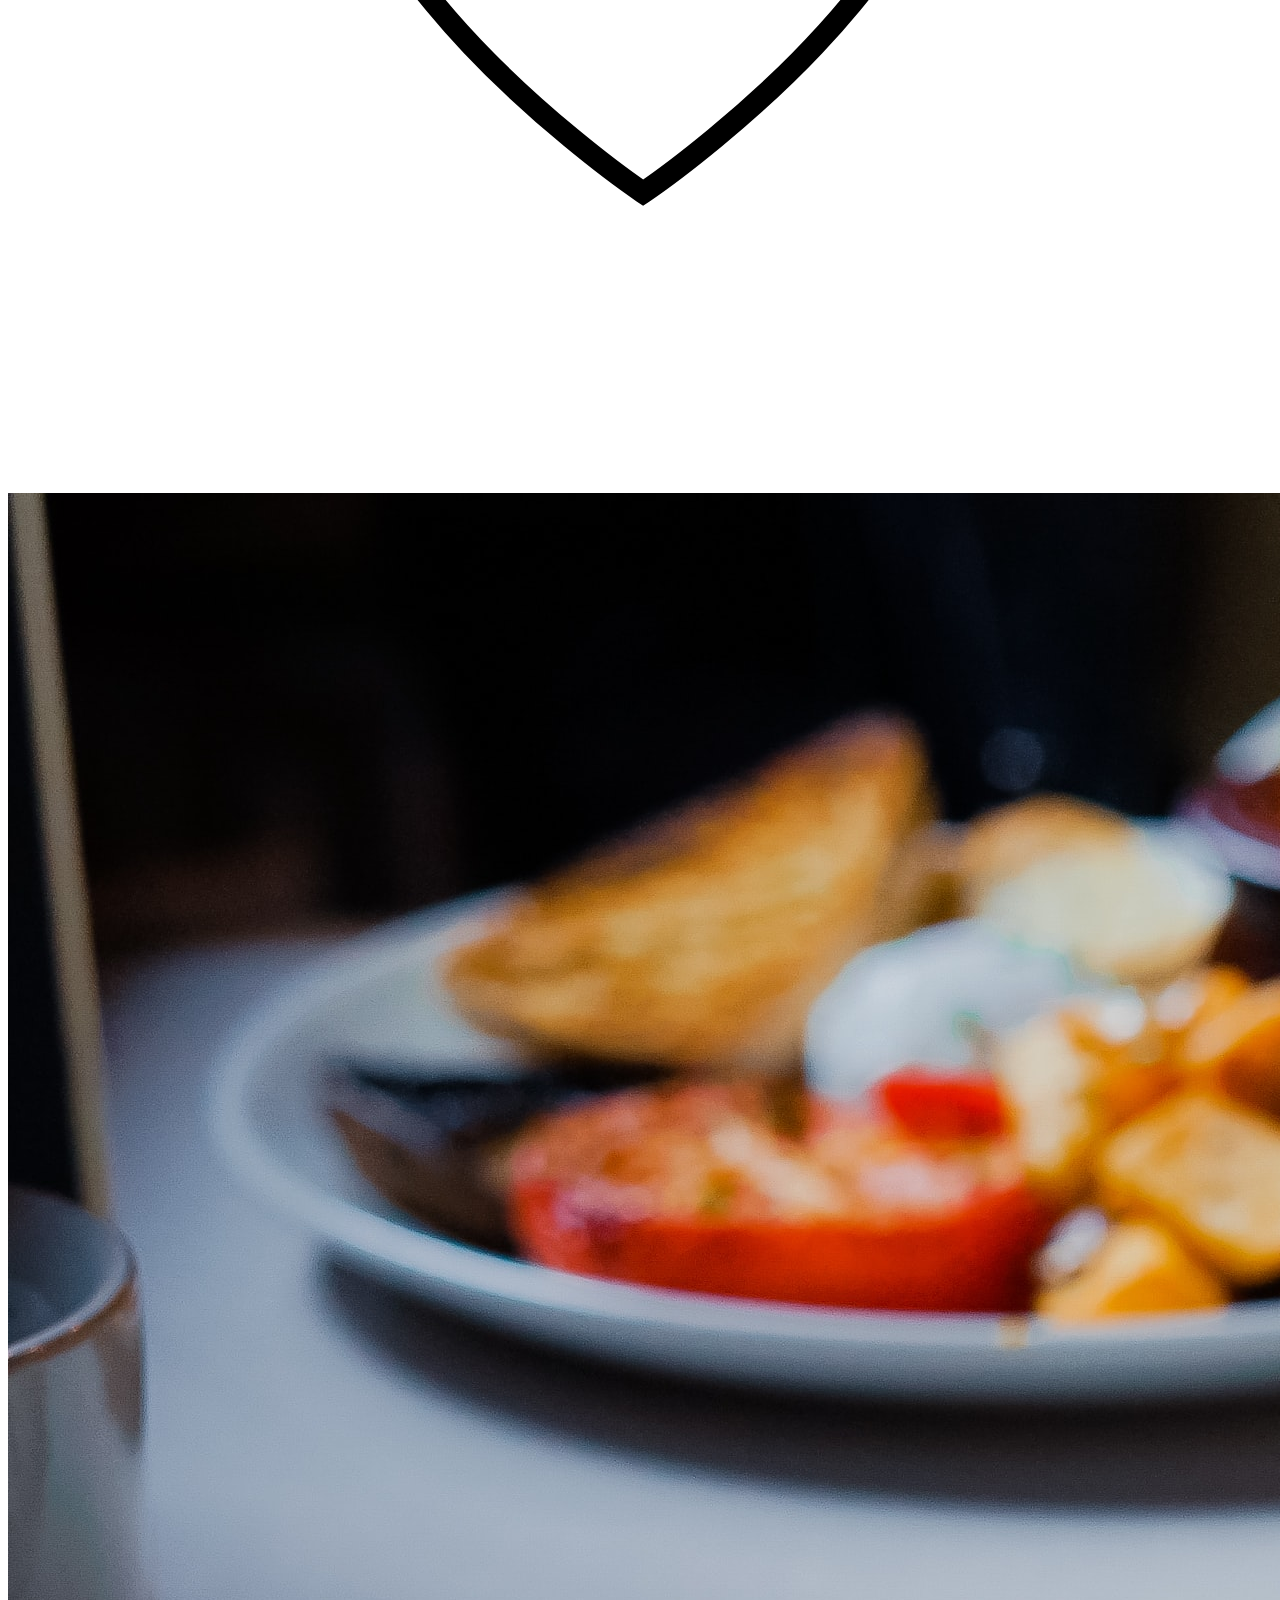
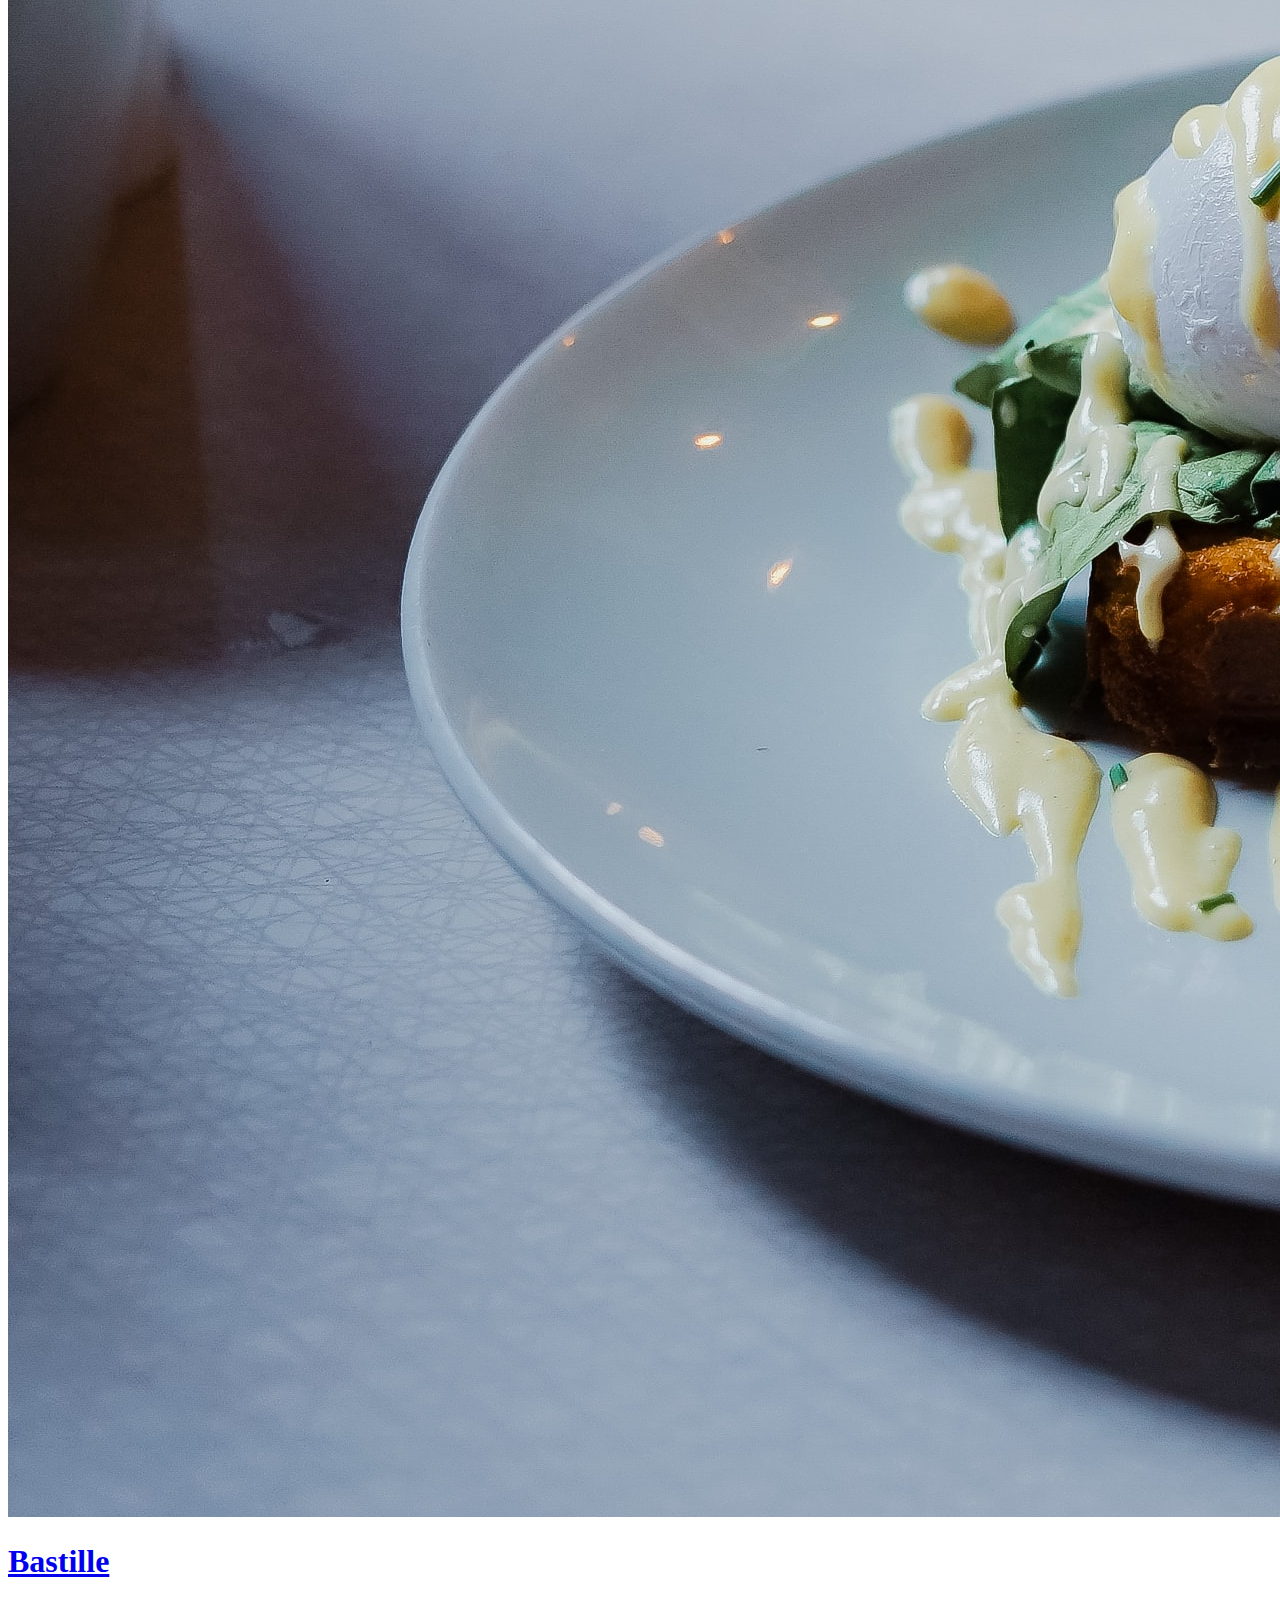
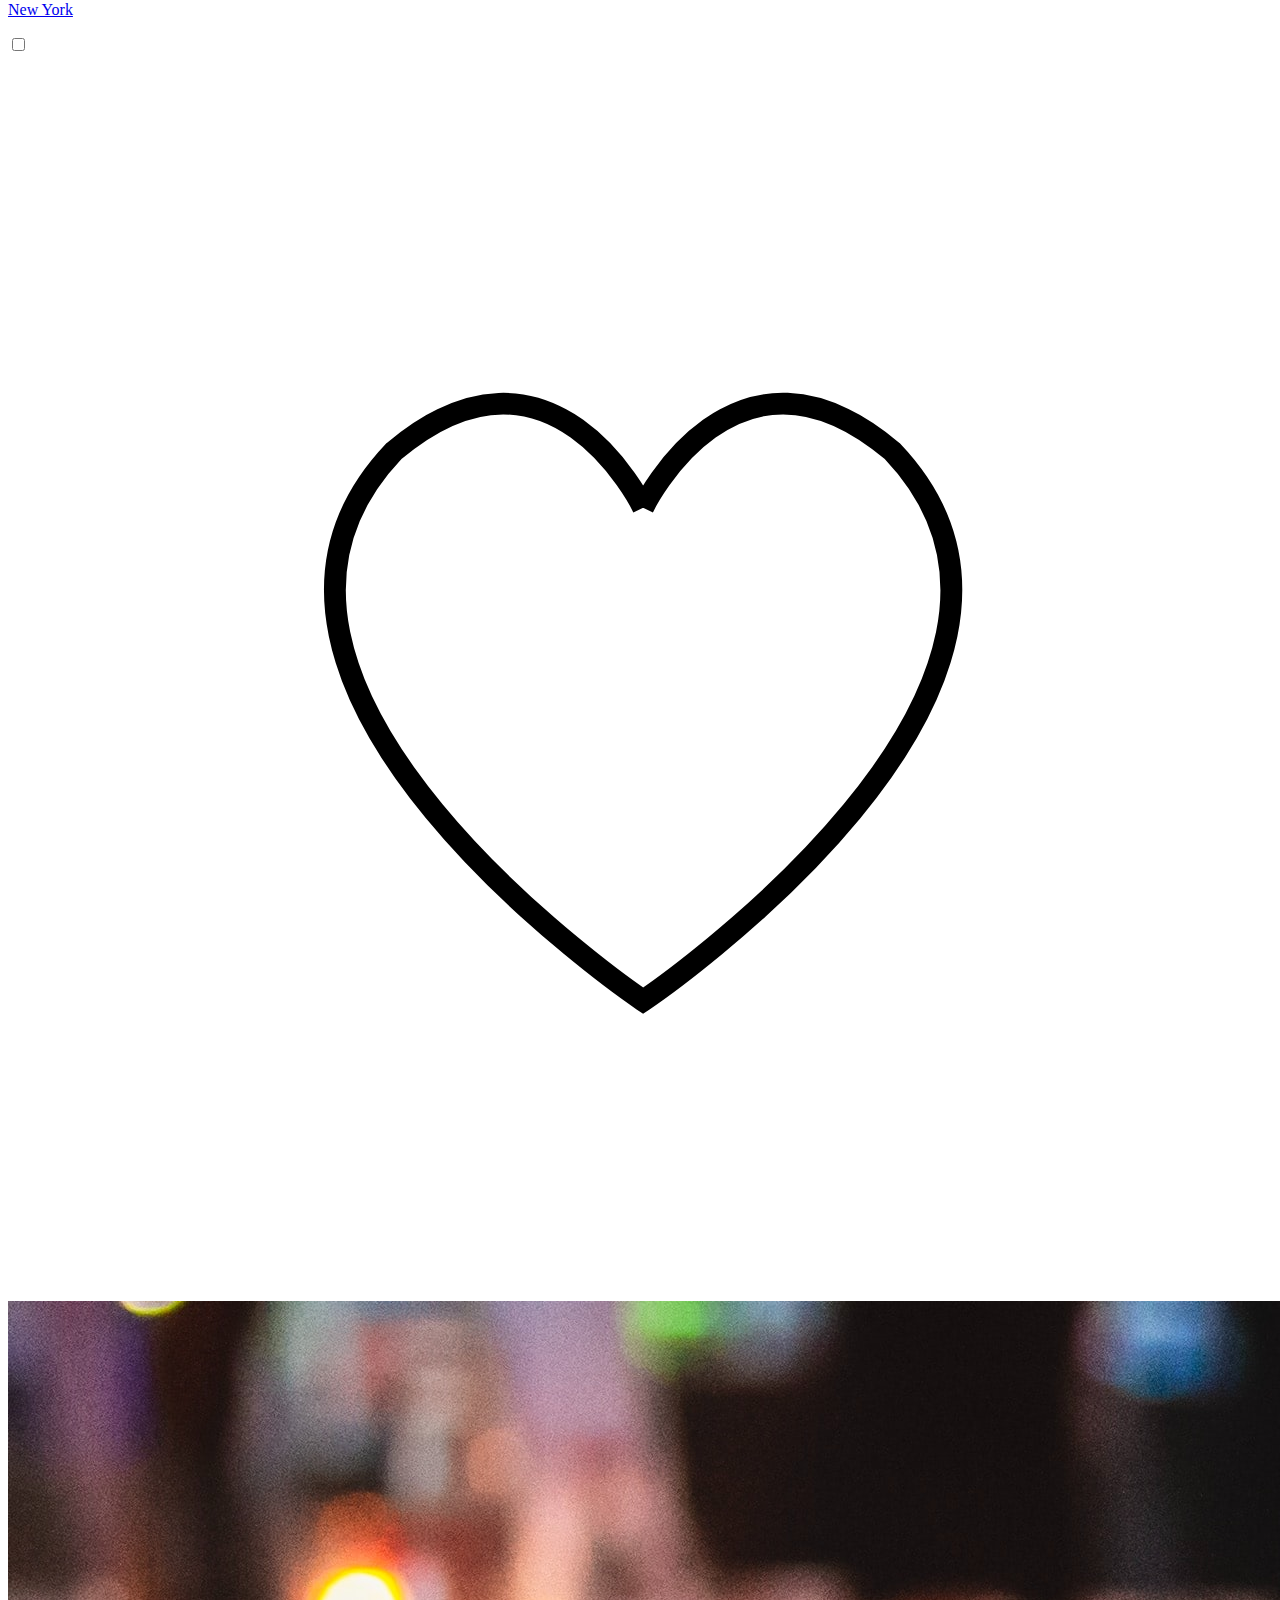
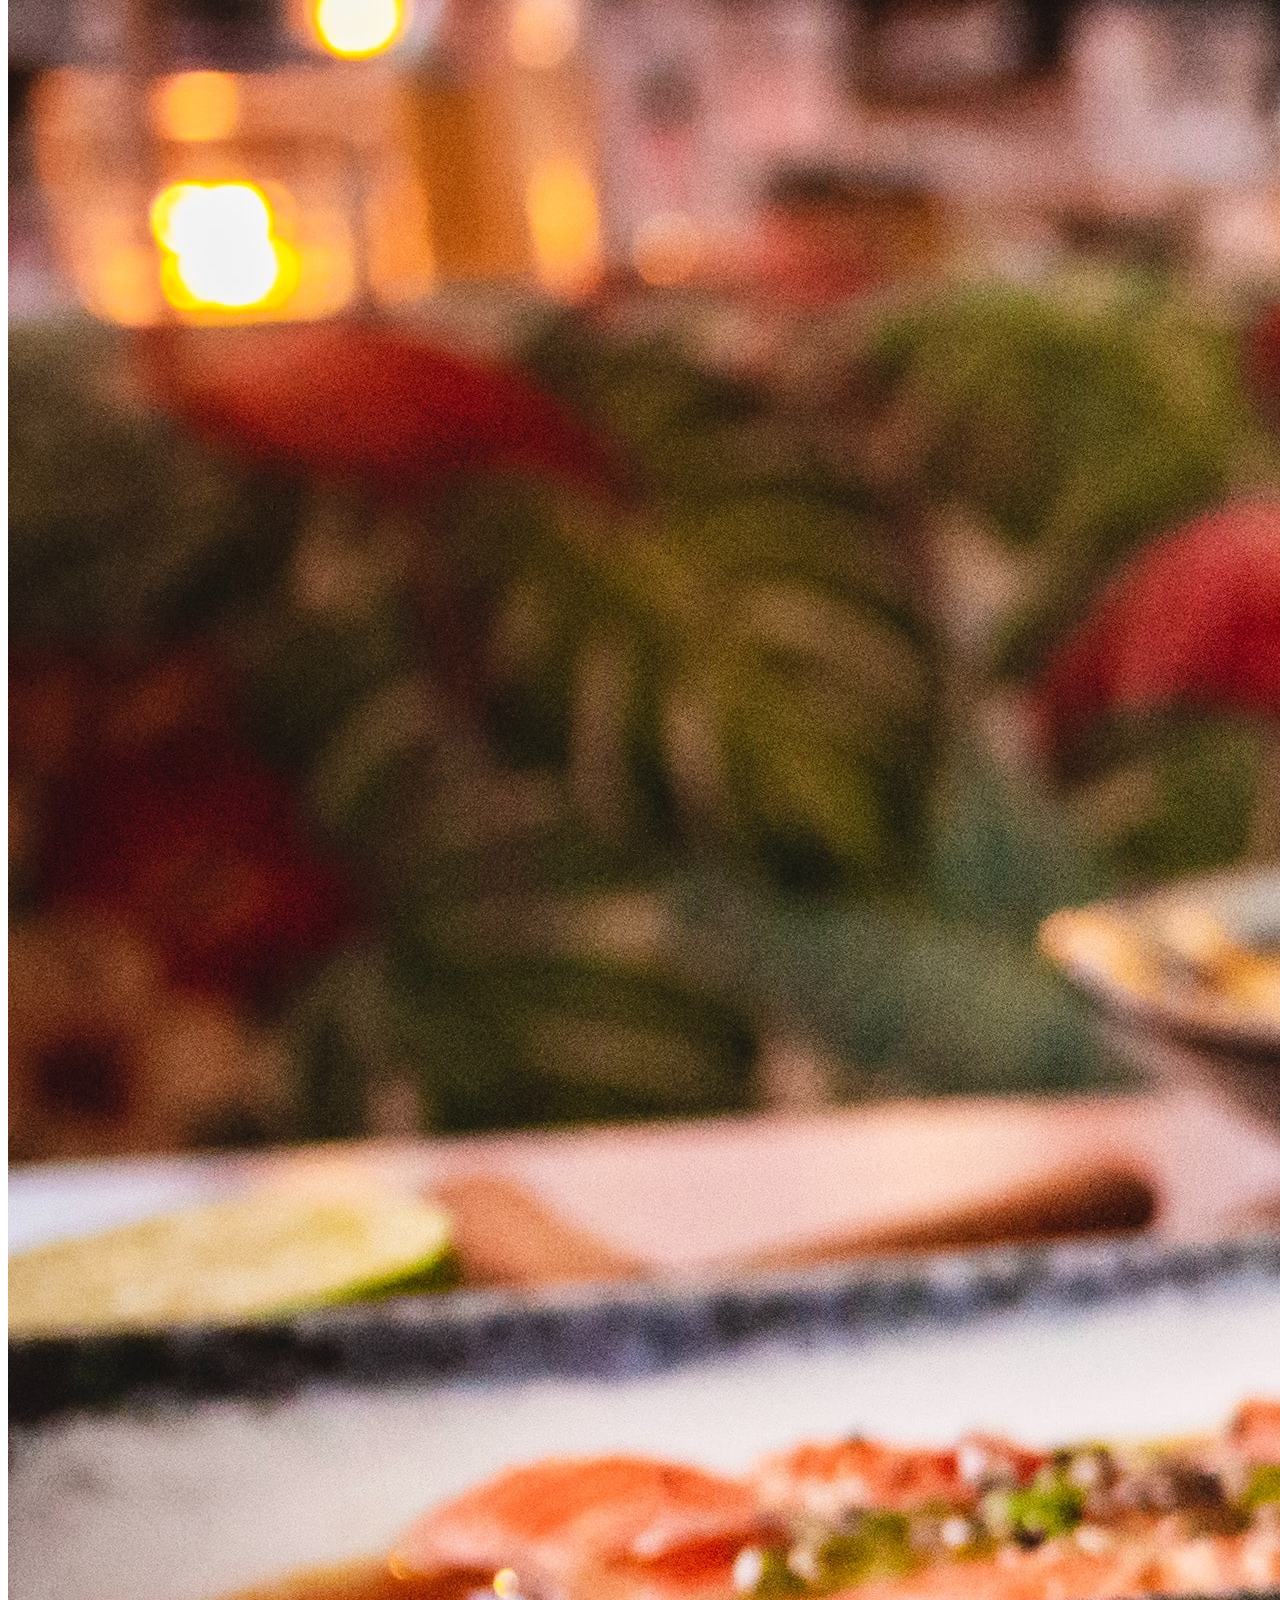
==== commit c631c4bf: "loader" ====
--- a/index.html
+++ b/index.html
@@ -16,10 +16,11 @@
 </head>
 
 <body>
-    <div class="loader"></div>
+    <!-- <div class="loader"></div> -->
+    <div class="container">
+        <div class="loader"></div>
+    </div>
     <header>
-
-
         <div class="logo-location">
             <div class="logo">
                 <img src="./images/logo/ohmyfood@2x.svg" alt="ohmyfood-logo">
@@ -91,8 +92,8 @@
                                     <p>New York</p>
                                 </div>
                                 <!-- <i class="fa-regular fa-heart fa-lg"></i> -->
-                                <input type="checkbox" class="checkbox" id="checkbox" />
-                                <label for="checkbox">
+                                <input type="checkbox" class="checkbox" id="checkbox1" />
+                                <label for="checkbox1">
                                     <svg id="heart-svg" viewBox="467 392 58 57" xmlns="http://www.w3.org/2000/svg">
                                         <g id="Group" fill="none" fill-rule="evenodd" transform="translate(467 392)">
                                             <path id="heart"
@@ -117,7 +118,8 @@
                                 </div>
                                 <!-- <i class="fa-solid fa-heart" style="color: #9356DC;"></i> -->
                                 <!-- <i class="fa-solid fa-heart" style="border:1px solid gray; color: #9356DC;"></i> -->
-                                <label for="checkbox">
+                                <input type="checkbox" class="checkbox" id="checkbox2" />
+                                <label for="checkbox2">
                                     <svg id="heart-svg" viewBox="467 392 58 57" xmlns="http://www.w3.org/2000/svg">
                                         <g id="Group" fill="none" fill-rule="evenodd" transform="translate(467 392)">
                                             <path id="heart"
@@ -140,7 +142,8 @@
                                     <p>New York</p>
                                 </div>
                                 <!-- <i class="fa-regular fa-heart fa-lg"></i> -->
-                                <label for="checkbox">
+                                <input type="checkbox" class="checkbox" id="checkbox3" />
+                                <label for="checkbox3">
                                     <svg id="heart-svg" viewBox="467 392 58 57" xmlns="http://www.w3.org/2000/svg">
                                         <g id="Group" fill="none" fill-rule="evenodd" transform="translate(467 392)">
                                             <path id="heart"
@@ -162,7 +165,8 @@
                                     <p>New York</p>
                                 </div>
                                 <!-- <i class="fa-regular fa-heart fa-lg"></i> -->
-                                <label for="checkbox">
+                                <input type="checkbox" class="checkbox" id="checkbox4" />
+                                <label for="checkbox4">
                                     <svg id="heart-svg" viewBox="467 392 58 57" xmlns="http://www.w3.org/2000/svg">
                                         <g id="Group" fill="none" fill-rule="evenodd" transform="translate(467 392)">
                                             <path id="heart"
@@ -198,9 +202,7 @@
             </div>
         </footer>
     </main>
-    <!-- <div class="loader-container"> -->
-    <!-- <div class="loader"></div> -->
-    <!-- </div> -->
+
 </body>
 
 </html>